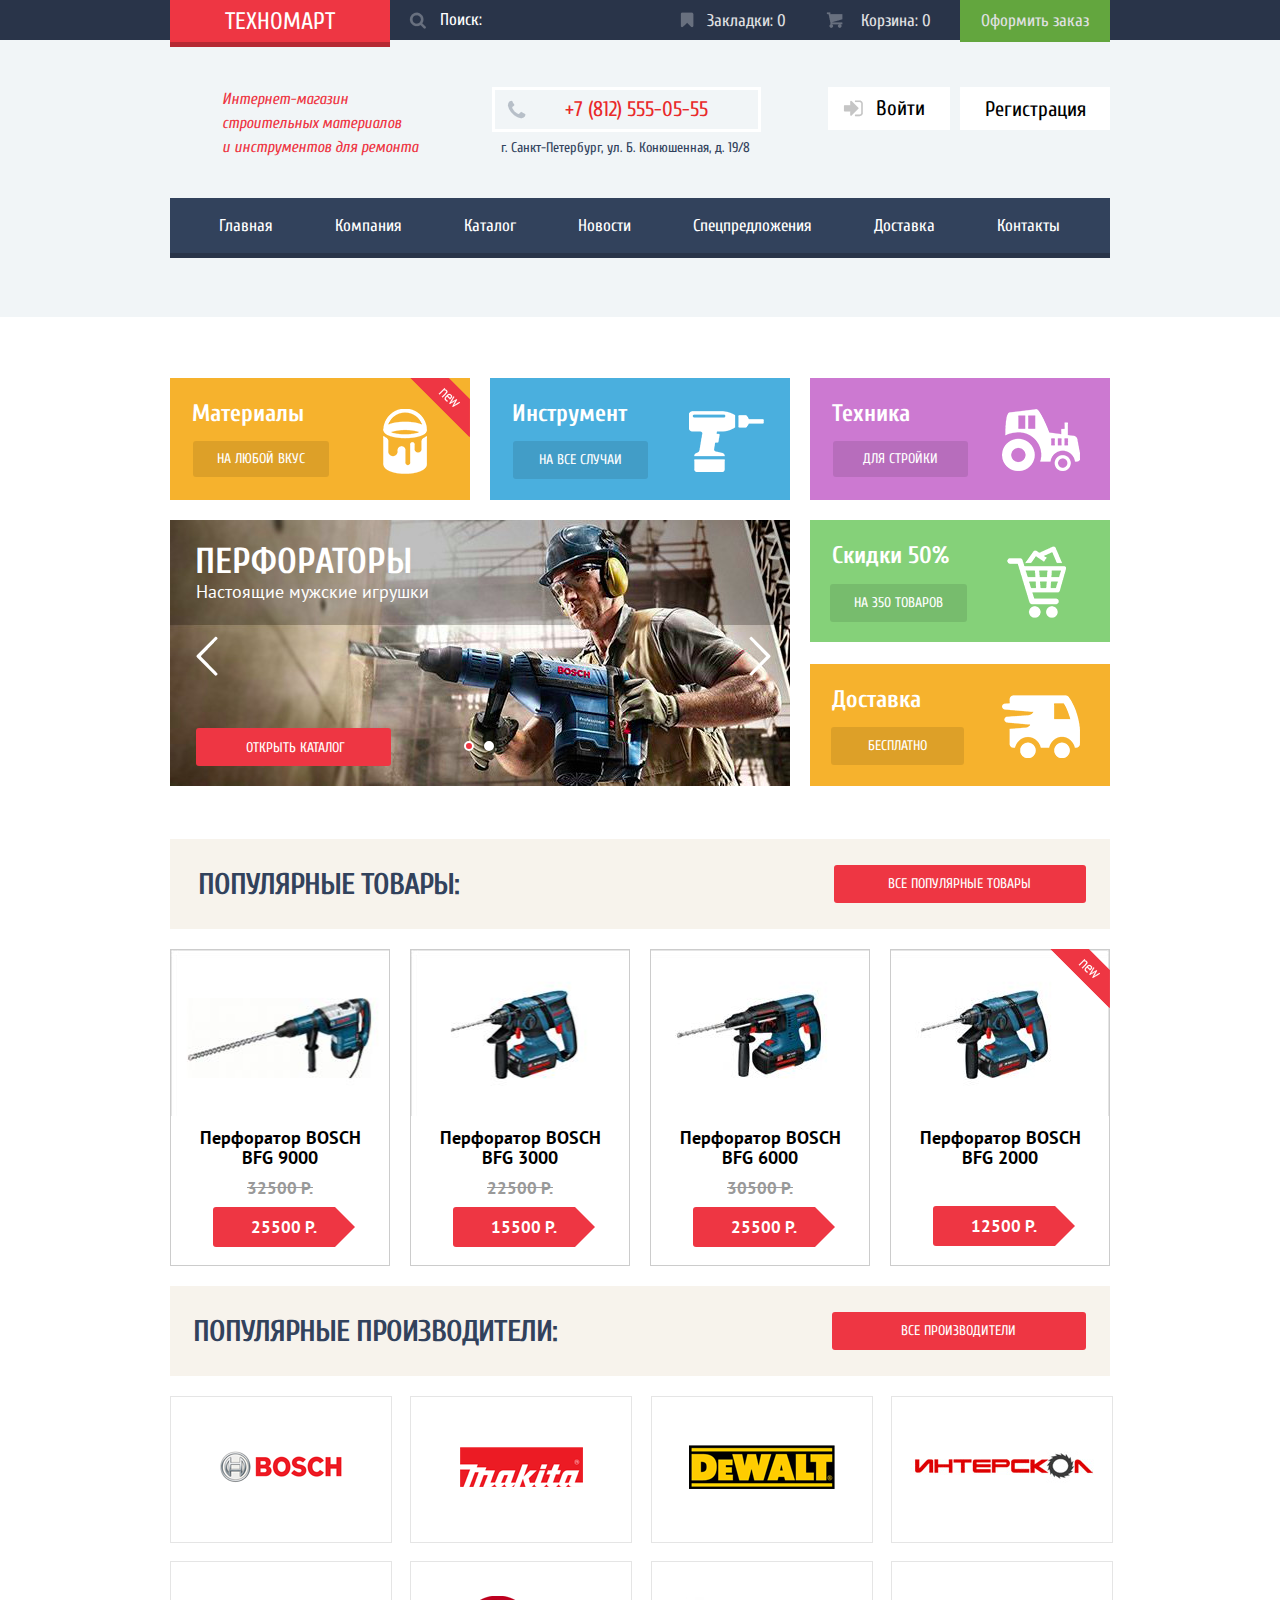
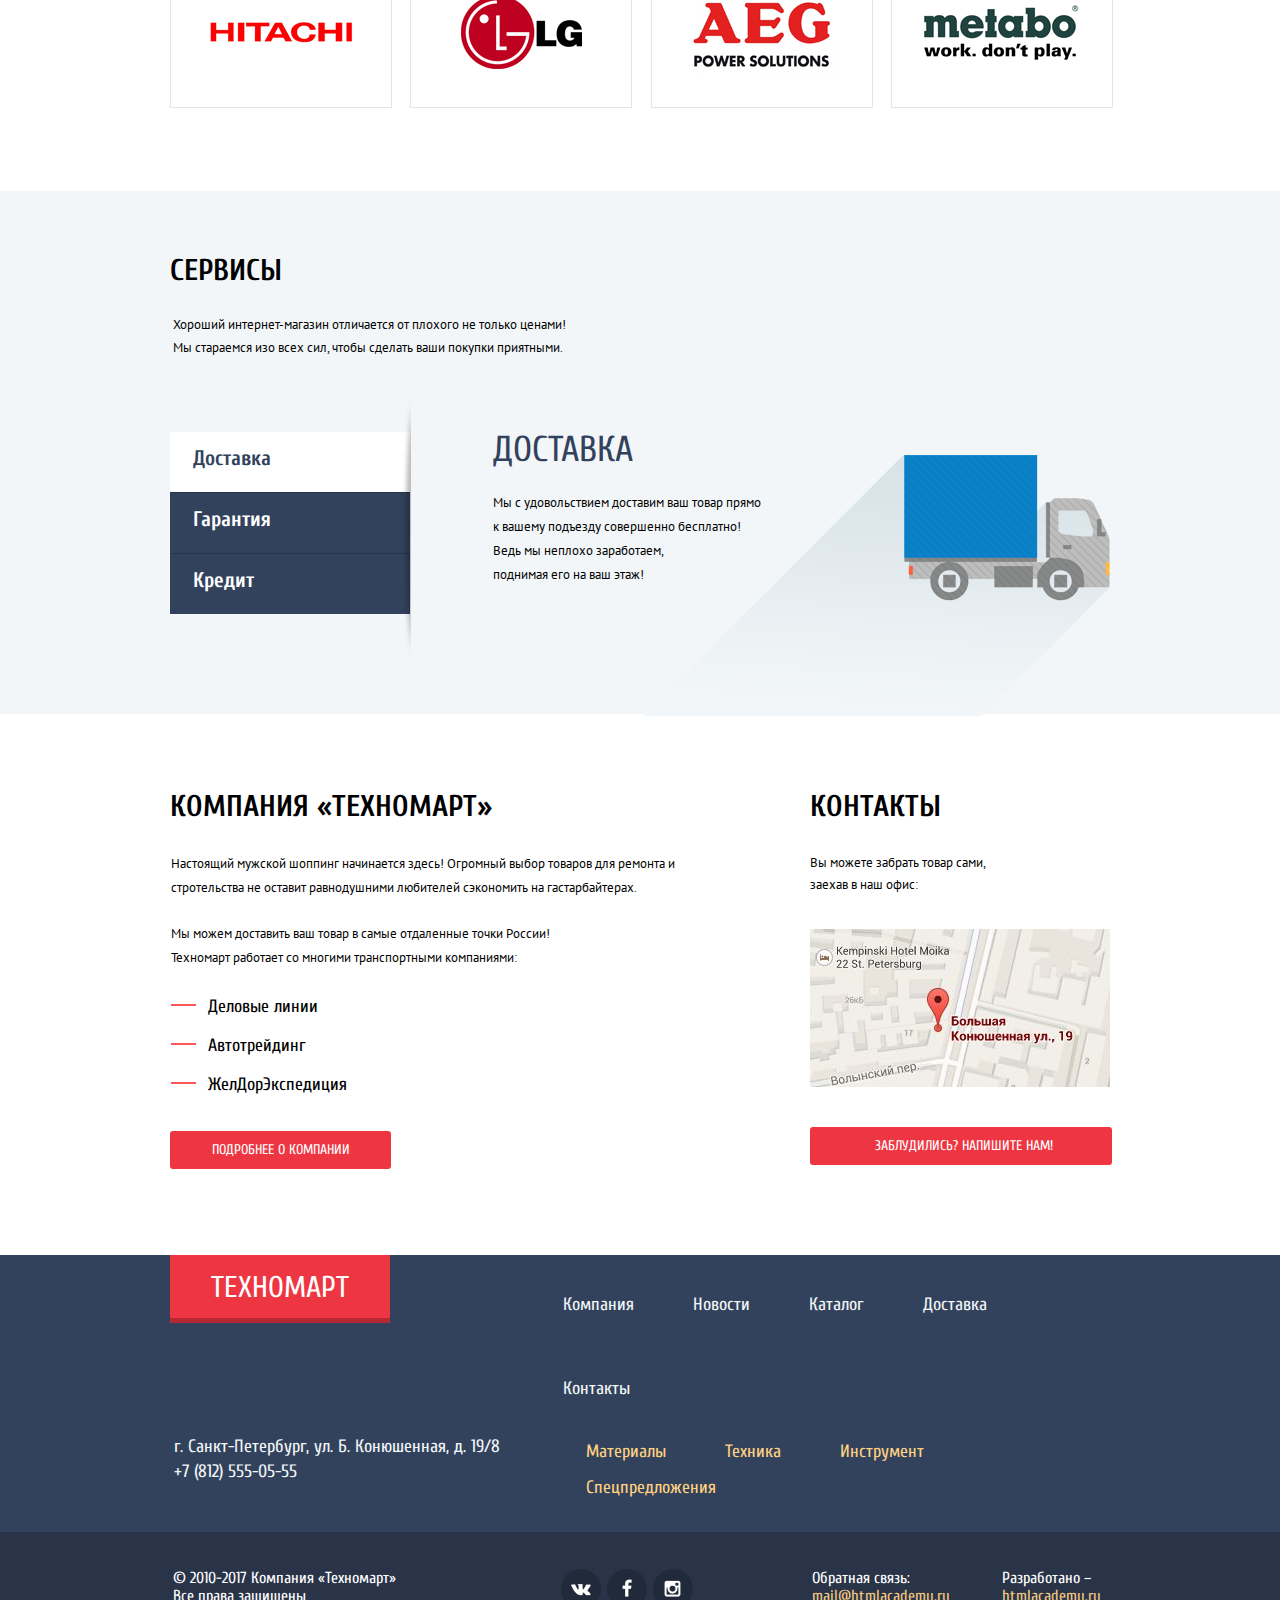
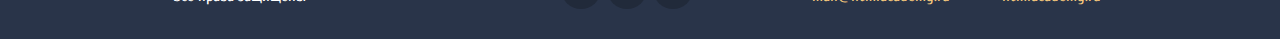
==== index.html @ 0ba30f15 "удалил, cursor в .search" ====
<!DOCTYPE html>
<html lang="ru">

<head>
    <title>HTML Academy: Техномарт</title>
    <meta charset="utf-8">
    <link rel="stylesheet" href="css/normalize.css">
    <link rel="stylesheet" href="css/style.css" type="text/css" />
    <link href="https://fonts.googleapis.com/css?family=PT+Sans:400,400i,700,700i&amp;subset=cyrillic,cyrillic-ext" rel="stylesheet" type="text/css">
    <link href="https://fonts.googleapis.com/css?family=Cuprum:400,400i,700,700i&amp;subset=cyrillic,cyrillic-ext" rel="stylesheet" type="text/css">
</head>

<body>
    <div class="main-header-item-wraper">
        <header class="main-header">
            <div class="top-menu-wraper">
                <div class="top-menu container">
                    <div class="logo">
                        <a class="logo">Техномарт</a>
                    </div>
                    <div class="search">
                        <form>
                            <input type="search" name="q" placeholder="Поиск:" id="site-search">
                        </form>
                    </div>
                    <div class="container-item">
                        <ul class="basket">
                            <li>
                                <a class="bookmarks-link" href="#">Закладки: 0</a>
                            </li>
                            <li>
                                <a class="basket-link" href="#">Корзина: 0</a>
                            </li>
                            <li>
                                <a href="#" class="order-link">Оформить заказ</a>
                            </li>
                        </ul>
                    </div>
                </div>
            </div>

            <div class="main-header-item container">
                <p class="text">Интернет-магазин
                    <br> строительных материалов
                    <br> и инструментов для ремонта</p>
                <div class="tel-address">
                    <a class="tel">+7 (812) 555-05-55</a>
                    <span class="address">г. Санкт-Петербург, ул. Б. Конюшенная, д. 19/8</span>
                </div>
                <div class="user-block">
                    <ul>
                        <li><a class="login" href="#">Войти</a></li>
                        <li><a class="registration" href="#">Регистрация</a></li>
                    </ul>
                </div>
            </div>
            <nav class="main-navigation container">
                <ul>
                    <li>
                        <a href="#">Главная</a>
                    </li>
                    <li>
                        <a href="#">Компания</a>
                    </li>
                    <li>
                        <a href="catalog.html">Каталог</a>
                    </li>
                    <li>
                        <a href="#">Новости</a>
                    </li>
                    <li>
                        <a href="#">Спецпредложения</a>
                    </li>
                    <li>
                        <a href="#">Доставка</a>
                    </li>
                    <li>
                        <a href="#">Контакты</a>
                    </li>
                </ul>
            </nav>
        </header>
    </div>
    <div class="promo-block container">
        <div class="promo-block-topline">
            <article>
                <div class="column4 materials">
                    <span>Материалы</span>
                    <div class="flag new">новинка</div>
                    <a class="link-materials" href="#">На любой вкус</a>
                </div>
            </article>
            <article>
                <div class="column4 tool">
                    <span>Инструмент</span>
                    <a class="link-tool" href="#">На все случаи</a>
                </div>
            </article>
            <article>
                <div class="column4 technics">
                    <span>Техника</span>
                    <a class="link-technics" href="#">Для стройки</a>
                </div>
            </article>
        </div>
    </div>
    <div class="promo-block-bottomline container">
        <div class="main-slider">
            <input type="radio" id="btn-1" name="toggle" checked>
            <input type="radio" id="btn-2" name="toggle">
            <div class="slider-controls">
                <label class="active" for="btn-1"></label>
                <label for="btn-2"></label>
            </div>
            <div class="slider-control-left"></div>
            <div class="slider-control-right"></div>
            <div class="slides">
                <div class="slide">
                    <img class="main-slide1" src="img/mane_slide_1.jpg" width="620" height="266" alt="Техномарт">
                    <div class="slide-text">
                        <div class="slide-title">Перфораторы</div>
                        <p>Настоящие мужские игрушки</p>
                        <a class="link-to-catalog" href="catalog.html">Открыть каталог</a>
                    </div>
                </div>
                <div class="slide">
                    <img class="main-slide2" src="img/mane_slide_2.jpg" width="620" height="266" alt="Техномарт">
                    <div class="slide-text">
                        <div class="slide-title">Дрели</div>
                        <p>Соседям на радость</p>
                        <a class="link-to-catalog" href="catalog.html">Открыть каталог</a>
                    </div>
                </div>
            </div>
        </div>
        <article>
            <div class="column4 discounts">
                <span>Скидки 50%</span>
                <a class="link-discounts" href="#">На 350 товаров</a>
            </div>
        </article>
        <article>
            <div class="column4 delivery">
                <span>Доставка</span>
                <a class="link-delivery" href="#">Бесплатно</a>
            </div>
        </article>
    </div>
    <div class="popular-goods container">
        <h2>Популярные товары:</h2>
        <a class="link" href="catalog.html">Все популярные товары</a>
    </div>
    <div class="pre-catalog container">
        <div class="catalog-item">
            <div class="image"><img src="img/perf_9000.jpg" width="219" height="166" alt="Техномарт"></div>
            <div class="actions">
                <a href="#" class="buy">Купить</a>
                <a href="#" class="to-bookmark">В закладки</a>
            </div>
            <div class="product-name">Перфоратор BOSCH BFG 9000</div>
            <div class="old-price">32500 Р.</div>
            <div class="new-price">25500 Р.</div>
        </div>
        <div class="catalog-item">
            <div class="image"><img src="img/perf_3000.jpg" width="218" height="166" alt="Техномарт"></div>
            <div class="actions">
                <a href="#" class="buy">Купить</a>
                <a href="#" class="to-bookmark">В закладки</a>
            </div>
            <div class="product-name">Перфоратор BOSCH BFG 3000</div>
            <div class="old-price">22500 Р.</div>
            <div class="new-price">15500 Р.</div>
        </div>
        <div class="catalog-item">
            <div class="image"><img src="img/perf_6000.jpg" width="218" height="166" alt="Техномарт"></div>
            <div class="actions">
                <a href="#" class="buy">Купить</a>
                <a href="#" class="to-bookmark">В закладки</a>
            </div>
            <div class="product-name">Перфоратор BOSCH BFG 6000</div>
            <div class="old-price">30500 Р.</div>
            <div class="new-price">25500 Р.</div>
        </div>
        <div class="catalog-item">
            <div class="flag new">новинка</div>
            <div class="image"><img src="img/perf_2000.jpg" width="218" height="166" alt="Техномарт"></div>
            <div class="actions">
                <a href="#" class="buy">Купить</a>
                <a href="#" class="to-bookmark">В закладки</a>
            </div>
            <div class="product-name">Перфоратор BOSCH BFG 2000</div>
            <div class="new-price">12500 Р.</div>
        </div>
    </div>
    <div class="popular-brands container">
        <h2>Популярные производители:</h2>
        <a class="link" href="#">Все производители</a>
    </div>
    <div class="popular-brands-logo">
        <ul class="list-brands container">
            <li class="list-brads-item">
                <a href="#"><img src="img/bosch_logo.png" width="122" height="32" alt="Техномарт"></a>
            </li>
            <li>
                <a href="#"><img src="img/makita_logo.png" width="123" height="40" alt="Техномарт"></a>
            </li>
            <li>
                <a href="#"><img src="img/dewalt_logo.png" width="146" height="44" alt="Техномарт"></a>
            </li>
            <li>
                <a href="#"><img src="img/interskol_logo.png" width="184" height="32" alt="Техномарт"></a>
            </li>
            <li>
                <a href="#"><img src="img/hitachi_logo.png" width="143" height="22" alt="Техномарт"></a>
            </li>
            <li>
                <a href="#"><img src="img/lg_logo.png" width="121" height="73" alt="Техномарт"></a>
            </li>
            <li>
                <a class="aeg-logo" href="#"><img src="img/aeg_logo.png" width="151" height="84" alt="Техномарт"></a>
            </li>
            <li>
                <a href="#"><img src="img/metabo_logo.png" width="155" height="55" alt="Техномарт"></a>
            </li>
        </ul>
    </div>
    <div class="services-background container">
        <div class="container">
            <div class="services">
                <h3 class="services-title">Сервисы</h3>
                <p>Хороший интернет-магазин отличается от плохого не только ценами!
                    <br> Мы стараемся изо всех сил, чтобы сделать ваши покупки приятными.</p>
            </div>
            <div class="slider-service">
                <input type="radio" id="btn-1s" name="knob" checked>
                <input type="radio" id="btn-2s" name="knob">
                <input type="radio" id="btn-3s" name="knob">
                <div class="slider-service-controls">
                    <label for="btn-1s">Доставка</label>
                    <label class="second-control" for="btn-2s">Гарантия</label>
                    <label for="btn-3s">Кредит</label>
                </div>
                <div class="slides-service">
                    <div class="slide-service">
                        <div class="slide-service-text">
                            <div class="slide-service-title">Доставка</div>
                            <img class="img-delivery" src="img/service_delivery.png"  alt="Техномарт">
                            <p>Мы с удовольствием доставим ваш товар прямо
                                <br> к вашему подъезду совершенно бесплатно!
                                <br> Ведь мы неплохо заработаем,
                                <br> поднимая его на ваш этаж!</p>
                        </div>
                    </div>
                    <div class="slide-service">
                        <div class="slide-service-text">
                            <div class="slide-service-title">Гарантия</div>
                            <img class="img-guarantee" src="img/service_guarantee.png"  alt="Техномарт">
                            <p>Если купленный у нас товар поломается или заискрит,
                                <br> а также в случае пожара, справоцированного его возгаранием,
                                <br> вы всегда можете быть уверены в нашей гарантии. Мы обменяем
                                <br> сгоревший товар на новый.
                                <br> Дом уж восстановите как-нибудь сами.</p>
                        </div>
                    </div>
                    <div class="slide-service">
                        <div class="slide-service-text">
                            <div class="slide-service-title">Кредит</div>
                            <img class="img-credit" src="img/service_credit.png"  alt="Техномарт">
                            <p>Залезть в долговую яму стало проще!
                                <br> Кредитные консультанты придут вам на помощь.</p>
                            <a class="send-credin-bid link" href="#">Отправить заявку</a>
                        </div>
                    </div>
                </div>
            </div>
        </div>
    </div>
    <div class="block-with-map container">
        <div class="about-company">
            <h3>Компания «Техномарт»</h3>
            <p>Настоящий мужской шоппинг начинается здесь! Огромный выбор товаров для ремонта и
                <br> стротельства не оставит равнодушними любителей сэкономить на гастарбайтерах.</p>
            <p class="second-p">Мы можем доставить ваш товар в самые отдаленные точки России!
                <br>Техномарт работает со многими транспортными компаниями:</p>
            <ul>
                <li class="business-line">Деловые линии</li>
                <li class="autotrading">Автотрейдинг</li>
                <li class="expedition">ЖелДорЭкспедиция</li>
            </ul>
            <a href="#" class="link about-company-link">Подробнее о компании</a>
        </div>
        <div class="contacts">
            <h3>Контакты</h3>
            <p>Вы можете забрать товар сами,
                <br> заехав в наш офис:</p>
            <a href="#">
                <img src="img/map_small.jpg" width="300" height="158" alt="Техномарт">
            </a>
            <a href="#" class="link write-to-us">Заблудились? Напишите нам!</a>
        </div>
    </div>
    <footer class="main-footer">
        <div class="footer-item-wrap">
            <div class="footer-item container">
                <section class="footer-logo">
                    <a href="#" class="logo footer-logo">Техномарт</a>
                </section>
                <section class="footer-nav-top">
                    <ul>
                        <li>
                            <a href="#">Компания</a>
                        </li>
                        <li>
                            <a href="#">Новости</a>
                        </li>
                        <li>
                            <a href="#">Каталог</a>
                        </li>
                        <li>
                            <a href="#">Доставка</a>
                        </li>
                        <li>
                            <a href="#">Контакты</a>
                        </li>
                    </ul>
                </section>
                <section class="address">
                    <p>г. Санкт-Петербург, ул. Б. Конюшенная, д. 19/8
                        <br> +7 (812) 555-05-55</p>
                </section>
                <section class="footer-nav-bottom">
                    <ul>
                        <li>
                            <a href="#">Материалы</a>
                        </li>
                        <li>
                            <a href="#">Техника</a>
                        </li>
                        <li>
                            <a href="#">Инструмент</a>
                        </li>
                        <li>
                            <a href="#">Спецпредложения</a>
                    </ul>
                </section>
            </div>
        </div>
        <div class="main-footer-layout-wrap">
            <div class="main-footer-layout container">
                <section class="footer-all-rights-reserved">&copy; 2010-2017 Компания «Техномарт» Все права защищены</section>
                <section class="social-logo">
                    <a class="social-btn social-btn-vk" href="#"></a>
                    <a class="social-btn social-btn-fb" href="#"></a>
                    <a class="social-btn social-btn-inst" href="#"></a>
                </section>
                <section class="footer-copyright">
                    <span class="e-mail">Обратная связь:<br> 
                        <a class="e-mail-academy">mail@htmlacademy.ru</a>
                    </span>
                    <span class="site">Разработано – <br>
                <a class="btn" href="https://htmlacademy.ru">htmlacademy.ru</a>
                    </span>
                </section>
            </div>
        </div>
    </footer>
    <div class="modal-content conteiner">
        <button class="modal-content-close" type="button" title="Закрыть">Закрыть</button>
        <form class="modal-form" action="https://echo.htmlacademy.ru" method="post">
            <div class="form-data">
                <div class="name-data">
                    <div class="left-column">
                        <label class="form-data-label" for="modal-form-name">Ваше имя:</label>
                        <input type="text" name="name-form" id="modal-form-name" placeholder="Представьтесь, пожалуйста">
                    </div>
                    <div class="right-column">
                        <label class="form-data-label" for="modal-form-e-mail">Ваш e-mail:</label>
                        <input type="email" name="e-mail" id="modal-form-e-mail" placeholder="Для отправки ответа">
                    </div>
                </div>
                <label class="form-data-label" for="modal-form-text">Текст письма:</label>
                <textarea name="text" id="modal-form-text" placeholder="В свободной форме"></textarea>
            </div>
            <div class="wrap-send-form-button">
                <button class="send-form-buttons link" type="submit">Отправить</button>
            </div>
        </form>
    </div>
    <div class="modal-content-map">
        <button class="modal-content-close" type="button" title="Закрыть">Закрыть</button>
        <!--        <div id="yandex-map"></div>-->
    </div>
</body>
---- css/style.css ----
html,
body {
    font-family: cuprum, sans-serif, "Arial";
    color: #000000;
    margin: 0;
    padding: 0;
    background: #ffffff;
}

p {
    font-family: "PT Sans", sans-serif, "Arial";
    font-size: 13px;
    line-height: 18px;
    color: #000000;
}

h1 {
    font-family: Cuprum, sans-serif, "Arial";
    font-size: 30px;
    line-height: 30px;
    color: #32425c;
    text-transform: uppercase;
    padding-top: 29px;
    padding-left: 27px;
}

h2 {
    font-family: cuprum, sans-serif, "Arial";
    font-size: 30px;
    line-height: 30px;
    letter-spacing: -1px;
    color: #32425c;
    text-transform: uppercase;
    padding-top: 65px;
}

h3 {
    font-family: cuprum, sans-serif, "Arial";
    font-size: 30px;
    color: #000000;
    text-transform: uppercase;
    margin-bottom: 24px;
}

.container {
    width: 940px;
    margin: 0 auto;
    padding: 0 0px;
}

.link {
    display: inline-block;
    font-family: cuprum, sans-serif, "Arial";
    font-size: 14px;
    line-height: 18px;
    color: #ffffff;
    text-transform: uppercase;
    text-align: center;
    text-decoration: none;
    background: #ee3643;
    border-radius: 3px;
    margin-right: 16px;
    vertical-align: top;
    border: none;
    cursor: pointer;
    padding-top: 10px;
    padding-bottom: 10px;
}

legend {
    font-family: "PT Sans", sans-serif, "Arial";
    font-size: 17px;
    line-height: 30px;
    text-transform: uppercase;
    font-weight: bold;
    color: #000000;
}

label {
    font-family: "PT Sans", sans-serif, "Arial";
    text-transform: uppercase;
    font-size: 15px;
    line-height: 20px;
    color: #000000;
}

.top-menu {
    display: -webkit-box;
    display: -ms-flexbox;
    display: flex;
    -webkit-box-pack: justify;
    -ms-flex-pack: justify;
    justify-content: space-between;
    height: 40px;
    margin-bottom: 47px;
}

.top-menu-wraper {
    background-color: #293449;
}

.logo {
    display: inline-block;
    width: 220px;
    min-height: 34px;
    font-size: 24px;
    text-transform: uppercase;
    text-decoration: none;
    color: #ffffff;
    background-color: #ee3643;
    text-align: center;
    padding-top: 4px;
    box-shadow: 0 5px 0 #b52933;
    cursor: pointer;
}

.search {
    position: relative;
    display: inline-block;
    font-size: 17px;
    color: #ffffff;
    min-height: 40px;
    vertical-align: middle;
    text-align: center;
    }

.search input {
    background-color: #293449;
    font-family: cuprum, sans-serif, "Arial";
    border: none;
    min-height: 40px;
    font-size: 17px;
    color: #ffffff;
    outline: none;
    cursor: pointer;
    min-width: 270px;
    padding-left: 29px;
}

.search input::-webkit-input-placeholder {
    color: #ffffff;
}

.search input::-moz-placeholder {
    color: #ffffff;
}

.search input:-moz-placeholder {
    color: #ffffff;
}

.search input:-ms-input-placeholder {
    color: #ffffff;
}

.search::before {
    content: "";
    position: absolute;
    top: 12px;
    left: -2px;
    width: 17px;
    height: 17px;
    background: url(../img/sprites.png) no-repeat;
    background-position: -248px -103px;
}

.container-item {
    min-height: 42px;
    display: -webkit-box;
    display: -ms-flexbox;
    display: flex;
    -webkit-box-pack: justify;
    -ms-flex-pack: justify;
    justify-content: space-between;
    -webkit-box-align: center;
    -ms-flex-align: center;
    align-items: center;
}

.basket ul {
    margin: 0;
    padding: 0;
    list-style: none;
    font-size: 0;
}

ul.basket {
    min-height: 42px;
    display: -webkit-box;
    display: -ms-flexbox;
    display: flex;
    -webkit-box-align: center;
    -ms-flex-align: center;
    align-items: center;
    margin: 0;
}

.basket li {
    display: inline-block;
    font-size: 17px;
    line-height: 18px;
    vertical-align: top;
}

.bookmarks-link {
    position: relative;
    display: inline-block;
    padding-left: 5px;
}

.bookmarks-link::before {
    content: "";
    position: absolute;
    left: -22px;
    width: 14px;
    height: 16px;
    background: url(../img/sprites.png) no-repeat;
    background-position: -590px -65px;
}

.basket-link {
    position: relative;
    display: inline-block;
    vertical-align: middle;
    padding-left: 75px;
    margin-right: 29px;
}

.basket-link::before {
    content: "";
    position: absolute;
    left: 40px;
    width: 17px;
    height: 16px;
    background: url(../img/sprites.png) no-repeat;
    background-position: -612px -156px;
}

.order-link {
    display: inline-block;
    padding: 12px 21px;
    background-color: #63a63e;
    color: #ffffff;
}

.basket a {
    color: #e0e1e3;
    text-decoration: none;
    vertical-align: middle;
}

.main-header-item-wraper {
    background-color: #f1f5f7;
    padding-bottom: 50px;
    margin-bottom: 61px;
}

.main-header-item {
    display: -webkit-box;
    display: -ms-flexbox;
    display: flex;
    -webkit-box-pack: justify;
    -ms-flex-pack: justify;
    justify-content: space-between;
    -webkit-box-align: start;
    -ms-flex-align: start;
    align-items: flex-start;
    background-color: #f1f5f7;
    margin-bottom: 23px;
  
}

.text {
    display: inline-block;
    min-width: 270px;
    font-family: cuprum, sans-serif, "Arial";
    font-style: italic;
    font-size: 16px;
    color: #ee3643;
    line-height: 1.5;
    margin-top: 0px;
    padding-left: 52px;
}

.tel-address {
    width: 320px;
    min-height: 80px;
    margin-right: 4px;
}

.tel-address .tel {
    position: relative;
    display: inline-block;
    vertical-align: top;
    font-family: cuprum, sans-serif, "Arial";
    font-size: 21px;
    color: #e9292a;
    padding-left: 70px;
    padding-right: 50px;
    padding-bottom: 8px;
    border: 3px solid #ffffff;
    padding-top: 7px;
    cursor:pointer;
}

.tel-address .tel::before {
    content: "";
    position: absolute;
    top: 10px;
    left: 12px;
    width: 19px;
    height: 19px;
    background: url(../img/sprites.png) no-repeat;
    background-position: -460px -14px;
}

.tel-address .address {
    display: inline-block;
    font-family: cuprum, sans-serif, "Arial";
    font-size: 14px;
    color: #32425c;
    background-color: inherit;
    padding-left: 9px;
    padding-top: 8px;
}

.user-block {
    min-width: 320px;
    min-height: 80px;
}

.user-block ul {
    display: -webkit-box;
    display: -ms-flexbox;
    display: flex;
    -webkit-box-align: start;
    -ms-flex-align: start;
    align-items: flex-start;
    padding: 0px 12px;
    margin: 0;
}

.user-block li {
    display: inline-block;
}

.login {
    position: relative;
    display: inline-block;
    font-family: cuprum, sans-serif, "Arial";
    font-size: 21px;
    color: #000000;
    text-decoration: none;
    background-color: #ffffff;
    padding-right: 25px;
    padding-bottom: 10px;
    padding-left: 48px;
    padding-top: 9px;
}

.login::before {
    content: "";
    position: absolute;
    top: 13px;
    left: 15px;
    width: 20px;
    height: 17px;
    background: url(../img/sprites.png) no-repeat;
    background-position: -301px -108px;
}

.registration {
    display: inline-block;
    font-family: cuprum, sans-serif, "Arial";
    font-size: 21px;
    color: #000000;
    vertical-align: top;
    text-decoration: none;
    background-color: #ffffff;
    padding-left: 25px;
    margin-left: 10px;
    padding-top: 10px;
    padding-bottom: 9px;
    padding-right: 24px;
}

.user-block-authorized {
    position: relative;
    width: 300px;
    min-height: 80px;
    width: 300px;
    min-height: 80px;
}

.login-catalog::after {
    content: "•";
    position: absolute;
    top: 1px;
    left: 88px;
    color: #32425c;
    font-family: "PT Sans", sans-serif, "Arial";
    font-size: 15px;
    text-decoration: none;
    display: block;
}

.main-navigation-wraper {
    background-color: #f1f5f7;
}

.main-navigation {
    display: -webkit-box;
    display: -ms-flexbox;
    display: flex;
    width: 940px;
    height: 55px;
    background-color: #32425c;
    margin-bottom: 14px;
    -webkit-box-pack: justify;
    -ms-flex-pack: justify;
    justify-content: space-between;
    -webkit-box-align: center;
    -ms-flex-align: center;
    align-items: center;
    box-shadow: 0 5px 0 #293449;
}

.main-navigation a {
    font-family: cuprum, sans-serif, "Arial";
    font-size: 17px;
    color: #ffffff;
    text-decoration: none;
}

.main-navigation li {
    display: inline-block;
    vertical-align: top;
    padding: 18px 29px;
}

.main-navigation li:first-child a {
    padding-left: 20px;
}

.main-navigation li:last-child a {
    padding-right: 20px;
}

.main-navigation ul {
    padding-left: 0px;
}

.main-navigation li:hover {
    background-color: #293449
}

.promo-block-topline {
    display: -webkit-box;
    display: -ms-flexbox;
    display: flex;
    -webkit-box-pack: justify;
    -ms-flex-pack: justify;
    justify-content: space-between;
    margin-bottom: 20px;
}

.popular-brands .link {
    padding-left: 69px;
    padding-right: 70px;
    margin-right: 24px;
}

fieldset {
    margin: 0px;
    padding: 0px;
    border: none;
}

fieldset li {
    display: block;
}

fieldset ul {
    padding-left: 0px;
}

.producers ul {
    margin: 0;
    display: -webkit-box;
    display: -ms-flexbox;
    display: flex;
    -webkit-box-orient: vertical;
    -webkit-box-direction: normal;
    -ms-flex-direction: column;
    flex-direction: column;
    -webkit-box-pack: end;
    -ms-flex-pack: end;
    justify-content: flex-end;
    line-height: 2.4;
}

.battery ul {
    margin: 0;
    line-height: 2.4;
}

.price legend {
    margin-bottom: 14px;
}

.beautiful-checkbox input[type="checkbox"],
.beautiful-ridio-button input[type="radio"] {
    opacity: 0;
}

.beautiful-checkbox label::before {
    content: "";
    position: absolute;
    top: -2px;
    left: -17px;
    width: 23px;
    height: 23px;
    background: url(../img/sprites.png) no-repeat;
    background-position: -597px -108px;
}

.beautiful-checkbox label::after {
    content: "";
    position: absolute;
    top: -2px;
    left: -17px;
    width: 27px;
    height: 23px;
    background: url(../img/sprites.png) no-repeat;
    background-position: -503px -102px;
}

.beautiful-checkbox label,
.beautiful-ridio-button label {
    position: relative;
    padding-left: 16px;
    line-height: 2.7;
    cursor: pointer;
}

.beautiful-checkbox input[type="checkbox"] + label::after,
.beautiful-ridio-button input[type="radio"] + label::after {
    content: none;
}

.beautiful-checkbox input[type="checkbox"]:checked + label::after,
.beautiful-ridio-button input[type="radio"]:checked + label::after {
    content: "";
}

.beautiful-ridio-button label::before {
    content: "";
    position: absolute;
    top: -2px;
    left: -17px;
    width: 25px;
    height: 25px;
    background: url(../img/sprites.png) no-repeat;
    background-position: -403px -104px;
}

.beautiful-ridio-button label::after {
    content: "";
    position: absolute;
    top: -2px;
    left: -17px;
    width: 25px;
    height: 25px;
    background: url(../img/sprites.png) no-repeat;
    background-position: -202px -101px;
}

.power {
    padding-right: 140px;
    border-top: 2px solid #e5e5e5;
    margin-bottom: 4px;
    padding-top: 16px;
}

.brands-filter {
    padding-right: 80px;
    border-top: 2px solid #e5e5e5;
    padding-top: 16px;
    margin-bottom: 5px;
}

.btn-show {
    border: 1px solid #e5e5e5;
    background-color: inherit;
    font-family: "PT Sans", sans-serif, "Arial";
    color: #000000;
    font-size: 13px;
    line-height: 18px;
    text-transform: uppercase;
    padding: 10px 39px;
    margin-top: 68px;
    cursor: pointer;
}

.column4 {
    width: 300px;
    height: 122px;
}

.column4 span {
    display: inline-block;
    font-family: cuprum, sans-serif, "Arial";
    font-size: 24px;
    font-weight: bold;
    color: #ffffff;
    vertical-align: top;
    margin-left: 22px;
    margin-top: 22px;
}

.column4 a {
    display: inline-block;
    font-family: cuprum, sans-serif, "Arial";
    font-size: 14px;
    color: #ffffff;
    text-decoration: none;
    vertical-align: top;
    text-transform: uppercase;
    margin-left: -115px;
    margin-top: 63px;
    padding: 10px 24px;
    border-radius: 3px;
}

.link-materials {
    background-color: #dda028;
}

.tool a {
    margin-top: 63px;
    margin-left: -118px;
    padding: 11px 26px;
    background-color: #429dc7;
}

.technics a {
    margin-top: 63px;
    margin-left: -81px;
    padding: 10px 30px;
    background-color: #b76dbc;
}

.discounts a {
    margin-top: 64px;
    margin-left: -123px;
    padding: 11px 24px;
    background-color: #77bc6d;
}

.delivery a {
    margin-top: 63px;
    margin-left: -94px;
    padding: 11px 37px;
    background-color: #dda028;
}

.promo-block-bottomline {
    display: -webkit-box;
    display: -ms-flexbox;
    display: flex;
    -webkit-box-orient: vertical;
    -webkit-box-direction: normal;
    -ms-flex-direction: column;
    flex-direction: column;
    height: 266px;
    -webkit-box-pack: justify;
    -ms-flex-pack: justify;
    justify-content: space-between;
    -ms-flex-wrap: wrap;
    flex-wrap: wrap;
    margin-bottom: 53px;
}

.main-slider {
    position: relative;
    width: 620px;
    height: 267px;
    margin-right: 20px;
    background-color: #a49380;
}

.materials {
    position: relative;
    background-color: #f6b22d;
}

.materials::before {
    content: "";
    position: absolute;
    top: 31px;
    left: 213px;
    width: 44px;
    height: 65px;
    background: url(../img/sprites.png) no-repeat;
    background-position: -177px -2px;
}

.tool {
    position: relative;
    background-color: #4aafde;
}

.tool::before {
    content: "";
    position: absolute;
    top: 33px;
    left: 199px;
    width: 77px;
    height: 65px;
    background: url(../img/sprites.png) no-repeat;
    background-position: 0 -5px;
}

.technics {
    position: relative;
    background-color: #cc79d1;
}

.technics::before {
    content: "";
    position: absolute;
    top: 31px;
    left: 192px;
    width: 78px;
    height: 62px;
    background: url(../img/sprites.png) no-repeat;
    background-position: -83px -1px;
}

.discounts {
    position: relative;
    background-color: #85d179;
}

.discounts::before {
    content: "";
    position: absolute;
    top: 26px;
    left: 197px;
    width: 59px;
    height: 72px;
    background: url(../img/sprites.png) no-repeat;
    background-position: -227px 0;
}

.delivery {
    position: relative;
    background-color: #f6b22d;
}

.delivery::before {
    content: "";
    position: absolute;
    top: 31px;
    left: 192px;
    width: 78px;
    height: 63px;
    background: url(../img/sprites.png) no-repeat;
    background-position: -304px -7px;
}

.popular-goods {
    display: -webkit-box;
    display: -ms-flexbox;
    display: flex;
    -webkit-box-pack: justify;
    -ms-flex-pack: justify;
    justify-content: space-between;
    width: 940px;
    height: 90px;
    background-color: #f7f3ec;
    -webkit-box-align: center;
    -ms-flex-align: center;
    align-items: center;
}

.popular-goods h2 {
    padding-left: 28px;
    padding-bottom: 64px;
}

.popular-goods .link {
    padding-left: 54px;
    margin-right: 24px;
    padding-right: 55px;
}

.popular-brands {
    display: -webkit-box;
    display: -ms-flexbox;
    display: flex;
    width: 940px;
    -webkit-box-pack: justify;
    -ms-flex-pack: justify;
    justify-content: space-between;
    height: 90px;
    background-color: #f7f3ec;
    -webkit-box-align: center;
    -ms-flex-align: center;
    align-items: center;
    margin-bottom: 20px;
}

.aeg-logo {
    padding-top: 13px;
}

.popular-brands h2 {
    padding-left: 23px;
    padding-bottom: 64px;
}

.pre-catalog {
    margin-top: 20px;
    display: -webkit-box;
    display: -ms-flexbox;
    display: flex;
    -webkit-box-pack: justify;
    -ms-flex-pack: justify;
    justify-content: space-between;
}

.pre-catalog .catalog-item:nth-child(4) {
    margin-right: 0px;
    vertical-align: top;
}

.pre-catalog .catalog-item:nth-child(4) .new-price {
    display: inline-block;
    vertical-align: bottom;
    margin-top: 38px;
}

.list-brands {
    display: -webkit-box;
    display: -ms-flexbox;
    display: flex;
    -webkit-box-pack: justify;
    -ms-flex-pack: justify;
    justify-content: space-between;
    -ms-flex-wrap: wrap;
    flex-wrap: wrap;
    margin-bottom: 65px;
}

.list-brands li {
    width: 220px;
    height: 145px;
    background-color: #ffffff;
    vertical-align: middle;
    text-align: center;
    border: 1px solid #e5e5e5;
    margin-bottom: 18px;
    display: -webkit-box;
    display: -ms-flexbox;
    display: flex;
    -webkit-box-pack: center;
    -ms-flex-pack: center;
    justify-content: center;
    -webkit-box-align: center;
    -ms-flex-align: center;
    align-items: center;
    margin-right: -3px;
}

.list-brands li a {
    display: inline-block;
    vertical-align: middle;
}

.services {
    font-family: "PT Sans", sans-serif, "Arial";
    font-size: 13px;
    color: #000000;
    display: inline-block;
    width: 560px;
    min-height: 132px;
    margin-top: 33px;
    background-color: #f2f6f8;
    margin-bottom: 63px;
}

.services p {
    line-height: 1.8;
    padding-left: 3px;
    margin-bottom: 10px;
}

.services-background {
    width: auto;
    height: 523px;
    background-color: #f2f6f8;
    margin-bottom: 80px;
}

.block-with-map {
    display: -webkit-box;
    display: -ms-flexbox;
    display: flex;
    -webkit-box-pack: justify;
    -ms-flex-pack: justify;
    justify-content: space-between;
    margin-top: 80px;
    margin-bottom: 86px;
}

.about-company {
    position: relative;
    font-family: "PT Sans", sans-serif, "Arial";
    font-size: 13px;
    width: 600px;
    min-height: 370px;
    background-color: inherit;
    margin-top: -34px;
}

.about-company p {
    padding-left: 1px;
    padding-top: 3px;
    font-size: 13px;
    line-height: 24px;
    margin-bottom: 19px;
}

.about-company ul {
    margin: 0
}

.about-company li {
    font-family: cuprum, sans-serif, "Arial";
    font-size: 18px;
    line-height: 36px;
    margin-bottom: 3px;
}

.about-company li {
    list-style-type: none;
}

.about-company li:before {
    content: "";
    width: 25px;
    height: 2px;
    background-color: #fb565a;
    margin-left: -39px;
    margin-right: 12px;
    display: inline-block;
    margin-bottom: 6px;
    margin-top: 13px;
}

.about-company-link {
    width: 209px;
    padding: 10px 6px;
    margin-top: 25px;
    left: 1px;
}

.contacts {
    position: relative;
    width: 300px;
    height: 370px;
    margin-top: -34px;
}

.contacts p {
    display: inline-block;
    margin-top: 3px;
    margin-bottom: 33px;
    line-height: 1.7;
}

.write-to-us {
    width: 285px;
    padding: 10px 6px;
    margin-top: 36px;
    padding-left: 11px;
}

.footer-item-wrap {
    background-color: #32425c;
}

.footer-logo {
    height: 47px;
    background-color: #ee3643;
    font-size: 30px;
    text-decoration: none;
    padding-top: 8px;
    box-shadow: 0 5px 0 #b52933;
}

.address p {
    font-size: 18px;
    padding-left: 4px;
    color: #f1f5f7;
    font-family: cuprum, sans-serif, "Arial";
    line-height: 1.4;
    margin-top: 11px;
    margin-bottom: 48px;
}

.footer-item {
    display: -webkit-box;
    display: -ms-flexbox;
    display: flex;
    -webkit-box-pack: justify;
    -ms-flex-pack: justify;
    justify-content: space-between;
    -ms-flex-wrap: wrap;
    flex-wrap: wrap;
}

.footer-nav-top {
    width: 550px;
}

.footer-nav-top ul {
    padding: 0;
    margin: 0;
    list-style: none;
    font-size: 0;
}

.footer-nav-top li {
    display: inline-block;
    vertical-align: middle;
    font-size: 18px;
    line-height: 24px;
}

.footer-nav-top a {
    display: inline-block;
    text-decoration: none;
    font-family: cuprum, sans-serif, "Arial";
    color: #f1f5f7;
    padding-left: 3px;
    padding-right: 51px;
    padding-top: 38px;
    padding-bottom: 22px;
}

.footer-nav-top li:last-child a {
    padding-right: 0px;
}

.address {
    width: 380px;
}

.footer-nav-bottom {
    width: 540px;
}

.footer-nav-bottom ul {
    padding: 0;
    margin: 0;
    list-style: none;
    font-size: 0;
}

.footer-nav-bottom li {
    display: inline-block;
    vertical-align: middle;
    font-size: 18px;
    line-height: 24px;
}

.footer-nav-bottom a {
    display: inline-block;
    text-decoration: none;
    font-family: cuprum, sans-serif, "Arial";
    color: #ffd180;
    padding-left: 16px;
    padding-top: 12px;
    padding-right: 38px;
    vertical-align: bottom;
}

.main-footer-layout-wrap {
    background-color: #293449;
}

.main-footer-layout {
    display: -webkit-box;
    display: -ms-flexbox;
    display: flex;
}

.footer-nav-bottom li:last-child a {
    padding-right: 0px
}

.footer-all-rights-reserved {
    width: 230px;
    margin-right: 140px;
    font-family: cuprum, sans-serif, "Arial";
    font-size: 16px;
    line-height: 18px;
    color: #ffffff;
    padding-top: 37px;
    padding-left: 3px;
    padding-bottom: 34px;
}

.social-logo {
    display: inline-block;
    padding-top: 37px;
    margin-left: 17px;
}

.social-btn {
    display: inline-block;
    width: 40px;
    height: 40px;
    margin: 0 1px;
    vertical-align: top;
    border-radius: 50%;
    background: #212a3a url("../img/sprites.png") no-repeat center;
}

.social-btn-vk {
    background-position: -493px -4px;
}

.social-btn-fb {
    background-position: -536px -97px;
}

.social-btn-inst {
    background-position: -336px -97px;
}

.footer-copyright {
    width: 310px;
    margin-left: auto;
}

.e-mail {
    display: inline-block;
    vertical-align: top;
    font-family: cuprum, sans-serif, "Arial";
    font-size: 16px;
    line-height: 18px;
    color: #ffffff;
    padding-top: 37px;
    padding-left: 12px;
}

.e-mail a,
.site a {
    color: #f5c97d;
    text-decoration: none;
}

.catalog-item-wraper {
    background-color: #f1f5f7;
    padding-bottom: 50px;
    margin-bottom: 20px;
}

.site {
    display: inline-block;
    vertical-align: top;
    font-family: cuprum, sans-serif, "Arial";
    font-size: 16px;
    line-height: 18px;
    color: #ffffff;
    padding-top: 37px;
    padding-left: 48px;
}

.basket-link-catalog {
    position: relative;
    display: inline-block;
    padding: 12px 21px;
    background-color: #ee3643;
    padding-right: 26px;
    padding-left: 49px;
    margin-left: 28px;
}

.container-item-catalog {
    display: -webkit-box;
    display: -ms-flexbox;
    display: flex;
    -webkit-box-pack: end;
    -ms-flex-pack: end;
    justify-content: flex-end;
    -webkit-box-align: center;
    -ms-flex-align: center;
    align-items: center;
}

ul.basket {
    display: -webkit-box;
    display: -ms-flexbox;
    display: flex;
    -webkit-box-pack: end;
    -ms-flex-pack: end;
    justify-content: flex-end;
    -webkit-box-align: center;
    -ms-flex-align: center;
    align-items: center;
    padding-left: 0px;
}

.basket-link-catalog::before {
    content: "";
    position: absolute;
    left: 17px;
    width: 17px;
    height: 16px;
    background: url(../img/sprites.png) no-repeat;
    background-position: -612px -156px;
}

.user-block-authorized span {
    position: relative;
    display: inline-block;
    font-family: cuprum, sans-serif, "Arial";
    font-size: 21px;
    color: #000000;
    text-decoration: none;
    background-color: #ffffff;
    padding-top: 12px;
    padding-left: 42px;
    padding-right: 65px;
    padding-bottom: 12px;
    margin-bottom: 9px;
}

a.login-catalog {
    position: relative;
    margin-left: 12px;
}

a.registration-catalog {
    margin-left: 28px;
}

.user-block-authorized a {
    font-family: cuprum, sans-serif, "Arial";
    font-size: 16px;
    line-height: 18px;
    color: #32425c;
    text-decoration: underline;
}

.user-block-authorized li {
    display: inline-block;
    vertical-align: bottom;
}

.user-block-authorized ul {
    padding-left: 0px;
    margin-right: 0px;
    margin-top: 0px;
}

.user-block-authorized span::before {
    content: "";
    position: absolute;
    top: 12px;
    left: 8px;
    width: 20px;
    height: 18px;
    background: url(../img/sprites.png) no-repeat;
    background-position: -554px -15px;
}

.exit::after {
    content: "";
    position: absolute;
    top: 13px;
    right: 10px;
    width: 21px;
    height: 17px;
    background: url(../img/sprites.png) no-repeat;
    background-position: -6px -101px;
}

.breadcrumb {
    margin: auto;
}

.breadcrumb a {
    font-family: PT Sans, sans-serif, "Arial";
    font-size: 13px;
    line-height: 18px;
    color: #000000;
    text-decoration: none;
    text-transform: uppercase;
}

.home {
    position: relative;
}

.home::before {
    content: "";
    position: absolute;
    top: 3px;
    left: -27px;
    width: 15px;
    height: 12px;
    background: url(../img/sprites.png) no-repeat;
    background-position: -452px -106px;
}

.home::after {
    content: "";
    position: absolute;
    top: 3px;
    left: 1px;
    width: 8px;
    height: 12px;
    background: url(../img/sprites.png) no-repeat;
    background-position: -109px -103px;
}

.catalog {
    position: relative;
    margin-right: 11px;
}

.catalog::after {
    content: "";
    position: absolute;
    top: 3px;
    left: 70px;
    width: 8px;
    height: 12px;
    background: url(../img/sprites.png) no-repeat;
    background-position: -109px -103px;
}

.tools {
    position: relative;
    margin-right: 13px;
}

.tools::after {
    content: "";
    position: absolute;
    top: 3px;
    left: 97px;
    width: 8px;
    height: 12px;
    background: url(../img/sprites.png) no-repeat;
    background-position: -109px -103px;
}

.title-punchers {
    margin-top: 23px;
    min-height: 88px;
    background: #f2f6f8;
    margin-bottom: 15px;
}

.column1 {
    display: -webkit-box;
    display: -ms-flexbox;
    display: flex;
    -webkit-box-orient: vertical;
    -webkit-box-direction: normal;
    -ms-flex-direction: column;
    flex-direction: column;
    -webkit-box-align: start;
    -ms-flex-align: start;
    align-items: flex-start;
    width: 220px;
}

.column2 {
    display: -webkit-box;
    display: -ms-flexbox;
    display: flex;
    -webkit-box-orient: vertical;
    -webkit-box-direction: normal;
    -ms-flex-direction: column;
    flex-direction: column;
    -webkit-box-align: start;
    -ms-flex-align: start;
    align-items: flex-start;
    width: 699px;
}

.sorting {
    display: -webkit-box;
    display: -ms-flexbox;
    display: flex;
    -webkit-box-pack: justify;
    -ms-flex-pack: justify;
    justify-content: space-between;
    -webkit-box-align: center;
    -ms-flex-align: center;
    align-items: center;
    font-family: "PT Sans", sans-serif, "Arial";
    font-size: 13px;
    line-height: 38px;
    text-transform: uppercase;
    width: 664px;
    color: #000000;
    border: none;
    min-height: 38px;
    border-radius: 5px;
    background: #f7f3ec;
    padding: 0px 19px;
}

ul.sort-by {
    display: -webkit-box;
    display: -ms-flexbox;
    display: flex;
    position: relative;
    margin: 0px;
}

.sort-by a {
    text-decoration: none;
}

.by-price a {
    color: #ee3643;
}

.by-type a {
    color: #cbc8c2;
    border-bottom: 2px dotted red;
}

.sort-by li {
    list-style-type: none;
    padding: 0px 20px;
}

.in-functionality a {
    color: #cbc8c2;
    border-bottom: 2px dotted red;
}

.ascending a::before {
    display: inline-block;
    content: "";
    width: 11px;
    height: 10px;
    background: url(../img/sprites.png) no-repeat;
    background-position: -10px -167px;
}

.descending a::after {
    display: inline-block;
    content: "";
    width: 11px;
    height: 10px;
    background: url(../img/sprites.png) no-repeat;
    background-position: -59px -162px;
}

.catalog-items {
    width: 700px;
    margin: 20px auto;
}

.basket-link-catalog {
    .basket-link-catalog margin-right: 0px;
    padding-bottom: 12px;
    padding-top: 12px;
    padding-left: 51px;
    padding-right: 26px;
        margin-right: 0px;
}

.catalog-item {
    position: relative;
    display: inline-block;
    width: 218px;
    min-height: 315px;
    margin-right: 20px;
    margin-bottom: 20px;
    border: 1px solid #ccc;
    font-size: 18px;
    line-height: 20px;
    font-weight: bold;
    text-align: center;
    color: #000000;
}

.sorting span {
    padding-left: 2px;
}

.product-name {
    font-family: "PT sans", sans-serif, "Arial";
    line-height: 20px;
    padding-top: 10px;
    padding-left: 15px;
    padding-right: 15px;
}

.catalog-items .catalog-item:nth-child(3n) {
    margin-right: 0;
    vertical-align: top;
}

.catalog-item .new-price:nth-child(3n) {
    margin-bottom: 10px;
}

.catalog-items,
.pre-catalog {
    font-size: 0;
}

.catalog-items {
    margin-bottom: 28px;
}

div .one-price .new-price {
    margin-top: 39px;
}

.column4 .flag {
    position: absolute;
    top: 0px;
    right: 0px;
    width: 60px;
    height: 60px;
    text-indent: -1000px;
    overflow: hidden;
    z-index: 20;
}

.catalog-item .flag {
    position: absolute;
    top: -1px;
    right: -1px;
    width: 60px;
    height: 60px;
    text-indent: -1000px;
    overflow: hidden;
    z-index: 20;
}

.column4 .new {
    background: url(../img/new_flag.png) no-repeat 0 0;
}

.catalog-item .new {
    background: url(../img/new_flag.png) no-repeat 0 0;
}

.catalog-item .actions {
    position: absolute;
    top: 0;
    left: 0;
    width: 218px;
    height: 88px;
    padding: 40px 0;
    background-color: rgba(255, 255, 255, 0.9);
    z-index: 10;
}

.catalog-item .actions .buy,
.catalog-item .actions .to-bookmark {
    display: block;
    width: 130px;
    height: 13px;
    margin: 0px auto;
    margin-bottom: 7px;
    padding: 11px 0;
    border: 3px solid #63a63e;
    border-bottom-color: #367315;
    background-color: #63a63e;
    color: white;
    font-size: 14px;
    font-weight: normal;
    font-family: cuprum, sans-serif, "Arial";
    line-height: 18px;
    text-decoration: none;
    text-transform: uppercase;
    border-radius: 3px;
}

.catalog-item .actions .to-bookmark {
    color: #32425c;
    background: white;
    border-bottom-color: #63a63e;
}

.catalog-item .actions {
    display: none;
}

.catalog-item:hover .actions {
    display: block;
}

.catalog-item .image {
    width: 218px;
    height: 168px;
}

.catalog-item .image img {
    max-width: 100%;
}

.catalog-item .name-product {
    min-height: 40px;
    padding: 0 25px;
    margin-top: 10px;
    margin-bottom: 15px;
}

.catalog-item .old-price {
    font-family: "PT sans", sans-serif, "Arial";
    font-size: 17px;
    line-height: 18px;
    min-height: 20px;
    margin-top: 11px;
    color: #999999;
    text-decoration: line-through;
}

.catalog-item .new-price {
    display: inline-block;
    position: relative;
    width: 142px;
    background: #ee3643;
    border-radius: 3px;
    font-family: "PT sans", sans-serif, "Arial";
    font-size: 17px;
    line-height: 18px;
    color: #ffffff;
    cursor: pointer;
    padding: 11px 0px;
    margin-left: 7px;
    margin-bottom: 1px;
    margin-top: 8px;
}

.catalog-item .new-price:after {
    content: "";
    position: absolute;
    top: 0;
    right: -20px;
    width: 0;
    height: 0;
    border: 20px solid white;
    border-left-color: #ee3643;
}

.catalog-filter {
    display: -webkit-box;
    display: -ms-flexbox;
    display: flex;
    -webkit-box-pack: justify;
    -ms-flex-pack: justify;
    justify-content: space-between;
}

.pagination a {
    text-decoration: none;
    font-family: "PT Sans", sans-serif, "Arial";
    font-size: 13px;
    line-height: 18px;
    color: #000000;
    padding: 10px 15px;
    border: 1px solid #e5e5e5;
    border-radius: 5px;
    text-transform: uppercase;
    margin-right: 5px;
}

a.next {
    padding: 10px 31px;
}

.pagination .active {
    text-decoration: none;
    font-family: "PT Sans", sans-serif, "Arial";
    font-size: 13px;
    line-height: 18px;
    color: #ffffff;
    padding: 10px 15px;
    border: 1px solid #e5e5e5;
    border-radius: 5px;
    text-transform: uppercase;
    background-color: #ee3643;
    margin-right: 8px;
    cursor: pointer;
}

.pagination ul {
    padding: 0px;
}

.breadcrumb li {
    display: inline;
    color: #ffffff;
    padding-left: 27px;
}

.pagination li {
    display: inline;
    color: #ffffff;
}

.about-punchers {
    background-color: #f2f6f8;
}

.about-punchers-wraps {
    background-color: #f2f6f8;
}

.about-punchers p {
    margin: 0;
    padding-bottom: 70px;
    line-height: 24px;
}

.pagination {
    margin-bottom: 30px;
}

.price-controls {
    display: -webkit-box;
    display: -ms-flexbox;
    display: flex;
}

.min-price > span {
    display: inline-block;
    vertical-align: middle;
    margin-top: 36px;
}

.filter {
    box-sizing: border-box;
    font-family: "PT sans", sans-serif, "Arial";
    font-size: 13px;
    line-height: 18px;
    text-transform: uppercase;
    width: 100%;
    padding-bottom: 11px;
    padding-top: 9px;
    padding-left: 19px;
    padding-right: 19px;
    color: #000000;
    border: none;
    border-radius: 5px;
    background: #f7f3ec;
    margin-bottom: 11px;
}

.range-filter {
    width: 220px;
}

.range-controls {
    position: relative;
    height: 41px;
    padding-top: 39px;
    padding-left: 20px;
    padding-right: 20px;
    margin-bottom: 8px;
    border-bottom-left-radius: 5px;
    border-bottom-right-radius: 5px;
    background: #f7f3ec;
}

.range-controls .scale {
    height: 2px;
    background: #d7dcde;
}

.range-controls .bar {
    width: 70%;
    height: 2px;
    background: #00ca74;
}

.range-controls .toggle {
    position: absolute;
    top: 30px;
    left: 0px;
    width: 4px;
    height: 4px;
    cursor: pointer;
    border: 8px solid #fff;
    border-radius: 50%;
    background: #ababab;
    box-shadow: 0 2px 1px 0 #cfcfcf;
}

.range-controls .toggle-min {
    left: 20px;
}

.range-controls .toggle-max {
    left: 160px;
}

.price-conrols {
    font-size: 0;
}

.price-controls label {
    font-size: 17px;
    display: inline-block;
    width: 50%;
}

fieldset.producers {
    margin-bottom: 11px;
}

.max-price {
    text-align: right;
}

.price-controls input {
    font-family: "PT sans", sans-serif, "Arial";
    font-size: 17px;
    width: 96px;
    padding: 10px 0px;
    text-align: center;
    color: #000000;
    border: none;
    border-radius: 5px;
    background: #f7f3ec;
    margin-bottom: 25px;
    cursor: pointer;
}

.price-controls span {
    padding-top: 9px;
}

.footer-nav-top li,
.footer-nav-bottom li {
    display: inline
}

.slider {
    position: relative;
    width: 880px;
    height: 310px;
    margin: 0 auto;
}

.slider input[type=radio] {
    position: absolute;
    opacity: 0;
}

.slider-controls {
    position: absolute;
    bottom: 27px;
    left: 47%;
    z-index: 1;
}

.slider-controls label {
    display: inline-block;
    width: 6px;
    height: 6px;
    margin: 0 3px;
    background: white;
    border: 2px solid white;
    vertical-align: top;
    border-radius: 50%;
    cursor: pointer;
}

#btn-1:checked ~ .slider-controls label[for="btn-1"],
#btn-2:checked ~ .slider-controls label[for="btn-2"] {
    background: #ee3643;
}

.slide {
    display: none;
    position: absolute;
    top: 0px;
    left: 0px;
    width: 100%;
    height: 100%;
}

.slider-control-left::before {
    content: "";
    position: absolute;
    top: 116px;
    left: 26px;
    width: 22px;
    height: 40px;
    background: url(../img/sprites.png) no-repeat;
    background-position: -49px -93px;
    z-index: 1;
}

.slider-control-right::after {
    content: "";
    position: absolute;
    top: 116px;
    left: 579px;
    width: 22px;
    height: 40px;
    background: url(../img/sprites.png) no-repeat;
    background-position: -410px 0;
    z-index: 1;
}

.slide p {
    font-family: "PT sans", sans-serif, "Arial";
    font-size: 18px;
    position: absolute;
    color: #ffffff;
    top: 45px;
    left: 26px;
    z-index: 1;
}

.slide-title {
    position: absolute;
    font-family: cuprum, sans-serif, "Arial";
    font-size: 36px;
    line-height: 1;
    font-weight: bold;
    color: #ffffff;
    text-transform: uppercase;
    z-index: 1;
    top: 24px;
    left: 25px;
}

.slide .link-to-catalog {
    font-family: cuprum, sans-serif, "Arial";
    font-size: 14px;
    position: absolute;
    display: block;
    width: 179px;
    height: 14px;
    padding: 12px 10px;
    margin-top: 25px;
    color: white;
    text-transform: uppercase;
    text-align: center;
    text-decoration: none;
    background: #ee3643;
    border-radius: 3px;
    top: 183px;
    left: 26px;
    padding-right: 6px;
}

.slide:nth-child(1) {
    background-repeat: no-repeat;
    background-position: 100% 10px;
}

.slide:nth-child(2) {
    background-repeat: no-repeat;
    background-position: 100% 10px;
}

#btn-1:checked ~ .slides .slide:nth-child(1) {
    display: block;
}

#btn-2:checked ~ .slides .slide:nth-child(2) {
    display: block;
}

.slider-service {
    display: -webkit-box;
    display: -ms-flexbox;
    display: flex;
    -webkit-box-pack: start;
    -ms-flex-pack: start;
    justify-content: flex-start;
    position: relative;
    height: 310px;
}

.slider-service input[type=radio] {
    position: absolute;
    opacity: 0;
}

.slider-service-controls {
    width: 240px;
    margin-right: 83px;
}

.slider-service-controls label {
    display: inline-block;
    vertical-align: middle;
    padding-left: 10px;
    padding-top: 10px;
}

.slider-service-controls label {
    display: inline-block;
    font-family: cuprum, sans-serif, "Arial";
    font-size: 21px;
    font-weight: bold;
    color: #ffffff;
    width: 217px;
    height: 44px;
    vertical-align: middle;
    background-color: #32425c;
    padding-top: 16px;
    padding-left: 23px;
    cursor: pointer;
    text-transform: none;
}

.second-control {
    border-bottom: 1px solid #293449;
    border-top: 1px solid #293449;
    box-shadow: 0 5px 0 #405069;
}

.slider-service-controls::after {
    content: "";
    position: absolute;
    left: 231px;
    top: -40px;
    left: 231px;
    width: 10px;
    height: 272px;
    background: url(../img/shadow.png) no-repeat;
}

#btn-1s:checked ~ .slider-service-controls label[for="btn-1s"],
#btn-2s:checked ~ .slider-service-controls label[for="btn-2s"],
#btn-3s:checked ~ .slider-service-controls label[for="btn-3s"] {
    background: #ffffff;
    color: #32425c;
}

.slide-service {
    height: 100%;
    overflow: hidden;
    z-index: 1;
}

.slide-service p {
    font-family: "PT sans", sans-serif, "Arial";
    font-size: 13px;
    color: #000000;
    line-height: 1.85;
}

.slide-service-title {
    font-size: 36px;
    line-height: 1;
    color: #32425c;
    text-transform: uppercase;
    margin-bottom: 23px;
}

.slide-service {
    display: none;
    width: 600px;
}

.send-credin-bid {
    padding: 11px 45px;
}

#btn-1s:checked ~ .slides-service .slide-service:nth-child(1) {
    display: block;
}

#btn-2s:checked ~ .slides-service .slide-service:nth-child(2) {
    display: block;
}

#btn-3s:checked ~ .slides-service .slide-service:nth-child(3) {
    display: block;
}

.img-delivery {
    position: absolute;
    top: 23px;
    right: 0px;
}

.img-guarantee {
    position: absolute;
    top: 0px;
    right: 0px;
}

.img-credit {
    position: absolute;
    top: -2px;
    right: -26px;
}

.modal-content {
    display: none;
    position: fixed;
    top: 50%;
    left: 50%;
    width: 620px;
    padding-top: 38px;
    margin-top: -250px;
    margin-left: -300px;
    border-top: solid 7px #ee3643;
    box-shadow: 0 10px 25px rgba(41, 52, 73, .5);
    background-color: #ffffff;
    z-index: 100;
}

.modal-content-close {
    position: absolute;
    right: 20px;
    top: 19px;
    width: 22px;
    height: 22px;
    font-size: 0;
    background-color: transparent;
    border: 0;
    cursor: pointer;
}

.modal-content-close::before,
.modal-content-close::after {
    content: "";
    position: absolute;
    top: -2px;
    left: 10px;
    width: 25px;
    height: 5px;
    background-color: #ee3643;
    border-radius: 1px;
}

.modal-content-close::before {
    -webkit-transform: rotate(45deg);
    transform: rotate(45deg);
}

.modal-content-close::after {
    -webkit-transform: rotate(-45deg);
    transform: rotate(-45deg);
}

.form-data {
    padding-left: 80px;
    padding-right: 80px;
}

.name-data {
    display: -webkit-box;
    display: -ms-flexbox;
    display: flex;
    -webkit-box-pack: justify;
    -ms-flex-pack: justify;
    justify-content: space-between;
    margin-top: 8px;
    margin-bottom: 22px;
}

.form-data-label,
.name-data label {
    font-family: cuprum, sans-serif;
    margin-bottom: 11px;
    display: inline-block;
    text-transform: none;
    font-size: 18px;
    line-height: 18px;
}

.name-data input {
    display: inherit;
    font-family: "PT sans", sans-serif, "Arial";
    font-size: 13px;
    line-height: 18px;
    width: 202px;
    padding-top: 8px;
    padding-bottom: 6px;
    padding-left: 14px;
    border: 2px solid #d7dcde;
    border-radius: 5px;
}

textarea {
    font-family: "PT sans", sans-serif, "Arial";
    font-size: 13px;
    line-height: 18px;
    width: 440px;
    height: 101px;
    padding-top: 6px;
    padding-left: 14px;
    margin-bottom: 19px;
    border: 2px solid #d7dcde;
    border-radius: 5px;
    resize: none;
}

.send-form-buttons {
    display: inline-block;
    vertical-align: top;
    border-style: none;
    border-radius: 5px;
    background-color: #ee3643;
    margin-bottom: 39px;
    margin-left: 81px;
    padding: 10px 199px;
    margin-top: 37px;
}

.wrap-send-form-button {
    background-color: #f1f1f1;
    height: 112px;
    margin-top: 13px;
}

.modal-content-map {
    display: none;
    position: fixed;
    top: 50%;
    left: 50%;
    width: 940px;
    height: 446px;
    margin-top: -223px;
    margin-left: -468px;
    background: #e9e5dc url(../img/map.jpg);
    box-shadow: 0 0 16px rgba(0, 0, 0, 0.7);
    z-index: 100;
}

.modal-window-catalog {
    display: none;
    position: fixed;
    top: 50%;
    left: 50%;
    width: 620px;
    min-height: 228px;
    padding-top: 48px;
    margin-top: -250px;
    margin-left: -300px;
    border-top: solid 7px #ee3643;
    box-shadow: 0px 20px 40px rgba(41, 52, 73, .5);
    background-color: #ffffff;
    z-index: 100;
}

.modal-window-catalog p {
    font-family: cuprum, sans-serif, "Arial";
    font-size: 30px;
    color: #000000;
    text-align: center;
    margin-bottom: 93px;
    margin-top: 6px;
    padding-left: 57px;
}

.checkout-continue {
    display: -webkit-box;
    display: -ms-flexbox;
    display: flex;
    -webkit-box-pack: justify;
    -ms-flex-pack: justify;
    justify-content: space-between;
}

.continue {
    display: inline-block;
    font-family: cuprum, sans-serif, "Arial";
    font-size: 14px;
    line-height: 18px;
    color: #000000;
    text-transform: uppercase;
    text-align: center;
    text-decoration: none;
    background: #ffffff;
    border-radius: 5px;
    padding: 11px 46px;
    vertical-align: top;
    border: none;
    cursor: pointer;
    margin-right: 80px;
}

.wrap-checkout-continue {
    background-color: #f1f1f1;
    padding-top: 37px;
    padding-bottom: 37px;
}

.checkout {
    padding-left: 59px;
    padding-right: 63px;
    margin-left: 81px;
}

.modal-window-catalog::before {
    content: "";
    position: absolute;
    left: 81px;
    width: 66px;
    height: 66px;
    background: url(../img/order_in_basket.png) no-repeat;
}
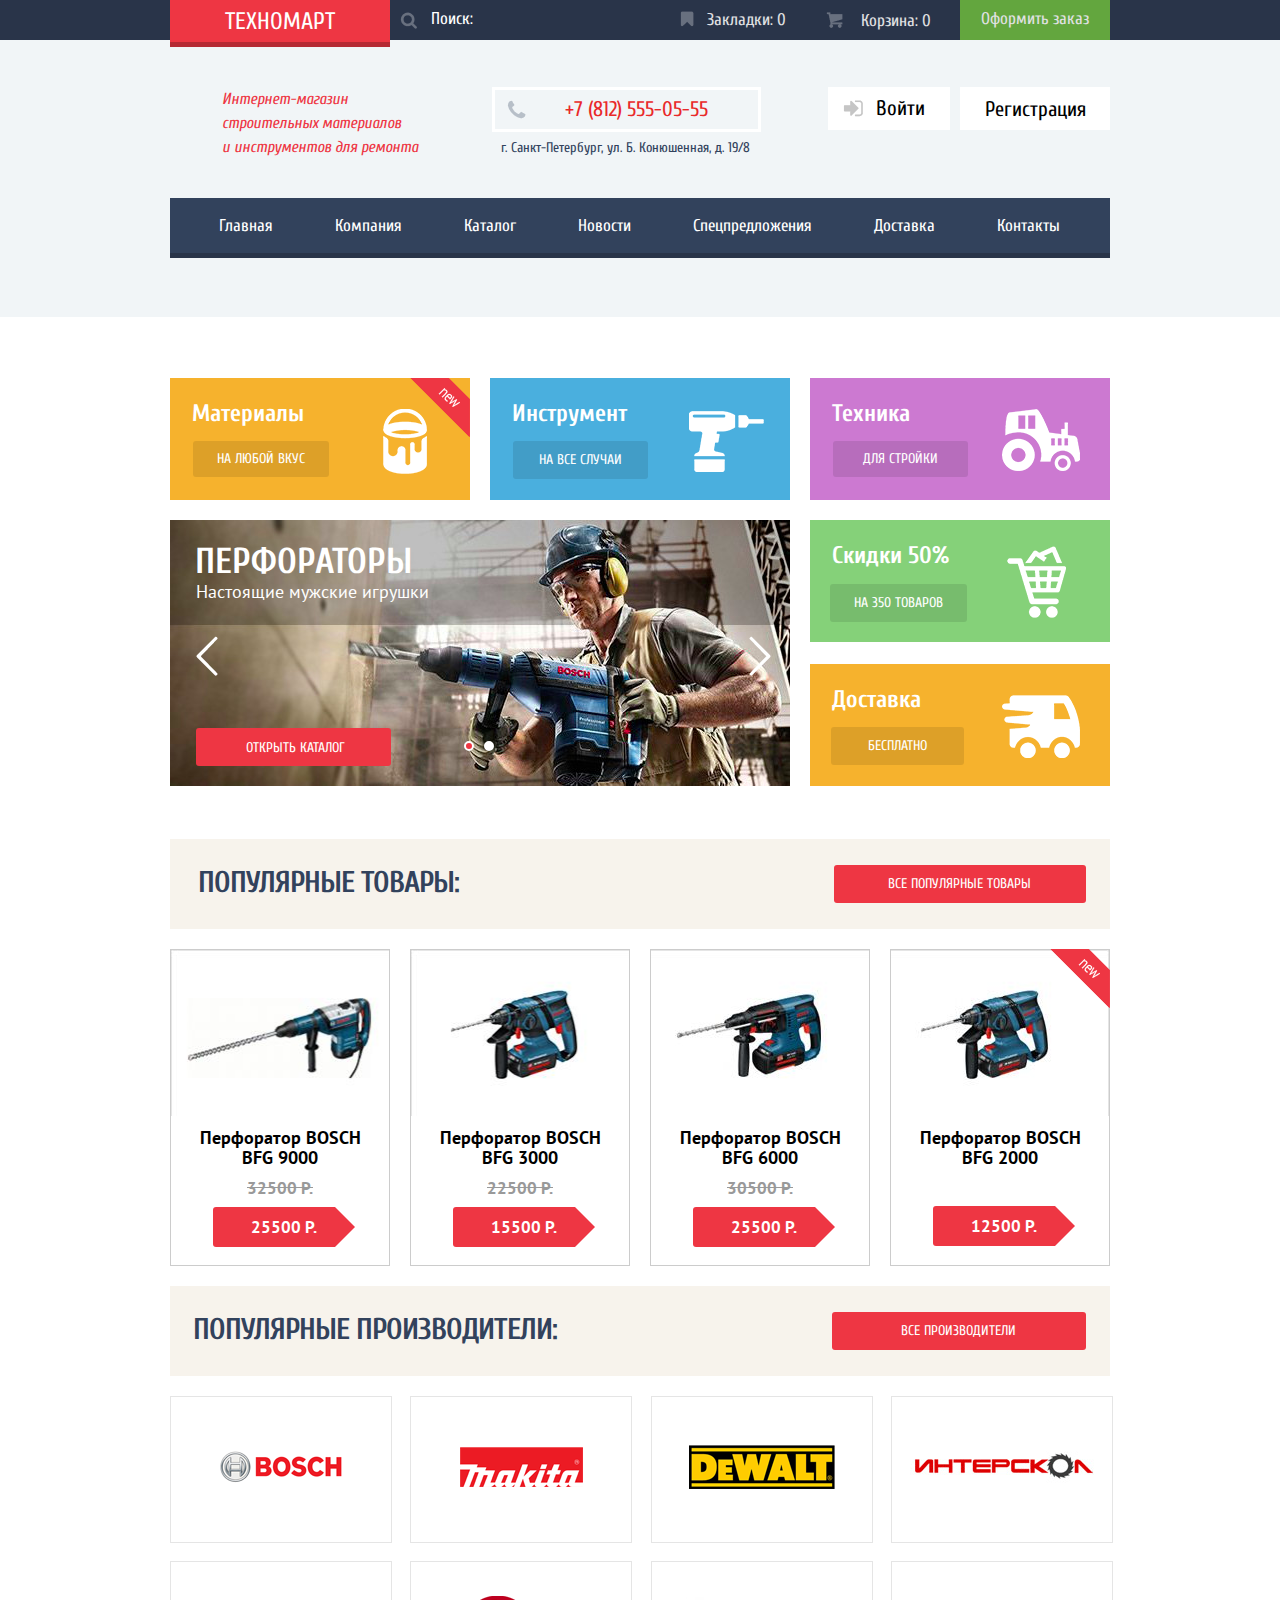
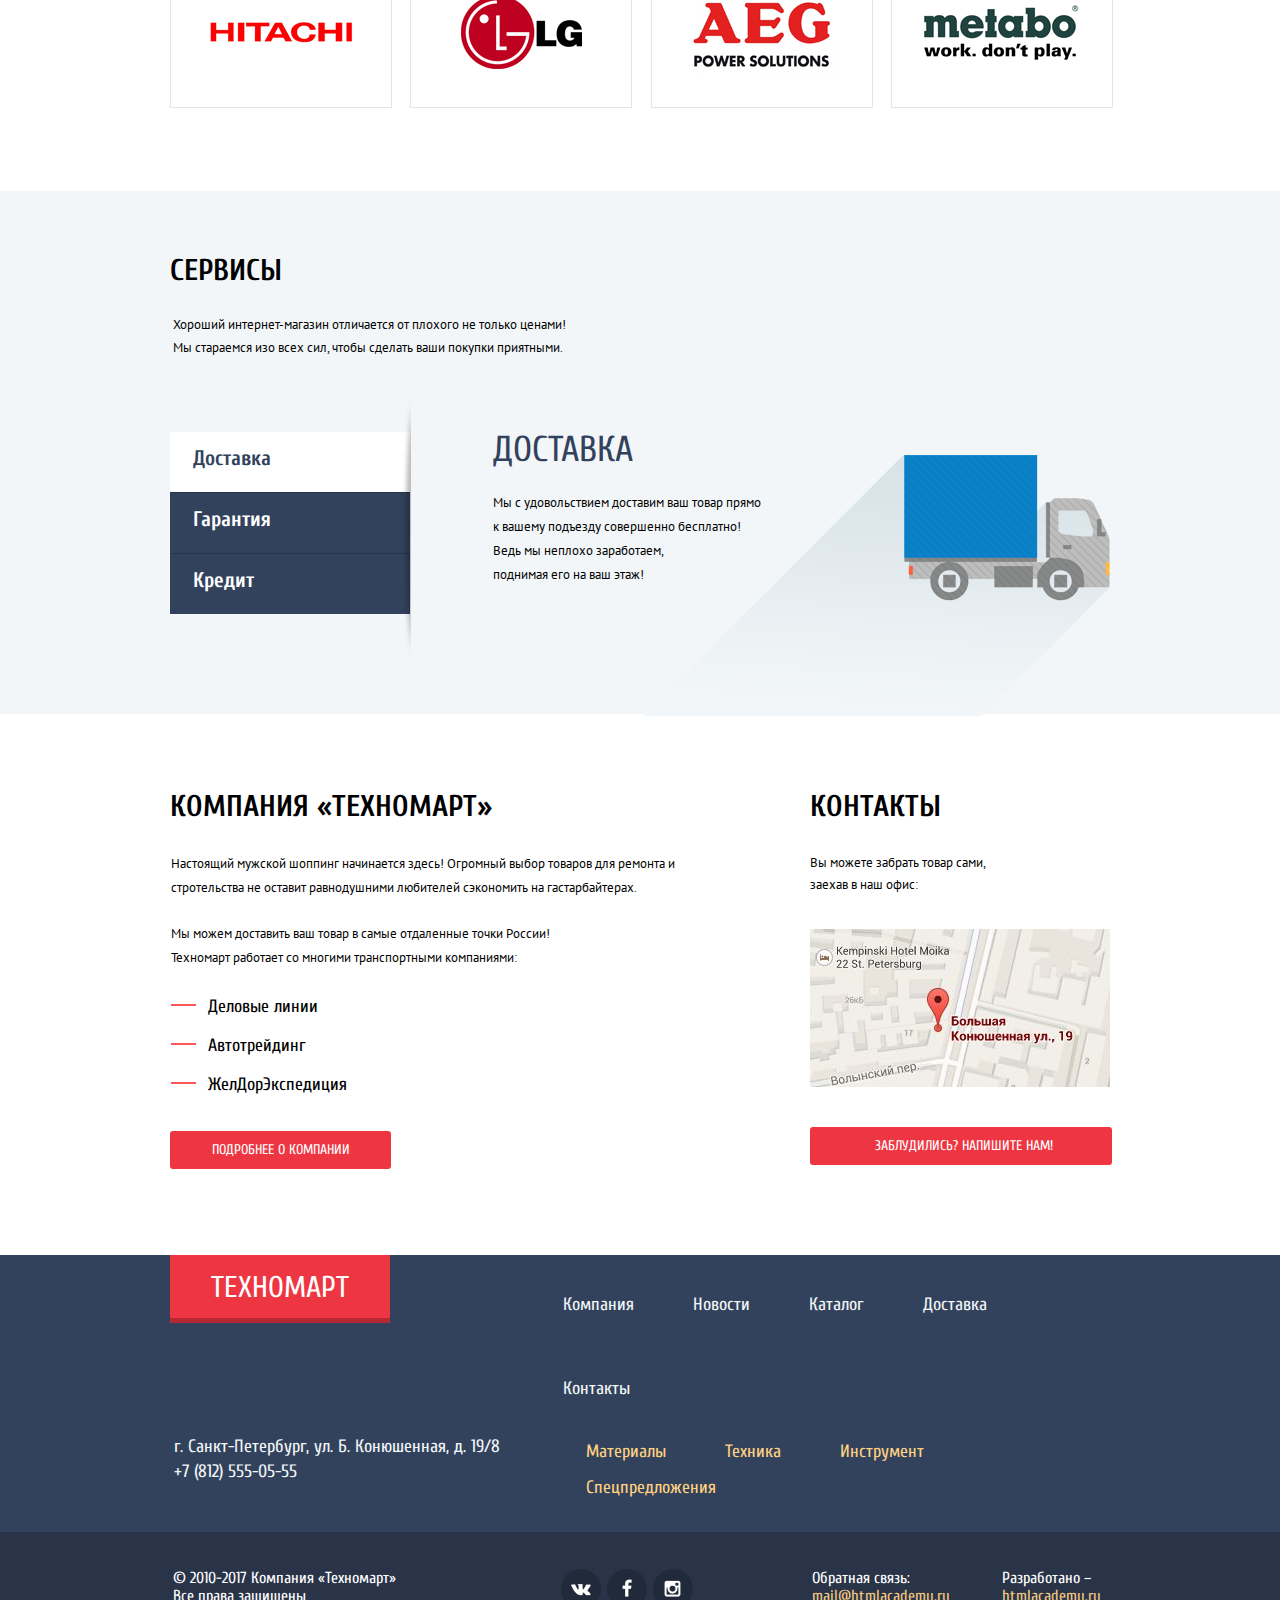
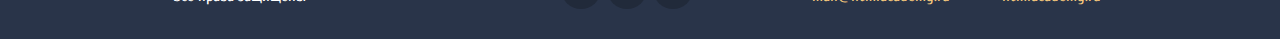
==== commit e809aaae: "3" ====
--- a/index.html
+++ b/index.html
@@ -293,7 +293,7 @@
             <h3>Контакты</h3>
             <p>Вы можете забрать товар сами,
                 <br> заехав в наш офис:</p>
-            <a href="#">
+            <a href="https://yandex.ru/maps">
                 <img src="img/map_small.jpg" width="300" height="158" alt="Техномарт">
             </a>
             <a href="#" class="link write-to-us">Заблудились? Напишите нам!</a>
@@ -375,7 +375,7 @@
                     </div>
                     <div class="right-column">
                         <label class="form-data-label" for="modal-form-e-mail">Ваш e-mail:</label>
-                        <input type="email" name="e-mail" id="modal-form-e-mail" placeholder="Для отправки ответа">
+                        <input type="email" name="email" id="modal-form-e-mail" placeholder="Для отправки ответа">
                     </div>
                 </div>
                 <label class="form-data-label" for="modal-form-text">Текст письма:</label>
@@ -388,6 +388,5 @@
     </div>
     <div class="modal-content-map">
         <button class="modal-content-close" type="button" title="Закрыть">Закрыть</button>
-        <!--        <div id="yandex-map"></div>-->
-    </div>
+           </div>
 </body>--- a/css/style.css
+++ b/css/style.css
@@ -31,7 +31,7 @@
     letter-spacing: -1px;
     color: #32425c;
     text-transform: uppercase;
-    padding-top: 65px;
+        padding-top: 62px;
 }
 
 h3 {
@@ -119,22 +119,21 @@
     display: inline-block;
     font-size: 17px;
     color: #ffffff;
-    min-height: 40px;
     vertical-align: middle;
     text-align: center;
-    }
+}
 
 .search input {
     background-color: #293449;
     font-family: cuprum, sans-serif, "Arial";
     border: none;
-    min-height: 40px;
     font-size: 17px;
     color: #ffffff;
     outline: none;
     cursor: pointer;
-    min-width: 270px;
     padding-left: 29px;
+    min-height: 38px;
+    padding-right: 89px;
 }
 
 .search input::-webkit-input-placeholder {
@@ -206,6 +205,7 @@
     position: relative;
     display: inline-block;
     padding-left: 5px;
+    margin-bottom: 2px;
 }
 
 .bookmarks-link::before {
@@ -241,6 +241,7 @@
     padding: 12px 21px;
     background-color: #63a63e;
     color: #ffffff;
+    margin-bottom: 4px;
 }
 
 .basket a {
@@ -267,7 +268,6 @@
     align-items: flex-start;
     background-color: #f1f5f7;
     margin-bottom: 23px;
-  
 }
 
 .text {
@@ -300,7 +300,7 @@
     padding-bottom: 8px;
     border: 3px solid #ffffff;
     padding-top: 7px;
-    cursor:pointer;
+    cursor: pointer;
 }
 
 .tel-address .tel::before {
@@ -586,7 +586,7 @@
     padding-right: 80px;
     border-top: 2px solid #e5e5e5;
     padding-top: 16px;
-    margin-bottom: 5px;
+    margin-bottom: 3px;
 }
 
 .btn-show {
@@ -1431,6 +1431,17 @@
     text-decoration: none;
 }
 
+.in-functionality,
+.by-price,
+.by-type {
+        padding-right: 47px;
+    padding-left: 20px;
+}
+
+.ascending {
+    padding-right: 22px;
+}
+
 .by-price a {
     color: #ee3643;
 }
@@ -1442,7 +1453,6 @@
 
 .sort-by li {
     list-style-type: none;
-    padding: 0px 20px;
 }
 
 .in-functionality a {
@@ -1474,12 +1484,12 @@
 }
 
 .basket-link-catalog {
-    .basket-link-catalog margin-right: 0px;
-    padding-bottom: 12px;
-    padding-top: 12px;
-    padding-left: 51px;
+    margin-right: 0px;
+    margin-bottom: 2px;
+    padding-bottom: 11px;
+    padding-top: 11px;
+    padding-left: 49px;
     padding-right: 26px;
-        margin-right: 0px;
 }
 
 .catalog-item {
@@ -1698,7 +1708,7 @@
     border-radius: 5px;
     text-transform: uppercase;
     background-color: #ee3643;
-    margin-right: 8px;
+    margin-right: 4px;
     cursor: pointer;
 }
 
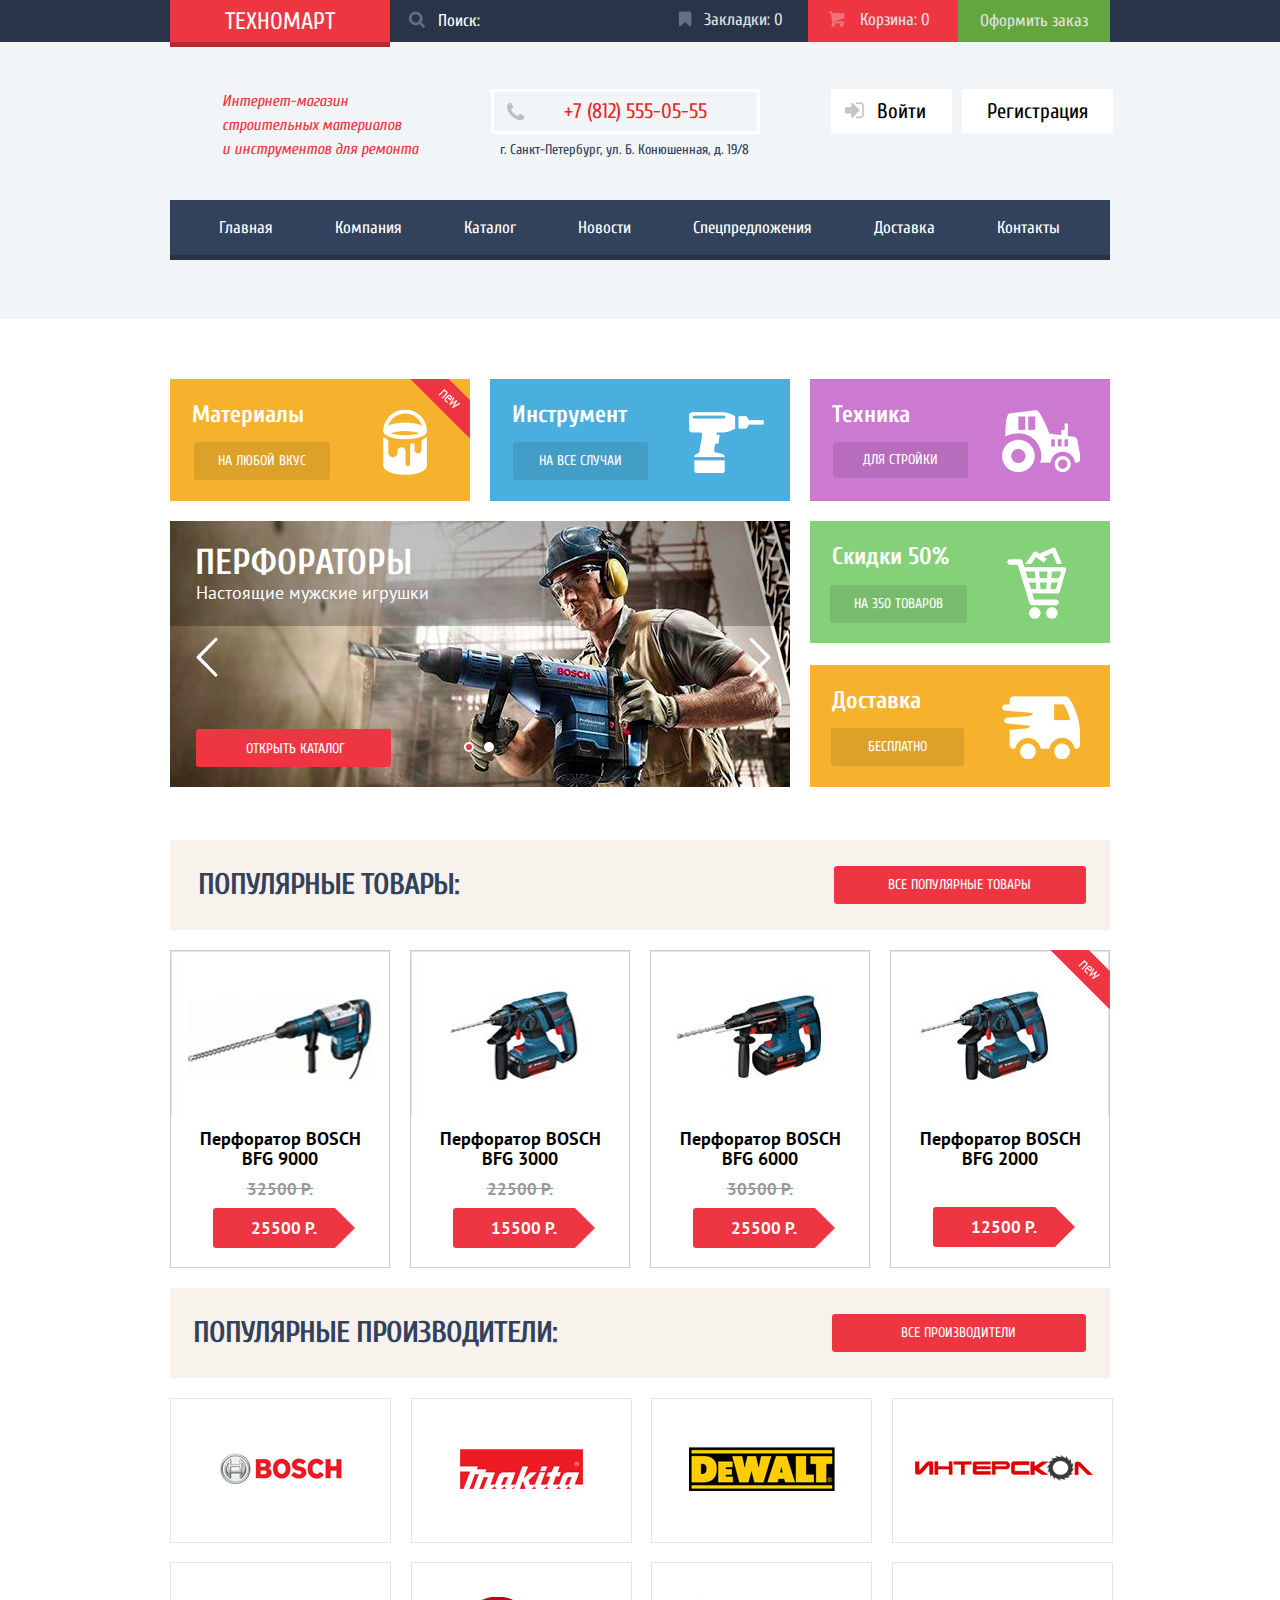
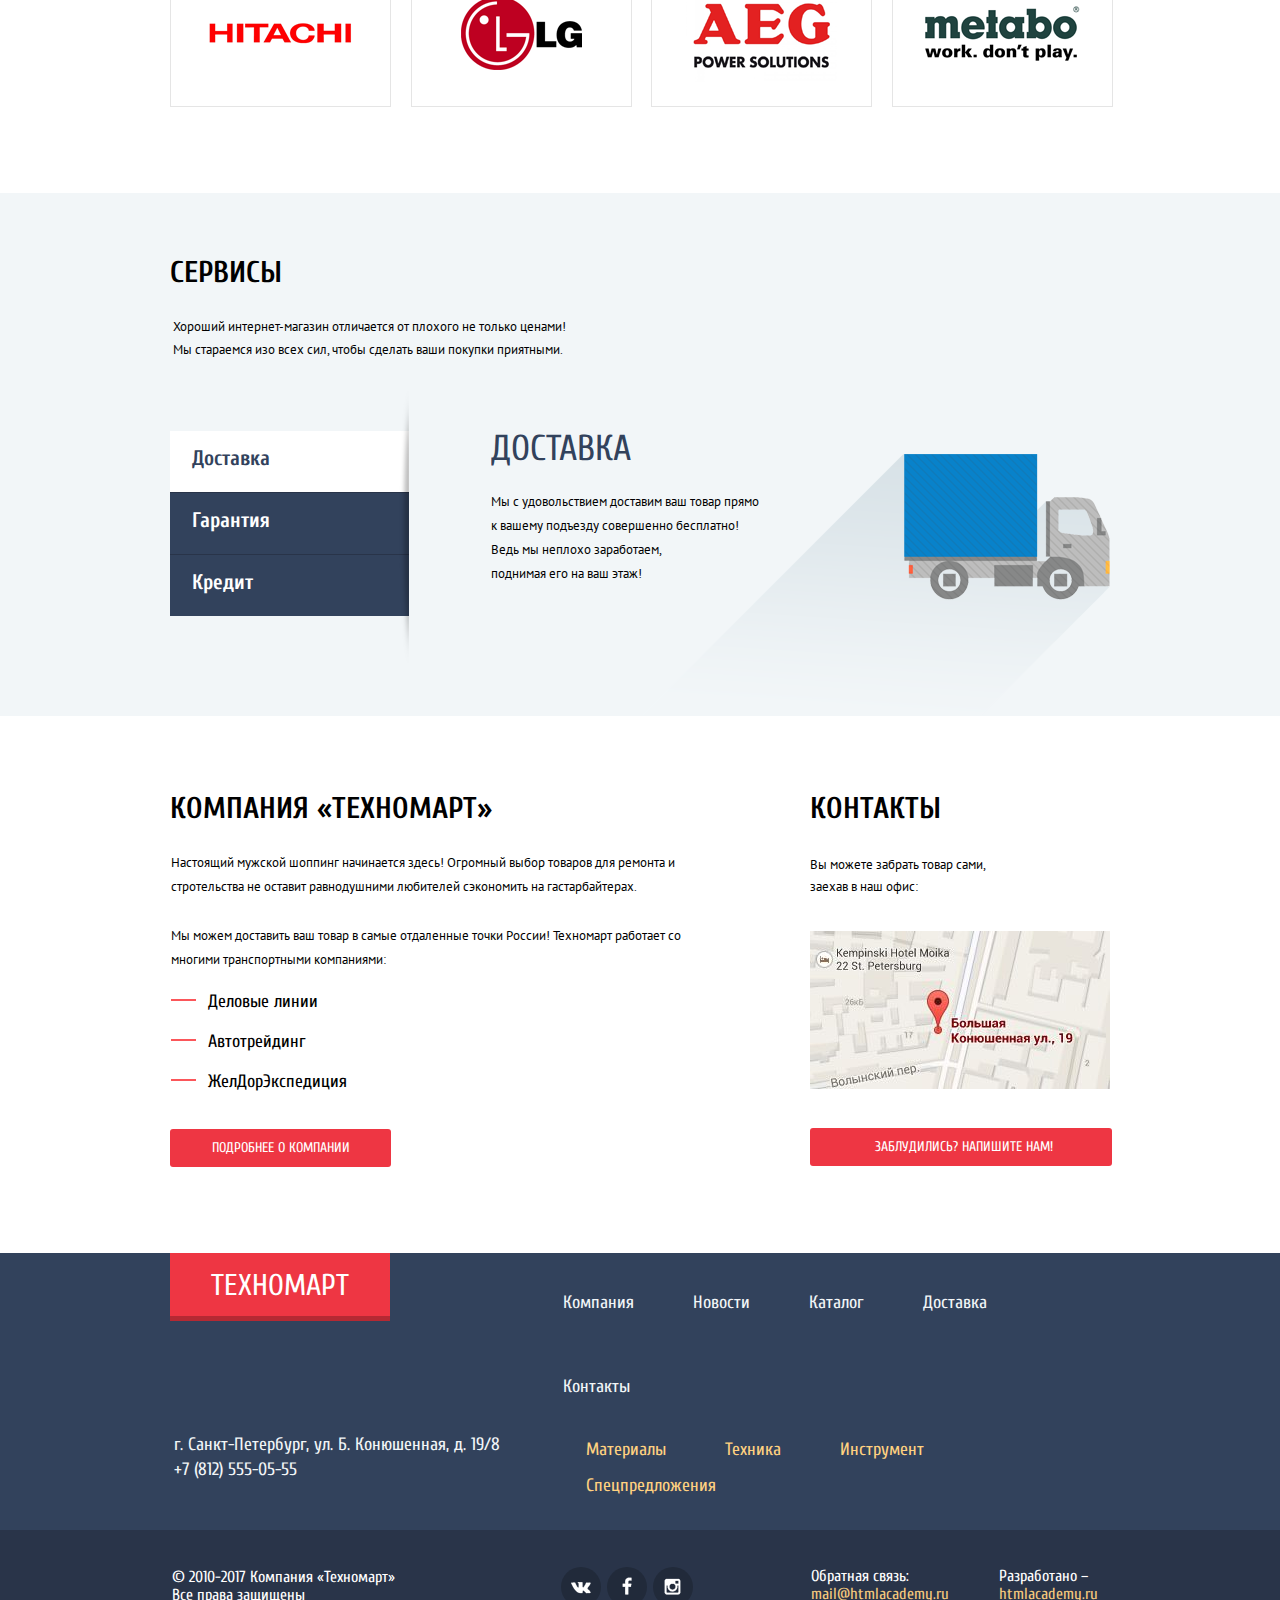
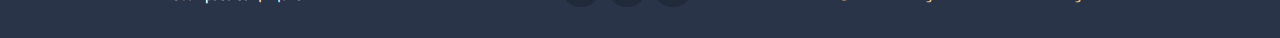
==== commit 0b474dff: "Правки после реализации замечаний по итогам проверки" ====
--- a/index.html
+++ b/index.html
@@ -18,18 +18,20 @@
                     <div class="logo">
                         <a class="logo">Техномарт</a>
                     </div>
-                    <div class="search">
-                        <form>
-                            <input type="search" name="q" placeholder="Поиск:" id="site-search">
+                    <div class="search search-catalog">
+                        <form action="https://echo.htmlacademy.ru" method="post">
+                            <div class="search-input">
+                                <input type="search" name="q" placeholder="Поиск:" id="site-search">
+                            </div>
                         </form>
                     </div>
                     <div class="container-item">
                         <ul class="basket">
                             <li>
-                                <a class="bookmarks-link" href="#">Закладки: 0</a>
+                                <a class="bookmarks-link menu-active" href="#">Закладки: 0</a>
                             </li>
                             <li>
-                                <a class="basket-link" href="#">Корзина: 0</a>
+                                <a class="basket-link menu-active" href="#">Корзина: 0</a>
                             </li>
                             <li>
                                 <a href="#" class="order-link">Оформить заказ</a>
@@ -40,9 +42,7 @@
             </div>
 
             <div class="main-header-item container">
-                <p class="text">Интернет-магазин
-                    <br> строительных материалов
-                    <br> и инструментов для ремонта</p>
+                <p class="text">Интернет-магазин строительных материалов и&nbsp;инструментов для ремонта</p>
                 <div class="tel-address">
                     <a class="tel">+7 (812) 555-05-55</a>
                     <span class="address">г. Санкт-Петербург, ул. Б. Конюшенная, д. 19/8</span>
@@ -228,8 +228,7 @@
         <div class="container">
             <div class="services">
                 <h3 class="services-title">Сервисы</h3>
-                <p>Хороший интернет-магазин отличается от плохого не только ценами!
-                    <br> Мы стараемся изо всех сил, чтобы сделать ваши покупки приятными.</p>
+                <p>Хороший интернет-магазин отличается от плохого не только ценами! Мы стараемся изо всех сил, чтобы сделать ваши покупки приятными.                   </p>
             </div>
             <div class="slider-service">
                 <input type="radio" id="btn-1s" name="knob" checked>
@@ -244,28 +243,25 @@
                     <div class="slide-service">
                         <div class="slide-service-text">
                             <div class="slide-service-title">Доставка</div>
-                            <img class="img-delivery" src="img/service_delivery.png"  alt="Техномарт">
+                            <img class="img-delivery" src="img/service_delivery.png" width="468" height="261" alt="Техномарт">
                             <p>Мы с удовольствием доставим ваш товар прямо
-                                <br> к вашему подъезду совершенно бесплатно!
-                                <br> Ведь мы неплохо заработаем,
+                                <br> к вашему подъезду совершенно бесплатно! Ведь&nbsp;мы&nbsp;неплохо&nbsp;заработаем,
                                 <br> поднимая его на ваш этаж!</p>
                         </div>
                     </div>
                     <div class="slide-service">
                         <div class="slide-service-text">
                             <div class="slide-service-title">Гарантия</div>
-                            <img class="img-guarantee" src="img/service_guarantee.png"  alt="Техномарт">
-                            <p>Если купленный у нас товар поломается или заискрит,
-                                <br> а также в случае пожара, справоцированного его возгаранием,
-                                <br> вы всегда можете быть уверены в нашей гарантии. Мы обменяем
-                                <br> сгоревший товар на новый.
+                            <img class="img-guarantee" src="img/service_guarantee.png" width="389" height="283" alt="Техномарт">
+                            <p>Если купленный у нас товар поломается или&nbsp;заискрит,
+                                <br> а также в случае пожара, справоцированного его возгаранием, вы всегда можете быть уверены в нашей гарантии. Мы обменяем сгоревший товар на новый.
                                 <br> Дом уж восстановите как-нибудь сами.</p>
                         </div>
                     </div>
                     <div class="slide-service">
                         <div class="slide-service-text">
                             <div class="slide-service-title">Кредит</div>
-                            <img class="img-credit" src="img/service_credit.png"  alt="Техномарт">
+                            <img class="img-credit" src="img/service_credit.png" width="465" height="285" alt="Техномарт">
                             <p>Залезть в долговую яму стало проще!
                                 <br> Кредитные консультанты придут вам на помощь.</p>
                             <a class="send-credin-bid link" href="#">Отправить заявку</a>
@@ -278,10 +274,8 @@
     <div class="block-with-map container">
         <div class="about-company">
             <h3>Компания «Техномарт»</h3>
-            <p>Настоящий мужской шоппинг начинается здесь! Огромный выбор товаров для ремонта и
-                <br> стротельства не оставит равнодушними любителей сэкономить на гастарбайтерах.</p>
-            <p class="second-p">Мы можем доставить ваш товар в самые отдаленные точки России!
-                <br>Техномарт работает со многими транспортными компаниями:</p>
+            <p>Настоящий мужской шоппинг начинается здесь! Огромный выбор товаров для ремонта и стротельства не оставит равнодушними любителей сэкономить на гастарбайтерах.</p>
+            <p class="second-p">Мы можем доставить ваш товар в самые отдаленные точки России! Техномарт&nbsp;работает&nbsp;со многими транспортными компаниями:</p>
             <ul>
                 <li class="business-line">Деловые линии</li>
                 <li class="autotrading">Автотрейдинг</li>
@@ -291,8 +285,7 @@
         </div>
         <div class="contacts">
             <h3>Контакты</h3>
-            <p>Вы можете забрать товар сами,
-                <br> заехав в наш офис:</p>
+            <p>Вы можете забрать товар сами, заехав в наш офис:</p>
             <a href="https://yandex.ru/maps">
                 <img src="img/map_small.jpg" width="300" height="158" alt="Техномарт">
             </a>
@@ -325,8 +318,7 @@
                     </ul>
                 </section>
                 <section class="address">
-                    <p>г. Санкт-Петербург, ул. Б. Конюшенная, д. 19/8
-                        <br> +7 (812) 555-05-55</p>
+                    <p>г. Санкт-Петербург, ул. Б. Конюшенная, д. 19/8 +7 (812) 555-05-55</p>
                 </section>
                 <section class="footer-nav-bottom">
                     <ul>
@@ -354,11 +346,11 @@
                     <a class="social-btn social-btn-inst" href="#"></a>
                 </section>
                 <section class="footer-copyright">
-                    <span class="e-mail">Обратная связь:<br> 
-                        <a class="e-mail-academy">mail@htmlacademy.ru</a>
+                    <span class="e-mail">Обратная связь:
+                        <a href="#" class="e-mail-academy">mail@htmlacademy.ru</a>
                     </span>
-                    <span class="site">Разработано – <br>
-                <a class="btn" href="https://htmlacademy.ru">htmlacademy.ru</a>
+                    <span class="site">Разработано – 
+                        <a class="btn" href="https://htmlacademy.ru">htmlacademy.ru</a>
                     </span>
                 </section>
             </div>
@@ -388,5 +380,5 @@
     </div>
     <div class="modal-content-map">
         <button class="modal-content-close" type="button" title="Закрыть">Закрыть</button>
-           </div>
+    </div>
 </body>--- a/css/style.css
+++ b/css/style.css
@@ -1,2331 +1,2369 @@
-html,
-body {
-    font-family: cuprum, sans-serif, "Arial";
-    color: #000000;
-    margin: 0;
-    padding: 0;
-    background: #ffffff;
-}
-
-p {
-    font-family: "PT Sans", sans-serif, "Arial";
-    font-size: 13px;
-    line-height: 18px;
-    color: #000000;
-}
-
-h1 {
-    font-family: Cuprum, sans-serif, "Arial";
-    font-size: 30px;
-    line-height: 30px;
-    color: #32425c;
-    text-transform: uppercase;
-    padding-top: 29px;
-    padding-left: 27px;
-}
-
-h2 {
-    font-family: cuprum, sans-serif, "Arial";
-    font-size: 30px;
-    line-height: 30px;
-    letter-spacing: -1px;
-    color: #32425c;
-    text-transform: uppercase;
-        padding-top: 62px;
-}
-
-h3 {
-    font-family: cuprum, sans-serif, "Arial";
-    font-size: 30px;
-    color: #000000;
-    text-transform: uppercase;
-    margin-bottom: 24px;
-}
-
-.container {
-    width: 940px;
-    margin: 0 auto;
-    padding: 0 0px;
-}
-
-.link {
-    display: inline-block;
-    font-family: cuprum, sans-serif, "Arial";
-    font-size: 14px;
-    line-height: 18px;
-    color: #ffffff;
-    text-transform: uppercase;
-    text-align: center;
-    text-decoration: none;
-    background: #ee3643;
-    border-radius: 3px;
-    margin-right: 16px;
-    vertical-align: top;
-    border: none;
-    cursor: pointer;
-    padding-top: 10px;
-    padding-bottom: 10px;
-}
-
-legend {
-    font-family: "PT Sans", sans-serif, "Arial";
-    font-size: 17px;
-    line-height: 30px;
-    text-transform: uppercase;
-    font-weight: bold;
-    color: #000000;
-}
-
-label {
-    font-family: "PT Sans", sans-serif, "Arial";
-    text-transform: uppercase;
-    font-size: 15px;
-    line-height: 20px;
-    color: #000000;
-}
-
-.top-menu {
-    display: -webkit-box;
-    display: -ms-flexbox;
-    display: flex;
-    -webkit-box-pack: justify;
-    -ms-flex-pack: justify;
-    justify-content: space-between;
-    height: 40px;
-    margin-bottom: 47px;
-}
-
-.top-menu-wraper {
-    background-color: #293449;
-}
-
-.logo {
-    display: inline-block;
-    width: 220px;
-    min-height: 34px;
-    font-size: 24px;
-    text-transform: uppercase;
-    text-decoration: none;
-    color: #ffffff;
-    background-color: #ee3643;
-    text-align: center;
-    padding-top: 4px;
-    box-shadow: 0 5px 0 #b52933;
-    cursor: pointer;
-}
-
-.search {
-    position: relative;
-    display: inline-block;
-    font-size: 17px;
-    color: #ffffff;
-    vertical-align: middle;
-    text-align: center;
-}
-
-.search input {
-    background-color: #293449;
-    font-family: cuprum, sans-serif, "Arial";
-    border: none;
-    font-size: 17px;
-    color: #ffffff;
-    outline: none;
-    cursor: pointer;
-    padding-left: 29px;
-    min-height: 38px;
-    padding-right: 89px;
-}
-
-.search input::-webkit-input-placeholder {
-    color: #ffffff;
-}
-
-.search input::-moz-placeholder {
-    color: #ffffff;
-}
-
-.search input:-moz-placeholder {
-    color: #ffffff;
-}
-
-.search input:-ms-input-placeholder {
-    color: #ffffff;
-}
-
-.search::before {
-    content: "";
-    position: absolute;
-    top: 12px;
-    left: -2px;
-    width: 17px;
-    height: 17px;
-    background: url(../img/sprites.png) no-repeat;
-    background-position: -248px -103px;
-}
-
-.container-item {
-    min-height: 42px;
-    display: -webkit-box;
-    display: -ms-flexbox;
-    display: flex;
-    -webkit-box-pack: justify;
-    -ms-flex-pack: justify;
-    justify-content: space-between;
-    -webkit-box-align: center;
-    -ms-flex-align: center;
-    align-items: center;
-}
-
-.basket ul {
-    margin: 0;
-    padding: 0;
-    list-style: none;
-    font-size: 0;
-}
-
-ul.basket {
-    min-height: 42px;
-    display: -webkit-box;
-    display: -ms-flexbox;
-    display: flex;
-    -webkit-box-align: center;
-    -ms-flex-align: center;
-    align-items: center;
-    margin: 0;
-}
-
-.basket li {
-    display: inline-block;
-    font-size: 17px;
-    line-height: 18px;
-    vertical-align: top;
-}
-
-.bookmarks-link {
-    position: relative;
-    display: inline-block;
-    padding-left: 5px;
-    margin-bottom: 2px;
-}
-
-.bookmarks-link::before {
-    content: "";
-    position: absolute;
-    left: -22px;
-    width: 14px;
-    height: 16px;
-    background: url(../img/sprites.png) no-repeat;
-    background-position: -590px -65px;
-}
-
-.basket-link {
-    position: relative;
-    display: inline-block;
-    vertical-align: middle;
-    padding-left: 75px;
-    margin-right: 29px;
-}
-
-.basket-link::before {
-    content: "";
-    position: absolute;
-    left: 40px;
-    width: 17px;
-    height: 16px;
-    background: url(../img/sprites.png) no-repeat;
-    background-position: -612px -156px;
-}
-
-.order-link {
-    display: inline-block;
-    padding: 12px 21px;
-    background-color: #63a63e;
-    color: #ffffff;
-    margin-bottom: 4px;
-}
-
-.basket a {
-    color: #e0e1e3;
-    text-decoration: none;
-    vertical-align: middle;
-}
-
-.main-header-item-wraper {
-    background-color: #f1f5f7;
-    padding-bottom: 50px;
-    margin-bottom: 61px;
-}
-
-.main-header-item {
-    display: -webkit-box;
-    display: -ms-flexbox;
-    display: flex;
-    -webkit-box-pack: justify;
-    -ms-flex-pack: justify;
-    justify-content: space-between;
-    -webkit-box-align: start;
-    -ms-flex-align: start;
-    align-items: flex-start;
-    background-color: #f1f5f7;
-    margin-bottom: 23px;
-}
-
-.text {
-    display: inline-block;
-    min-width: 270px;
-    font-family: cuprum, sans-serif, "Arial";
-    font-style: italic;
-    font-size: 16px;
-    color: #ee3643;
-    line-height: 1.5;
-    margin-top: 0px;
-    padding-left: 52px;
-}
-
-.tel-address {
-    width: 320px;
-    min-height: 80px;
-    margin-right: 4px;
-}
-
-.tel-address .tel {
-    position: relative;
-    display: inline-block;
-    vertical-align: top;
-    font-family: cuprum, sans-serif, "Arial";
-    font-size: 21px;
-    color: #e9292a;
-    padding-left: 70px;
-    padding-right: 50px;
-    padding-bottom: 8px;
-    border: 3px solid #ffffff;
-    padding-top: 7px;
-    cursor: pointer;
-}
-
-.tel-address .tel::before {
-    content: "";
-    position: absolute;
-    top: 10px;
-    left: 12px;
-    width: 19px;
-    height: 19px;
-    background: url(../img/sprites.png) no-repeat;
-    background-position: -460px -14px;
-}
-
-.tel-address .address {
-    display: inline-block;
-    font-family: cuprum, sans-serif, "Arial";
-    font-size: 14px;
-    color: #32425c;
-    background-color: inherit;
-    padding-left: 9px;
-    padding-top: 8px;
-}
-
-.user-block {
-    min-width: 320px;
-    min-height: 80px;
-}
-
-.user-block ul {
-    display: -webkit-box;
-    display: -ms-flexbox;
-    display: flex;
-    -webkit-box-align: start;
-    -ms-flex-align: start;
-    align-items: flex-start;
-    padding: 0px 12px;
-    margin: 0;
-}
-
-.user-block li {
-    display: inline-block;
-}
-
-.login {
-    position: relative;
-    display: inline-block;
-    font-family: cuprum, sans-serif, "Arial";
-    font-size: 21px;
-    color: #000000;
-    text-decoration: none;
-    background-color: #ffffff;
-    padding-right: 25px;
-    padding-bottom: 10px;
-    padding-left: 48px;
-    padding-top: 9px;
-}
-
-.login::before {
-    content: "";
-    position: absolute;
-    top: 13px;
-    left: 15px;
-    width: 20px;
-    height: 17px;
-    background: url(../img/sprites.png) no-repeat;
-    background-position: -301px -108px;
-}
-
-.registration {
-    display: inline-block;
-    font-family: cuprum, sans-serif, "Arial";
-    font-size: 21px;
-    color: #000000;
-    vertical-align: top;
-    text-decoration: none;
-    background-color: #ffffff;
-    padding-left: 25px;
-    margin-left: 10px;
-    padding-top: 10px;
-    padding-bottom: 9px;
-    padding-right: 24px;
-}
-
-.user-block-authorized {
-    position: relative;
-    width: 300px;
-    min-height: 80px;
-    width: 300px;
-    min-height: 80px;
-}
-
-.login-catalog::after {
-    content: "•";
-    position: absolute;
-    top: 1px;
-    left: 88px;
-    color: #32425c;
-    font-family: "PT Sans", sans-serif, "Arial";
-    font-size: 15px;
-    text-decoration: none;
-    display: block;
-}
-
-.main-navigation-wraper {
-    background-color: #f1f5f7;
-}
-
-.main-navigation {
-    display: -webkit-box;
-    display: -ms-flexbox;
-    display: flex;
-    width: 940px;
-    height: 55px;
-    background-color: #32425c;
-    margin-bottom: 14px;
-    -webkit-box-pack: justify;
-    -ms-flex-pack: justify;
-    justify-content: space-between;
-    -webkit-box-align: center;
-    -ms-flex-align: center;
-    align-items: center;
-    box-shadow: 0 5px 0 #293449;
-}
-
-.main-navigation a {
-    font-family: cuprum, sans-serif, "Arial";
-    font-size: 17px;
-    color: #ffffff;
-    text-decoration: none;
-}
-
-.main-navigation li {
-    display: inline-block;
-    vertical-align: top;
-    padding: 18px 29px;
-}
-
-.main-navigation li:first-child a {
-    padding-left: 20px;
-}
-
-.main-navigation li:last-child a {
-    padding-right: 20px;
-}
-
-.main-navigation ul {
-    padding-left: 0px;
-}
-
-.main-navigation li:hover {
-    background-color: #293449
-}
-
-.promo-block-topline {
-    display: -webkit-box;
-    display: -ms-flexbox;
-    display: flex;
-    -webkit-box-pack: justify;
-    -ms-flex-pack: justify;
-    justify-content: space-between;
-    margin-bottom: 20px;
-}
-
-.popular-brands .link {
-    padding-left: 69px;
-    padding-right: 70px;
-    margin-right: 24px;
-}
-
-fieldset {
-    margin: 0px;
-    padding: 0px;
-    border: none;
-}
-
-fieldset li {
-    display: block;
-}
-
-fieldset ul {
-    padding-left: 0px;
-}
-
-.producers ul {
-    margin: 0;
-    display: -webkit-box;
-    display: -ms-flexbox;
-    display: flex;
-    -webkit-box-orient: vertical;
-    -webkit-box-direction: normal;
-    -ms-flex-direction: column;
-    flex-direction: column;
-    -webkit-box-pack: end;
-    -ms-flex-pack: end;
-    justify-content: flex-end;
-    line-height: 2.4;
-}
-
-.battery ul {
-    margin: 0;
-    line-height: 2.4;
-}
-
-.price legend {
-    margin-bottom: 14px;
-}
-
-.beautiful-checkbox input[type="checkbox"],
-.beautiful-ridio-button input[type="radio"] {
-    opacity: 0;
-}
-
-.beautiful-checkbox label::before {
-    content: "";
-    position: absolute;
-    top: -2px;
-    left: -17px;
-    width: 23px;
-    height: 23px;
-    background: url(../img/sprites.png) no-repeat;
-    background-position: -597px -108px;
-}
-
-.beautiful-checkbox label::after {
-    content: "";
-    position: absolute;
-    top: -2px;
-    left: -17px;
-    width: 27px;
-    height: 23px;
-    background: url(../img/sprites.png) no-repeat;
-    background-position: -503px -102px;
-}
-
-.beautiful-checkbox label,
-.beautiful-ridio-button label {
-    position: relative;
-    padding-left: 16px;
-    line-height: 2.7;
-    cursor: pointer;
-}
-
-.beautiful-checkbox input[type="checkbox"] + label::after,
-.beautiful-ridio-button input[type="radio"] + label::after {
-    content: none;
-}
-
-.beautiful-checkbox input[type="checkbox"]:checked + label::after,
-.beautiful-ridio-button input[type="radio"]:checked + label::after {
-    content: "";
-}
-
-.beautiful-ridio-button label::before {
-    content: "";
-    position: absolute;
-    top: -2px;
-    left: -17px;
-    width: 25px;
-    height: 25px;
-    background: url(../img/sprites.png) no-repeat;
-    background-position: -403px -104px;
-}
-
-.beautiful-ridio-button label::after {
-    content: "";
-    position: absolute;
-    top: -2px;
-    left: -17px;
-    width: 25px;
-    height: 25px;
-    background: url(../img/sprites.png) no-repeat;
-    background-position: -202px -101px;
-}
-
-.power {
-    padding-right: 140px;
-    border-top: 2px solid #e5e5e5;
-    margin-bottom: 4px;
-    padding-top: 16px;
-}
-
-.brands-filter {
-    padding-right: 80px;
-    border-top: 2px solid #e5e5e5;
-    padding-top: 16px;
-    margin-bottom: 3px;
-}
-
-.btn-show {
-    border: 1px solid #e5e5e5;
-    background-color: inherit;
-    font-family: "PT Sans", sans-serif, "Arial";
-    color: #000000;
-    font-size: 13px;
-    line-height: 18px;
-    text-transform: uppercase;
-    padding: 10px 39px;
-    margin-top: 68px;
-    cursor: pointer;
-}
-
-.column4 {
-    width: 300px;
-    height: 122px;
-}
-
-.column4 span {
-    display: inline-block;
-    font-family: cuprum, sans-serif, "Arial";
-    font-size: 24px;
-    font-weight: bold;
-    color: #ffffff;
-    vertical-align: top;
-    margin-left: 22px;
-    margin-top: 22px;
-}
-
-.column4 a {
-    display: inline-block;
-    font-family: cuprum, sans-serif, "Arial";
-    font-size: 14px;
-    color: #ffffff;
-    text-decoration: none;
-    vertical-align: top;
-    text-transform: uppercase;
-    margin-left: -115px;
-    margin-top: 63px;
-    padding: 10px 24px;
-    border-radius: 3px;
-}
-
-.link-materials {
-    background-color: #dda028;
-}
-
-.tool a {
-    margin-top: 63px;
-    margin-left: -118px;
-    padding: 11px 26px;
-    background-color: #429dc7;
-}
-
-.technics a {
-    margin-top: 63px;
-    margin-left: -81px;
-    padding: 10px 30px;
-    background-color: #b76dbc;
-}
-
-.discounts a {
-    margin-top: 64px;
-    margin-left: -123px;
-    padding: 11px 24px;
-    background-color: #77bc6d;
-}
-
-.delivery a {
-    margin-top: 63px;
-    margin-left: -94px;
-    padding: 11px 37px;
-    background-color: #dda028;
-}
-
-.promo-block-bottomline {
-    display: -webkit-box;
-    display: -ms-flexbox;
-    display: flex;
-    -webkit-box-orient: vertical;
-    -webkit-box-direction: normal;
-    -ms-flex-direction: column;
-    flex-direction: column;
-    height: 266px;
-    -webkit-box-pack: justify;
-    -ms-flex-pack: justify;
-    justify-content: space-between;
-    -ms-flex-wrap: wrap;
-    flex-wrap: wrap;
-    margin-bottom: 53px;
-}
-
-.main-slider {
-    position: relative;
-    width: 620px;
-    height: 267px;
-    margin-right: 20px;
-    background-color: #a49380;
-}
-
-.materials {
-    position: relative;
-    background-color: #f6b22d;
-}
-
-.materials::before {
-    content: "";
-    position: absolute;
-    top: 31px;
-    left: 213px;
-    width: 44px;
-    height: 65px;
-    background: url(../img/sprites.png) no-repeat;
-    background-position: -177px -2px;
-}
-
-.tool {
-    position: relative;
-    background-color: #4aafde;
-}
-
-.tool::before {
-    content: "";
-    position: absolute;
-    top: 33px;
-    left: 199px;
-    width: 77px;
-    height: 65px;
-    background: url(../img/sprites.png) no-repeat;
-    background-position: 0 -5px;
-}
-
-.technics {
-    position: relative;
-    background-color: #cc79d1;
-}
-
-.technics::before {
-    content: "";
-    position: absolute;
-    top: 31px;
-    left: 192px;
-    width: 78px;
-    height: 62px;
-    background: url(../img/sprites.png) no-repeat;
-    background-position: -83px -1px;
-}
-
-.discounts {
-    position: relative;
-    background-color: #85d179;
-}
-
-.discounts::before {
-    content: "";
-    position: absolute;
-    top: 26px;
-    left: 197px;
-    width: 59px;
-    height: 72px;
-    background: url(../img/sprites.png) no-repeat;
-    background-position: -227px 0;
-}
-
-.delivery {
-    position: relative;
-    background-color: #f6b22d;
-}
-
-.delivery::before {
-    content: "";
-    position: absolute;
-    top: 31px;
-    left: 192px;
-    width: 78px;
-    height: 63px;
-    background: url(../img/sprites.png) no-repeat;
-    background-position: -304px -7px;
-}
-
-.popular-goods {
-    display: -webkit-box;
-    display: -ms-flexbox;
-    display: flex;
-    -webkit-box-pack: justify;
-    -ms-flex-pack: justify;
-    justify-content: space-between;
-    width: 940px;
-    height: 90px;
-    background-color: #f7f3ec;
-    -webkit-box-align: center;
-    -ms-flex-align: center;
-    align-items: center;
-}
-
-.popular-goods h2 {
-    padding-left: 28px;
-    padding-bottom: 64px;
-}
-
-.popular-goods .link {
-    padding-left: 54px;
-    margin-right: 24px;
-    padding-right: 55px;
-}
-
-.popular-brands {
-    display: -webkit-box;
-    display: -ms-flexbox;
-    display: flex;
-    width: 940px;
-    -webkit-box-pack: justify;
-    -ms-flex-pack: justify;
-    justify-content: space-between;
-    height: 90px;
-    background-color: #f7f3ec;
-    -webkit-box-align: center;
-    -ms-flex-align: center;
-    align-items: center;
-    margin-bottom: 20px;
-}
-
-.aeg-logo {
-    padding-top: 13px;
-}
-
-.popular-brands h2 {
-    padding-left: 23px;
-    padding-bottom: 64px;
-}
-
-.pre-catalog {
-    margin-top: 20px;
-    display: -webkit-box;
-    display: -ms-flexbox;
-    display: flex;
-    -webkit-box-pack: justify;
-    -ms-flex-pack: justify;
-    justify-content: space-between;
-}
-
-.pre-catalog .catalog-item:nth-child(4) {
-    margin-right: 0px;
-    vertical-align: top;
-}
-
-.pre-catalog .catalog-item:nth-child(4) .new-price {
-    display: inline-block;
-    vertical-align: bottom;
-    margin-top: 38px;
-}
-
-.list-brands {
-    display: -webkit-box;
-    display: -ms-flexbox;
-    display: flex;
-    -webkit-box-pack: justify;
-    -ms-flex-pack: justify;
-    justify-content: space-between;
-    -ms-flex-wrap: wrap;
-    flex-wrap: wrap;
-    margin-bottom: 65px;
-}
-
-.list-brands li {
-    width: 220px;
-    height: 145px;
-    background-color: #ffffff;
-    vertical-align: middle;
-    text-align: center;
-    border: 1px solid #e5e5e5;
-    margin-bottom: 18px;
-    display: -webkit-box;
-    display: -ms-flexbox;
-    display: flex;
-    -webkit-box-pack: center;
-    -ms-flex-pack: center;
-    justify-content: center;
-    -webkit-box-align: center;
-    -ms-flex-align: center;
-    align-items: center;
-    margin-right: -3px;
-}
-
-.list-brands li a {
-    display: inline-block;
-    vertical-align: middle;
-}
-
-.services {
-    font-family: "PT Sans", sans-serif, "Arial";
-    font-size: 13px;
-    color: #000000;
-    display: inline-block;
-    width: 560px;
-    min-height: 132px;
-    margin-top: 33px;
-    background-color: #f2f6f8;
-    margin-bottom: 63px;
-}
-
-.services p {
-    line-height: 1.8;
-    padding-left: 3px;
-    margin-bottom: 10px;
-}
-
-.services-background {
-    width: auto;
-    height: 523px;
-    background-color: #f2f6f8;
-    margin-bottom: 80px;
-}
-
-.block-with-map {
-    display: -webkit-box;
-    display: -ms-flexbox;
-    display: flex;
-    -webkit-box-pack: justify;
-    -ms-flex-pack: justify;
-    justify-content: space-between;
-    margin-top: 80px;
-    margin-bottom: 86px;
-}
-
-.about-company {
-    position: relative;
-    font-family: "PT Sans", sans-serif, "Arial";
-    font-size: 13px;
-    width: 600px;
-    min-height: 370px;
-    background-color: inherit;
-    margin-top: -34px;
-}
-
-.about-company p {
-    padding-left: 1px;
-    padding-top: 3px;
-    font-size: 13px;
-    line-height: 24px;
-    margin-bottom: 19px;
-}
-
-.about-company ul {
-    margin: 0
-}
-
-.about-company li {
-    font-family: cuprum, sans-serif, "Arial";
-    font-size: 18px;
-    line-height: 36px;
-    margin-bottom: 3px;
-}
-
-.about-company li {
-    list-style-type: none;
-}
-
-.about-company li:before {
-    content: "";
-    width: 25px;
-    height: 2px;
-    background-color: #fb565a;
-    margin-left: -39px;
-    margin-right: 12px;
-    display: inline-block;
-    margin-bottom: 6px;
-    margin-top: 13px;
-}
-
-.about-company-link {
-    width: 209px;
-    padding: 10px 6px;
-    margin-top: 25px;
-    left: 1px;
-}
-
-.contacts {
-    position: relative;
-    width: 300px;
-    height: 370px;
-    margin-top: -34px;
-}
-
-.contacts p {
-    display: inline-block;
-    margin-top: 3px;
-    margin-bottom: 33px;
-    line-height: 1.7;
-}
-
-.write-to-us {
-    width: 285px;
-    padding: 10px 6px;
-    margin-top: 36px;
-    padding-left: 11px;
-}
-
-.footer-item-wrap {
-    background-color: #32425c;
-}
-
-.footer-logo {
-    height: 47px;
-    background-color: #ee3643;
-    font-size: 30px;
-    text-decoration: none;
-    padding-top: 8px;
-    box-shadow: 0 5px 0 #b52933;
-}
-
-.address p {
-    font-size: 18px;
-    padding-left: 4px;
-    color: #f1f5f7;
-    font-family: cuprum, sans-serif, "Arial";
-    line-height: 1.4;
-    margin-top: 11px;
-    margin-bottom: 48px;
-}
-
-.footer-item {
-    display: -webkit-box;
-    display: -ms-flexbox;
-    display: flex;
-    -webkit-box-pack: justify;
-    -ms-flex-pack: justify;
-    justify-content: space-between;
-    -ms-flex-wrap: wrap;
-    flex-wrap: wrap;
-}
-
-.footer-nav-top {
-    width: 550px;
-}
-
-.footer-nav-top ul {
-    padding: 0;
-    margin: 0;
-    list-style: none;
-    font-size: 0;
-}
-
-.footer-nav-top li {
-    display: inline-block;
-    vertical-align: middle;
-    font-size: 18px;
-    line-height: 24px;
-}
-
-.footer-nav-top a {
-    display: inline-block;
-    text-decoration: none;
-    font-family: cuprum, sans-serif, "Arial";
-    color: #f1f5f7;
-    padding-left: 3px;
-    padding-right: 51px;
-    padding-top: 38px;
-    padding-bottom: 22px;
-}
-
-.footer-nav-top li:last-child a {
-    padding-right: 0px;
-}
-
-.address {
-    width: 380px;
-}
-
-.footer-nav-bottom {
-    width: 540px;
-}
-
-.footer-nav-bottom ul {
-    padding: 0;
-    margin: 0;
-    list-style: none;
-    font-size: 0;
-}
-
-.footer-nav-bottom li {
-    display: inline-block;
-    vertical-align: middle;
-    font-size: 18px;
-    line-height: 24px;
-}
-
-.footer-nav-bottom a {
-    display: inline-block;
-    text-decoration: none;
-    font-family: cuprum, sans-serif, "Arial";
-    color: #ffd180;
-    padding-left: 16px;
-    padding-top: 12px;
-    padding-right: 38px;
-    vertical-align: bottom;
-}
-
-.main-footer-layout-wrap {
-    background-color: #293449;
-}
-
-.main-footer-layout {
-    display: -webkit-box;
-    display: -ms-flexbox;
-    display: flex;
-}
-
-.footer-nav-bottom li:last-child a {
-    padding-right: 0px
-}
-
-.footer-all-rights-reserved {
-    width: 230px;
-    margin-right: 140px;
-    font-family: cuprum, sans-serif, "Arial";
-    font-size: 16px;
-    line-height: 18px;
-    color: #ffffff;
-    padding-top: 37px;
-    padding-left: 3px;
-    padding-bottom: 34px;
-}
-
-.social-logo {
-    display: inline-block;
-    padding-top: 37px;
-    margin-left: 17px;
-}
-
-.social-btn {
-    display: inline-block;
-    width: 40px;
-    height: 40px;
-    margin: 0 1px;
-    vertical-align: top;
-    border-radius: 50%;
-    background: #212a3a url("../img/sprites.png") no-repeat center;
-}
-
-.social-btn-vk {
-    background-position: -493px -4px;
-}
-
-.social-btn-fb {
-    background-position: -536px -97px;
-}
-
-.social-btn-inst {
-    background-position: -336px -97px;
-}
-
-.footer-copyright {
-    width: 310px;
-    margin-left: auto;
-}
-
-.e-mail {
-    display: inline-block;
-    vertical-align: top;
-    font-family: cuprum, sans-serif, "Arial";
-    font-size: 16px;
-    line-height: 18px;
-    color: #ffffff;
-    padding-top: 37px;
-    padding-left: 12px;
-}
-
-.e-mail a,
-.site a {
-    color: #f5c97d;
-    text-decoration: none;
-}
-
-.catalog-item-wraper {
-    background-color: #f1f5f7;
-    padding-bottom: 50px;
-    margin-bottom: 20px;
-}
-
-.site {
-    display: inline-block;
-    vertical-align: top;
-    font-family: cuprum, sans-serif, "Arial";
-    font-size: 16px;
-    line-height: 18px;
-    color: #ffffff;
-    padding-top: 37px;
-    padding-left: 48px;
-}
-
-.basket-link-catalog {
-    position: relative;
-    display: inline-block;
-    padding: 12px 21px;
-    background-color: #ee3643;
-    padding-right: 26px;
-    padding-left: 49px;
-    margin-left: 28px;
-}
-
-.container-item-catalog {
-    display: -webkit-box;
-    display: -ms-flexbox;
-    display: flex;
-    -webkit-box-pack: end;
-    -ms-flex-pack: end;
-    justify-content: flex-end;
-    -webkit-box-align: center;
-    -ms-flex-align: center;
-    align-items: center;
-}
-
-ul.basket {
-    display: -webkit-box;
-    display: -ms-flexbox;
-    display: flex;
-    -webkit-box-pack: end;
-    -ms-flex-pack: end;
-    justify-content: flex-end;
-    -webkit-box-align: center;
-    -ms-flex-align: center;
-    align-items: center;
-    padding-left: 0px;
-}
-
-.basket-link-catalog::before {
-    content: "";
-    position: absolute;
-    left: 17px;
-    width: 17px;
-    height: 16px;
-    background: url(../img/sprites.png) no-repeat;
-    background-position: -612px -156px;
-}
-
-.user-block-authorized span {
-    position: relative;
-    display: inline-block;
-    font-family: cuprum, sans-serif, "Arial";
-    font-size: 21px;
-    color: #000000;
-    text-decoration: none;
-    background-color: #ffffff;
-    padding-top: 12px;
-    padding-left: 42px;
-    padding-right: 65px;
-    padding-bottom: 12px;
-    margin-bottom: 9px;
-}
-
-a.login-catalog {
-    position: relative;
-    margin-left: 12px;
-}
-
-a.registration-catalog {
-    margin-left: 28px;
-}
-
-.user-block-authorized a {
-    font-family: cuprum, sans-serif, "Arial";
-    font-size: 16px;
-    line-height: 18px;
-    color: #32425c;
-    text-decoration: underline;
-}
-
-.user-block-authorized li {
-    display: inline-block;
-    vertical-align: bottom;
-}
-
-.user-block-authorized ul {
-    padding-left: 0px;
-    margin-right: 0px;
-    margin-top: 0px;
-}
-
-.user-block-authorized span::before {
-    content: "";
-    position: absolute;
-    top: 12px;
-    left: 8px;
-    width: 20px;
-    height: 18px;
-    background: url(../img/sprites.png) no-repeat;
-    background-position: -554px -15px;
-}
-
-.exit::after {
-    content: "";
-    position: absolute;
-    top: 13px;
-    right: 10px;
-    width: 21px;
-    height: 17px;
-    background: url(../img/sprites.png) no-repeat;
-    background-position: -6px -101px;
-}
-
-.breadcrumb {
-    margin: auto;
-}
-
-.breadcrumb a {
-    font-family: PT Sans, sans-serif, "Arial";
-    font-size: 13px;
-    line-height: 18px;
-    color: #000000;
-    text-decoration: none;
-    text-transform: uppercase;
-}
-
-.home {
-    position: relative;
-}
-
-.home::before {
-    content: "";
-    position: absolute;
-    top: 3px;
-    left: -27px;
-    width: 15px;
-    height: 12px;
-    background: url(../img/sprites.png) no-repeat;
-    background-position: -452px -106px;
-}
-
-.home::after {
-    content: "";
-    position: absolute;
-    top: 3px;
-    left: 1px;
-    width: 8px;
-    height: 12px;
-    background: url(../img/sprites.png) no-repeat;
-    background-position: -109px -103px;
-}
-
-.catalog {
-    position: relative;
-    margin-right: 11px;
-}
-
-.catalog::after {
-    content: "";
-    position: absolute;
-    top: 3px;
-    left: 70px;
-    width: 8px;
-    height: 12px;
-    background: url(../img/sprites.png) no-repeat;
-    background-position: -109px -103px;
-}
-
-.tools {
-    position: relative;
-    margin-right: 13px;
-}
-
-.tools::after {
-    content: "";
-    position: absolute;
-    top: 3px;
-    left: 97px;
-    width: 8px;
-    height: 12px;
-    background: url(../img/sprites.png) no-repeat;
-    background-position: -109px -103px;
-}
-
-.title-punchers {
-    margin-top: 23px;
-    min-height: 88px;
-    background: #f2f6f8;
-    margin-bottom: 15px;
-}
-
-.column1 {
-    display: -webkit-box;
-    display: -ms-flexbox;
-    display: flex;
-    -webkit-box-orient: vertical;
-    -webkit-box-direction: normal;
-    -ms-flex-direction: column;
-    flex-direction: column;
-    -webkit-box-align: start;
-    -ms-flex-align: start;
-    align-items: flex-start;
-    width: 220px;
-}
-
-.column2 {
-    display: -webkit-box;
-    display: -ms-flexbox;
-    display: flex;
-    -webkit-box-orient: vertical;
-    -webkit-box-direction: normal;
-    -ms-flex-direction: column;
-    flex-direction: column;
-    -webkit-box-align: start;
-    -ms-flex-align: start;
-    align-items: flex-start;
-    width: 699px;
-}
-
-.sorting {
-    display: -webkit-box;
-    display: -ms-flexbox;
-    display: flex;
-    -webkit-box-pack: justify;
-    -ms-flex-pack: justify;
-    justify-content: space-between;
-    -webkit-box-align: center;
-    -ms-flex-align: center;
-    align-items: center;
-    font-family: "PT Sans", sans-serif, "Arial";
-    font-size: 13px;
-    line-height: 38px;
-    text-transform: uppercase;
-    width: 664px;
-    color: #000000;
-    border: none;
-    min-height: 38px;
-    border-radius: 5px;
-    background: #f7f3ec;
-    padding: 0px 19px;
-}
-
-ul.sort-by {
-    display: -webkit-box;
-    display: -ms-flexbox;
-    display: flex;
-    position: relative;
-    margin: 0px;
-}
-
-.sort-by a {
-    text-decoration: none;
-}
-
-.in-functionality,
-.by-price,
-.by-type {
+    html,
+    body {
+        font-family: Cuprum, Arial, sans-serif;
+        color: #000000;
+        margin: 0;
+        padding: 0;
+        background: #ffffff;
+    }
+    
+    p {
+        font-family: "PT Sans", Arial, sans-serif;
+        font-size: 13px;
+        line-height: 18px;
+        color: #000000;
+    }
+    
+    h1 {
+        font-family: Cuprum, Arial, sans-serif;
+        font-size: 30px;
+        line-height: 30px;
+        color: #32425c;
+        text-transform: uppercase;
+        padding-top: 29px;
+        padding-left: 27px;
+    }
+    
+    h2 {
+        font-family: Cuprum, Arial, sans-serif;
+        font-size: 30px;
+        line-height: 30px;
+        letter-spacing: -1px;
+        color: #32425c;
+        text-transform: uppercase;
+        padding-top: 64px;
+    }
+    
+    h3 {
+        font-family: Cuprum, Arial, sans-serif;
+        font-size: 30px;
+        color: #000000;
+        text-transform: uppercase;
+        margin-bottom: 24px;
+    }
+    
+    .container {
+        width: 940px;
+        margin: 0 auto;
+        padding: 0 0px;
+    }
+    
+    .link {
+        display: inline-block;
+        font-family: Cuprum, Arial, sans-serif;
+        font-size: 14px;
+        line-height: 18px;
+        color: #ffffff;
+        text-transform: uppercase;
+        text-align: center;
+        text-decoration: none;
+        background: #ee3643;
+        border-radius: 3px;
+        margin-right: 16px;
+        vertical-align: top;
+        border: none;
+        cursor: pointer;
+        padding-top: 10px;
+        padding-bottom: 10px;
+    }
+    
+    legend {
+        font-family: "PT Sans", Arial, sans-serif;
+        font-size: 17px;
+        line-height: 30px;
+        text-transform: uppercase;
+        font-weight: bold;
+        color: #000000;
+    }
+    
+    label {
+        font-family: "PT Sans", Arial, sans-serif;
+        text-transform: uppercase;
+        font-size: 15px;
+        line-height: 20px;
+        color: #000000;
+    }
+    
+    .top-menu {
+        display: -webkit-box;
+        display: -ms-flexbox;
+        display: flex;
+        -webkit-box-pack: justify;
+        -ms-flex-pack: justify;
+        justify-content: space-between;
+        min-height: 42px;
+        margin-bottom: 47px;
+    }
+    
+    .top-menu-wraper {
+        background-color: #293449;
+    }
+    
+    .logo {
+        display: inline-block;
+        width: 220px;
+        min-height: 34px;
+        font-size: 24px;
+        text-transform: uppercase;
+        text-decoration: none;
+        color: #ffffff;
+        background-color: #ee3643;
+        text-align: center;
+        padding-top: 4px;
+        box-shadow: 0 5px 0 #b52933;
+        cursor: pointer;
+    }
+    
+    .search {
+        position: relative;
+        display: inline-block;
+        font-size: 17px;
+        color: #ffffff;
+        vertical-align: middle;
+        text-align: center;
+        margin-right: auto;
+        padding-left: 16px;
+    }
+    
+    .search input {
+        background-color: #293449;
+        font-family: Cuprum, Arial, sans-serif;
+        border: none;
+        font-size: 17px;
+        color: #ffffff;
+        outline: none;
+        padding-left: 32px;
+        min-height: 42px;
+    }
+    
+    .search input::-webkit-input-placeholder {
+        color: #ffffff;
+    }
+    
+    .search input::-moz-placeholder {
+        color: #ffffff;
+    }
+    
+    .search input:-moz-placeholder {
+        color: #ffffff;
+    }
+    
+    .search input:-ms-input-placeholder {
+        color: #ffffff;
+    }
+    
+    .search-input {
+        position: relative;
+        height: 42px;
+    }
+    
+    .search-input::before {
+        content: "";
+        position: absolute;
+        top: 11px;
+        left: 2px;
+        width: 17px;
+        height: 17px;
+        background: url(../img/sprites.png) no-repeat;
+        background-position: -248px -103px;
+    }
+    
+    .search-catalog::before {
+        content: "";
+        position: absolute;
+        top: 10px;
+        left: 16px;
+        width: 17px;
+        height: 17px;
+        background: url(../img/sprites.png) no-repeat;
+        background-position: -248px -103px;
+    }
+    
+    .container-item {
+        min-height: 42px;
+        display: -webkit-box;
+        display: -ms-flexbox;
+        display: flex;
+        -webkit-box-pack: justify;
+        -ms-flex-pack: justify;
+        justify-content: space-between;
+        -webkit-box-align: center;
+        -ms-flex-align: center;
+        align-items: center;
+    }
+    
+    .basket ul {
+        margin: 0;
+        padding: 0;
+        list-style: none;
+        font-size: 0;
+    }
+    
+    ul.basket {
+        min-height: 42px;
+        display: -webkit-box;
+        display: -ms-flexbox;
+        display: flex;
+        -webkit-box-align: center;
+        -ms-flex-align: center;
+        align-items: center;
+        margin: 0;
+    }
+    
+    .basket li {
+        display: inline-block;
+        font-size: 17px;
+        vertical-align: top;
+    }
+    
+    .basket .bookmarks-link {
+        position: relative;
+        display: inline-block;
+        width: 150px;
+        background-color: initial;
+        padding-bottom: 11px;
+        padding-top: 11px;
+        padding-left: 46px;
+    }
+    
+    .bookmarks-link::before {
+        content: "";
+        position: absolute;
+        left: 20px;
+        top: 11px;
+        width: 14px;
+        height: 16px;
+        background: url(../img/sprites.png) no-repeat;
+        background-position: -590px -65px;
+    }
+    
+    .basket .basket-link {
+        position: relative;
+        display: inline-block;
+        vertical-align: middle;
+        padding-top: 11px;
+        padding-bottom: 11px;
+        padding-right: 0px;
+        padding-left: 52px;
+        width: 150px;
+    }
+    
+    .basket-link::before {
+        content: "";
+        position: absolute;
+        left: 20px;
+        width: 17px;
+        height: 16px;
+        background: url(../img/sprites.png) no-repeat;
+        background-position: -612px -156px;
+    }
+    
+    .basket-link-catalog {
+        background-color: #ee3643;
+    }
+    
+    .order-link {
+        display: inline-block;
+        padding: 11px 22px;
+        background-color: #63a63e;
+        color: #ffffff;
+    }
+    
+    
+    .basket a {
+        color: #e0e1e3;
+        text-decoration: none;
+        vertical-align: middle;
+        line-height: 18px;
+        padding: 12px 22px;
+        height: 42px;
+        box-sizing: border-box;
+    }
+    
+    .menu-active {
+        background-color: #ee3643;
+    }
+    
+    .main-header-item-wraper {
+        background-color: #f1f5f7;
+        padding-bottom: 50px;
+        margin-bottom: 60px;
+    }
+    
+    .main-header-item {
+        display: -webkit-box;
+        display: -ms-flexbox;
+        display: flex;
+        -webkit-box-pack: justify;
+        -ms-flex-pack: justify;
+        justify-content: space-between;
+        -webkit-box-align: start;
+        -ms-flex-align: start;
+        align-items: flex-start;
+        background-color: #f1f5f7;
+        margin-bottom: 23px;
+    }
+    
+    .text {
+        display: inline-block;
+        vertical-align: top;
+        width: 200px;
+        font-family: Cuprum, Arial, sans-serif;
+        font-style: italic;
+        font-size: 16px;
+        color: #ee3643;
+        line-height: 1.5;
+        margin-top: 0px;
+        padding-left: 52px;
+    }
+    
+    .tel-address {
+        width: 299px;
+        min-height: 80px;
+        margin-left: 71px;
+        margin-right: auto;
+    }
+    
+    .tel-address .tel {
+        position: relative;
+        display: inline-block;
+        vertical-align: top;
+        font-family: Cuprum, Arial, sans-serif;
+        font-size: 21px;
+        color: #e9292a;
+        padding-left: 70px;
+        padding-right: 50px;
+        padding-bottom: 8px;
+        border: 3px solid #ffffff;
+        padding-top: 7px;
+        cursor: pointer;
+    }
+    
+    .tel-address .tel::before {
+        content: "";
+        position: absolute;
+        top: 10px;
+        left: 12px;
+        width: 19px;
+        height: 19px;
+        background: url(../img/sprites.png) no-repeat;
+        background-position: -460px -14px;
+    }
+    
+    .tel-address .address {
+        display: inline-block;
+        font-family: Cuprum, Arial, sans-serif;
+        font-size: 14px;
+        color: #32425c;
+        background-color: inherit;
+        padding-left: 9px;
+        padding-top: 8px;
+    }
+    
+    .user-block {
+        width: 320px;
+        height: 80px;
+    }
+    
+    .user-block ul {
+        display: -webkit-box;
+        display: -ms-flexbox;
+        display: flex;
+        -webkit-box-align: start;
+        -ms-flex-align: start;
+        align-items: flex-start;
+        padding: 0px 12px;
+        margin: 0;
+    }
+    
+    .user-block li {
+        display: inline-block;
+    }
+    
+    .login {
+        position: relative;
+        display: inline-block;
+        vertical-align: top;
+        font-family: Cuprum, Arial, sans-serif;
+        font-size: 21px;
+        color: #000000;
+        text-decoration: none;
+        background-color: #ffffff;
+        padding-right: 26px;
+        padding-bottom: 10px;
+        padding-left: 46px;
+        padding-top: 10px;
+        margin-left: 29px;
+    }
+    
+    .login::before {
+        content: "";
+        position: absolute;
+        top: 13px;
+        left: 13px;
+        width: 20px;
+        height: 17px;
+        background: url(../img/sprites.png) no-repeat;
+        background-position: -301px -108px;
+    }
+    
+    .registration {
+        display: inline-block;
+        vertical-align: top;
+        font-family: Cuprum, Arial, sans-serif;
+        font-size: 21px;
+        color: #000000;
+        vertical-align: top;
+        text-decoration: none;
+        background-color: #ffffff;
+        padding-left: 25px;
+        margin-left: 10px;
+        padding-top: 10px;
+        padding-bottom: 10px;
+        padding-right: 25px;
+    }
+    
+    .user-block-authorized {
+        position: relative;
+        width: 300px;
+        min-height: 80px;
+        width: 300px;
+        min-height: 80px;
+    }
+    
+    .user-block-profile {
+        background-color: #ffffff;
+        margin-bottom: 9px;
+        padding: 10px 10px;
+        display: flex;
+        justify-content: space-between;
+    }
+    
+    .login-catalog::after {
+        content: "•";
+        position: absolute;
+        top: 1px;
+        left: 88px;
+        color: #32425c;
+        font-family: "PT Sans", Arial, sans-serif;
+        font-size: 15px;
+        text-decoration: none;
+        display: block;
+    }
+    
+    .main-navigation-wraper {
+        background-color: #f1f5f7;
+    }
+    
+    .main-navigation {
+        display: -webkit-box;
+        display: -ms-flexbox;
+        display: flex;
+        width: 940px;
+        height: 55px;
+        background-color: #32425c;
+        margin-bottom: 14px;
+        -webkit-box-pack: justify;
+        -ms-flex-pack: justify;
+        justify-content: space-between;
+        -webkit-box-align: center;
+        -ms-flex-align: center;
+        align-items: center;
+        box-shadow: 0 5px 0 #293449;
+    }
+    
+    .main-navigation a {
+        font-family: Cuprum, Arial, sans-serif;
+        font-size: 17px;
+        color: #ffffff;
+        text-decoration: none;
+    }
+    
+    .main-navigation li {
+        display: inline-block;
+        vertical-align: text-bottom;
+        padding: 18px 29px;
+    }
+    
+    .main-navigation li:first-child a {
+        padding-left: 20px;
+    }
+    
+    .main-navigation li:last-child a {
+        padding-right: 20px;
+    }
+    
+    .main-navigation ul {
+        padding-left: 0px;
+    }
+    
+    .main-navigation li:hover {
+        background-color: #293449
+    }
+    
+    .promo-block-topline {
+        display: -webkit-box;
+        display: -ms-flexbox;
+        display: flex;
+        -webkit-box-pack: justify;
+        -ms-flex-pack: justify;
+        justify-content: space-between;
+        margin-bottom: 20px;
+    }
+    
+    .popular-brands .link {
+        padding-left: 69px;
+        padding-right: 70px;
+        margin-right: 24px;
+    }
+    
+    fieldset {
+        margin: 0px;
+        padding: 0px;
+        border: none;
+    }
+    
+    fieldset li {
+        display: block;
+    }
+    
+    fieldset ul {
+        padding-left: 0px;
+    }
+    
+    .producers ul {
+        margin: 0;
+        display: -webkit-box;
+        display: -ms-flexbox;
+        display: flex;
+        -webkit-box-orient: vertical;
+        -webkit-box-direction: normal;
+        -ms-flex-direction: column;
+        flex-direction: column;
+        -webkit-box-pack: end;
+        -ms-flex-pack: end;
+        justify-content: flex-end;
+        line-height: 2.4;
+    }
+    
+    .battery ul {
+        margin: 0;
+        line-height: 2.4;
+    }
+    
+    .price legend {
+        margin-bottom: 14px;
+    }
+    
+    .beautiful-checkbox input[type="checkbox"],
+    .beautiful-ridio-button input[type="radio"] {
+        opacity: 0;
+    }
+    
+    .beautiful-checkbox label::before {
+        content: "";
+        position: absolute;
+        top: -2px;
+        left: -17px;
+        width: 23px;
+        height: 23px;
+        background: url(../img/sprites.png) no-repeat;
+        background-position: -597px -108px;
+    }
+    
+    .beautiful-checkbox label::after {
+        content: "";
+        position: absolute;
+        top: -2px;
+        left: -17px;
+        width: 27px;
+        height: 23px;
+        background: url(../img/sprites.png) no-repeat;
+        background-position: -503px -102px;
+    }
+    
+    .beautiful-checkbox label,
+    .beautiful-ridio-button label {
+        position: relative;
+        padding-left: 16px;
+        line-height: 2.7;
+        cursor: pointer;
+    }
+    
+    .beautiful-checkbox input[type="checkbox"] + label::after,
+    .beautiful-ridio-button input[type="radio"] + label::after {
+        content: none;
+    }
+    
+    .beautiful-checkbox input[type="checkbox"]:checked + label::after,
+    .beautiful-ridio-button input[type="radio"]:checked + label::after {
+        content: "";
+    }
+    
+    .beautiful-ridio-button label::before {
+        content: "";
+        position: absolute;
+        top: -2px;
+        left: -17px;
+        width: 25px;
+        height: 25px;
+        background: url(../img/sprites.png) no-repeat;
+        background-position: -403px -104px;
+    }
+    
+    .beautiful-ridio-button label::after {
+        content: "";
+        position: absolute;
+        top: -2px;
+        left: -17px;
+        width: 25px;
+        height: 25px;
+        background: url(../img/sprites.png) no-repeat;
+        background-position: -202px -101px;
+    }
+    
+    .power {
+        padding-right: 140px;
+        border-top: 2px solid #e5e5e5;
+        margin-bottom: 4px;
+        padding-top: 16px;
+    }
+    
+    .brands-filter {
+        padding-right: 80px;
+        border-top: 2px solid #e5e5e5;
+        padding-top: 16px;
+        margin-bottom: 3px;
+    }
+    
+    .btn-show {
+        border: 1px solid #e5e5e5;
+        background-color: inherit;
+        font-family: "PT Sans", Arial, sans-serif;
+        color: #000000;
+        font-size: 13px;
+        line-height: 18px;
+        text-transform: uppercase;
+        padding: 10px 39px;
+        margin-top: 67px;
+        cursor: pointer;
+    }
+    
+    .column4 {
+        width: 300px;
+        height: 122px;
+    }
+    
+    .column4 span {
+        display: inline-block;
+        font-family: Cuprum, Arial, sans-serif;
+        font-size: 24px;
+        font-weight: bold;
+        color: #ffffff;
+        vertical-align: top;
+        margin-left: 22px;
+        margin-top: 22px;
+    }
+    
+    .column4 a {
+        display: inline-block;
+        font-family: Cuprum, Arial, sans-serif;
+        font-size: 14px;
+        color: #ffffff;
+        text-decoration: none;
+        vertical-align: top;
+        text-transform: uppercase;
+        margin-left: -114px;
+        margin-top: 63px;
+        padding: 11px 24px;
+        border-radius: 3px;
+    }
+    
+    .link-materials {
+        background-color: #dda028;
+    }
+    
+    .tool a {
+        margin-top: 63px;
+        margin-left: -118px;
+        padding: 11px 26px;
+        background-color: #429dc7;
+    }
+    
+    .technics a {
+        margin-top: 63px;
+        margin-left: -81px;
+        padding: 10px 30px;
+        background-color: #b76dbc;
+    }
+    
+    .discounts a {
+        margin-top: 64px;
+        margin-left: -123px;
+        padding: 11px 24px;
+        background-color: #77bc6d;
+    }
+    
+    .delivery a {
+        margin-top: 63px;
+        margin-left: -94px;
+        padding: 11px 37px;
+        background-color: #dda028;
+    }
+    
+    .promo-block-bottomline {
+        display: -webkit-box;
+        display: -ms-flexbox;
+        display: flex;
+        -webkit-box-orient: vertical;
+        -webkit-box-direction: normal;
+        -ms-flex-direction: column;
+        flex-direction: column;
+        height: 266px;
+        -webkit-box-pack: justify;
+        -ms-flex-pack: justify;
+        justify-content: space-between;
+        -ms-flex-wrap: wrap;
+        flex-wrap: wrap;
+        margin-bottom: 53px;
+    }
+    
+    .main-slider {
+        position: relative;
+        width: 620px;
+        height: 267px;
+        margin-right: 20px;
+        background-color: #a49380;
+    }
+    
+    .materials {
+        position: relative;
+        background-color: #f6b22d;
+    }
+    
+    .materials::before {
+        content: "";
+        position: absolute;
+        top: 31px;
+        left: 213px;
+        width: 44px;
+        height: 65px;
+        background: url(../img/sprites.png) no-repeat;
+        background-position: -177px -2px;
+    }
+    
+    .tool {
+        position: relative;
+        background-color: #4aafde;
+    }
+    
+    .tool::before {
+        content: "";
+        position: absolute;
+        top: 33px;
+        left: 199px;
+        width: 77px;
+        height: 65px;
+        background: url(../img/sprites.png) no-repeat;
+        background-position: 0 -5px;
+    }
+    
+    .technics {
+        position: relative;
+        background-color: #cc79d1;
+    }
+    
+    .technics::before {
+        content: "";
+        position: absolute;
+        top: 31px;
+        left: 192px;
+        width: 78px;
+        height: 62px;
+        background: url(../img/sprites.png) no-repeat;
+        background-position: -83px -1px;
+    }
+    
+    .discounts {
+        position: relative;
+        background-color: #85d179;
+    }
+    
+    .discounts::before {
+        content: "";
+        position: absolute;
+        top: 26px;
+        left: 197px;
+        width: 59px;
+        height: 72px;
+        background: url(../img/sprites.png) no-repeat;
+        background-position: -227px 0;
+    }
+    
+    .delivery {
+        position: relative;
+        background-color: #f6b22d;
+    }
+    
+    .delivery::before {
+        content: "";
+        position: absolute;
+        top: 31px;
+        left: 192px;
+        width: 78px;
+        height: 63px;
+        background: url(../img/sprites.png) no-repeat;
+        background-position: -304px -7px;
+    }
+    
+    .popular-goods {
+        display: -webkit-box;
+        display: -ms-flexbox;
+        display: flex;
+        -webkit-box-pack: justify;
+        -ms-flex-pack: justify;
+        justify-content: space-between;
+        width: 940px;
+        height: 90px;
+        background-color: #f7f3ec;
+        -webkit-box-align: center;
+        -ms-flex-align: center;
+        align-items: center;
+    }
+    
+    .popular-goods h2 {
+        padding-left: 28px;
+        padding-bottom: 64px;
+    }
+    
+    .popular-goods .link {
+        padding-left: 54px;
+        margin-right: 24px;
+        padding-right: 55px;
+    }
+    
+    .popular-brands {
+        display: -webkit-box;
+        display: -ms-flexbox;
+        display: flex;
+        width: 940px;
+        -webkit-box-pack: justify;
+        -ms-flex-pack: justify;
+        justify-content: space-between;
+        height: 90px;
+        background-color: #f7f3ec;
+        -webkit-box-align: center;
+        -ms-flex-align: center;
+        align-items: center;
+        margin-bottom: 20px;
+    }
+    
+    .aeg-logo {
+        padding-top: 13px;
+    }
+    
+    .popular-brands h2 {
+        padding-left: 23px;
+        padding-bottom: 64px;
+    }
+    
+    .pre-catalog {
+        margin-top: 20px;
+        display: -webkit-box;
+        display: -ms-flexbox;
+        display: flex;
+        -webkit-box-pack: justify;
+        -ms-flex-pack: justify;
+        justify-content: space-between;
+    }
+    
+    .pre-catalog .catalog-item:nth-child(4) {
+        margin-right: 0px;
+        vertical-align: top;
+    }
+    
+    .pre-catalog .catalog-item:nth-child(4) .new-price {
+        display: inline-block;
+        vertical-align: bottom;
+        margin-top: 38px;
+    }
+    
+    .list-brands {
+        display: -webkit-box;
+        display: -ms-flexbox;
+        display: flex;
+        -webkit-box-pack: justify;
+        -ms-flex-pack: justify;
+        justify-content: space-between;
+        -ms-flex-wrap: wrap;
+        flex-wrap: wrap;
+        margin-bottom: 67px;
+    }
+    
+    .list-brands li {
+        width: 219px;
+        height: 143px;
+        background-color: #ffffff;
+        vertical-align: middle;
+        text-align: center;
+        border: 1px solid #e5e5e5;
+        margin-bottom: 19px;
+        display: -webkit-box;
+        display: -ms-flexbox;
+        display: flex;
+        -webkit-box-pack: center;
+        -ms-flex-pack: center;
+        justify-content: center;
+        -webkit-box-align: center;
+        -ms-flex-align: center;
+        align-items: center;
+        margin-right: -3px;
+    }
+    
+    .list-brands li a {
+        display: flex;
+        width: 100%;
+        height: 100%;
+        justify-content: center;
+        align-items: center;
+        padding-bottom: 3px;
+    }
+    
+    .services {
+        font-family: "PT Sans", Arial, sans-serif;
+        font-size: 13px;
+        color: #000000;
+        display: inline-block;
+        width: 560px;
+        min-height: 132px;
+        margin-top: 33px;
+        background-color: #f2f6f8;
+        margin-bottom: 63px;
+    }
+    
+    .services p {
+        width: 400px;
+        line-height: 1.8;
+        padding-left: 3px;
+        margin-bottom: 7px;
+    }
+    
+    .services-background {
+        width: auto;
+        height: 523px;
+        background-color: #f2f6f8;
+        margin-bottom: 80px;
+    }
+    
+    .block-with-map {
+        display: -webkit-box;
+        display: -ms-flexbox;
+        display: flex;
+        -webkit-box-pack: justify;
+        -ms-flex-pack: justify;
+        justify-content: space-between;
+        margin-top: 80px;
+        margin-bottom: 86px;
+    }
+    
+    .about-company {
+        position: relative;
+        font-family: "PT Sans", Arial, sans-serif;
+        font-size: 13px;
+        width: 600px;
+        min-height: 370px;
+        background-color: inherit;
+        margin-top: -34px;
+    }
+    
+    .about-company p {
+        width: 510px;
+        padding-left: 1px;
+        font-size: 13px;
+        line-height: 24px;
+        margin-bottom: 25px;
+    }
+    
+    p.second-p {
+        margin-bottom: 12px;
+    }
+    
+    .about-company ul {
+        margin: 0
+    }
+    
+    .about-company li {
+        font-family: Cuprum, Arial, sans-serif;
+        font-size: 18px;
+        line-height: 36px;
+        margin-bottom: 4px;
+    }
+    
+    .about-company li {
+        list-style-type: none;
+    }
+    
+    .about-company li:before {
+        content: "";
+        width: 25px;
+        height: 2px;
+        background-color: #fb565a;
+        margin-left: -39px;
+        margin-right: 12px;
+        display: inline-block;
+        margin-bottom: 6px;
+        margin-top: 13px;
+    }
+    
+    .about-company-link {
+        width: 209px;
+        padding: 10px 6px;
+        margin-top: 25px;
+        left: 1px;
+    }
+    
+    .contacts {
+        position: relative;
+        width: 300px;
+        height: 370px;
+        margin-top: -34px;
+    }
+    
+    .contacts p {
+        width: 200px;
+        display: inline-block;
+        margin-top: 3px;
+        margin-bottom: 33px;
+        line-height: 1.7;
+    }
+    
+    .write-to-us {
+        width: 285px;
+        padding: 10px 6px;
+        margin-top: 35px;
+        padding-left: 11px;
+    }
+    
+    .footer-item-wrap {
+        background-color: #32425c;
+    }
+    
+    .footer-logo {
+        height: 47px;
+        background-color: #ee3643;
+        font-size: 30px;
+        text-decoration: none;
+        padding-top: 8px;
+        box-shadow: 0 5px 0 #b52933;
+    }
+    
+    .address p {
+        width: 330px;
+        font-size: 18px;
+        padding-left: 4px;
+        color: #f1f5f7;
+        font-family: Cuprum, Arial, sans-serif;
+        line-height: 1.4;
+        margin-top: 11px;
+        margin-bottom: 48px;
+    }
+    
+    .footer-item {
+        display: -webkit-box;
+        display: -ms-flexbox;
+        display: flex;
+        -webkit-box-pack: justify;
+        -ms-flex-pack: justify;
+        justify-content: space-between;
+        -ms-flex-wrap: wrap;
+        flex-wrap: wrap;
+    }
+    
+    .footer-nav-top {
+        width: 550px;
+    }
+    
+    .footer-nav-top ul {
+        padding: 0;
+        margin: 0;
+        list-style: none;
+        font-size: 0;
+    }
+    
+    .footer-nav-top li {
+        display: inline-block;
+        vertical-align: middle;
+        font-size: 18px;
+        line-height: 24px;
+    }
+    
+    .footer-nav-top a {
+        display: inline-block;
+        text-decoration: none;
+        font-family: Cuprum, Arial, sans-serif;
+        color: #f1f5f7;
+        padding-left: 3px;
+        padding-right: 51px;
+        padding-top: 38px;
+        padding-bottom: 22px;
+    }
+    
+    .footer-nav-top li:last-child a {
+        padding-right: 0px;
+    }
+    
+    .address {
+        width: 380px;
+    }
+    
+    .footer-nav-bottom {
+        width: 540px;
+    }
+    
+    .footer-nav-bottom ul {
+        padding: 0;
+        margin: 0;
+        list-style: none;
+        font-size: 0;
+    }
+    
+    .footer-nav-bottom li {
+        display: inline-block;
+        vertical-align: middle;
+        font-size: 18px;
+        line-height: 24px;
+    }
+    
+    .footer-nav-bottom a {
+        display: inline-block;
+        text-decoration: none;
+        font-family: Cuprum, Arial, sans-serif;
+        color: #ffd180;
+        padding-left: 16px;
+        padding-top: 12px;
+        padding-right: 38px;
+        vertical-align: bottom;
+    }
+    
+    .main-footer-layout-wrap {
+        background-color: #293449;
+    }
+    
+    .main-footer-layout {
+        display: -webkit-box;
+        display: -ms-flexbox;
+        display: flex;
+    }
+    
+    .footer-nav-bottom li:last-child a {
+        padding-right: 0px
+    }
+    
+    .footer-all-rights-reserved {
+        width: 230px;
+        margin-right: 140px;
+        font-family: Cuprum, Arial, sans-serif;
+        font-size: 16px;
+        line-height: 18px;
+        color: #ffffff;
+        padding-top: 38px;
+        padding-left: 2px;
+        padding-bottom: 34px;
+        padding-right: 1px;
+    }
+    
+    .social-logo {
+        display: inline-block;
+        padding-top: 37px;
+        margin-left: 17px;
+    }
+    
+    .social-btn {
+        display: inline-block;
+        width: 40px;
+        height: 40px;
+        margin: 0 1px;
+        vertical-align: top;
+        border-radius: 50%;
+        background: #212a3a url("../img/sprites.png") no-repeat center;
+    }
+    
+    .social-btn-vk {
+        background-position: -493px -4px;
+    }
+    
+    .social-btn-fb {
+        background-position: -536px -97px;
+    }
+    
+    .social-btn-inst {
+        background-position: -336px -97px;
+    }
+    
+    .footer-copyright {
+        width: 310px;
+        margin-left: auto;
+    }
+    
+    .e-mail {
+        width: 150px;
+        display: inline-block;
+        vertical-align: top;
+        font-family: Cuprum, Arial, sans-serif;
+        font-size: 16px;
+        line-height: 18px;
+        color: #ffffff;
+        padding-top: 37px;
+        padding-left: 11px;
+    }
+    
+    .e-mail a,
+    .site a {
+        color: #f5c97d;
+        text-decoration: none;
+    }
+    
+    .catalog-item-wraper {
+        background-color: #f1f5f7;
+        padding-bottom: 50px;
+        margin-bottom: 21px;
+    }
+    
+    .site {
+        width: 95px;
+        display: inline-block;
+        vertical-align: top;
+        font-family: Cuprum, Arial, sans-serif;
+        font-size: 16px;
+        line-height: 18px;
+        color: #ffffff;
+        padding-top: 37px;
+        padding-left: 34px;
+    }
+    
+    .container-item-catalog {
+        display: -webkit-box;
+        display: -ms-flexbox;
+        display: flex;
+        -webkit-box-pack: end;
+        -ms-flex-pack: end;
+        justify-content: flex-end;
+        -webkit-box-align: center;
+        -ms-flex-align: center;
+        align-items: center;
+    }
+    
+    ul.basket {
+        display: -webkit-box;
+        display: -ms-flexbox;
+        display: flex;
+        -webkit-box-pack: end;
+        -ms-flex-pack: end;
+        justify-content: flex-end;
+        -webkit-box-align: center;
+        -ms-flex-align: center;
+        align-items: center;
+        padding-left: 0px;
+    }
+    
+    .basket-link-catalog::before {
+        content: "";
+        display: inline-block;
+        vertical-align: top;
+        width: 17px;
+        height: 16px;
+        background: url(../img/sprites.png) no-repeat;
+        background-position: -612px -156px;
+        margin-right: 16px;
+    }
+    
+    .user-block-authorized span {
+        position: relative;
+        display: inline-block;
+        font-family: Cuprum, Arial, sans-serif;
+        font-size: 21px;
+        color: #000000;
+        text-decoration: none;
+        padding-left: 38px;
+    }
+    
+    a.login-catalog {
+        position: relative;
+        margin-left: 12px;
+    }
+    
+    a.registration-catalog {
+        margin-left: 23px;
+    }
+    
+    .user-block-authorized a {
+        font-family: Cuprum, Arial, sans-serif;
+        font-size: 16px;
+        line-height: 18px;
+        color: #32425c;
+        text-decoration: underline;
+    }
+    
+    .user-block-authorized li {
+        display: inline-block;
+        vertical-align: bottom;
+        padding-left: 5px;
+    }
+    
+    .user-block-authorized ul {
+        padding-left: 0px;
+        margin-right: 0px;
+        margin-top: 0px;
+    }
+    
+    .user-block-authorized span::before {
+        content: "";
+        position: absolute;
+        top: 0px;
+        left: 2px;
+        width: 20px;
+        height: 18px;
+        background: url(../img/sprites.png) no-repeat;
+        background-position: -554px -15px;
+    }
+    
+    .exit::after {
+        content: "";
+        display: inline-block;
+        width: 21px;
+        height: 17px;
+        background: url(../img/sprites.png) no-repeat;
+        background-position: -6px -101px;
+    }
+    
+    .breadcrumb {
+        margin: auto;
+    }
+    
+    .breadcrumb a {
+        font-family: "PT Sans", Arial, sans-serif;
+        font-size: 13px;
+        line-height: 18px;
+        color: #000000;
+        text-decoration: none;
+        text-transform: uppercase;
+    }
+    
+    .home {
+        position: relative;
+    }
+    
+    .home::before {
+        content: "";
+        position: absolute;
+        top: 3px;
+        left: -27px;
+        width: 15px;
+        height: 12px;
+        background: url(../img/sprites.png) no-repeat;
+        background-position: -452px -106px;
+    }
+    
+    .home::after {
+        content: "";
+        position: absolute;
+        top: 3px;
+        left: 1px;
+        width: 8px;
+        height: 12px;
+        background: url(../img/sprites.png) no-repeat;
+        background-position: -109px -103px;
+    }
+    
+    .catalog {
+        position: relative;
+        margin-right: 11px;
+    }
+    
+    .catalog::after {
+        content: "";
+        position: absolute;
+        top: 3px;
+        left: 70px;
+        width: 8px;
+        height: 12px;
+        background: url(../img/sprites.png) no-repeat;
+        background-position: -109px -103px;
+    }
+    
+    .tools {
+        position: relative;
+        margin-right: 13px;
+    }
+    
+    .tools::after {
+        content: "";
+        position: absolute;
+        top: 3px;
+        left: 97px;
+        width: 8px;
+        height: 12px;
+        background: url(../img/sprites.png) no-repeat;
+        background-position: -109px -103px;
+    }
+    
+    .title-punchers {
+        min-height: 88px;
+        background: #f2f6f8;
+        margin-bottom: 15px;
+    }
+    
+    .column1 {
+        display: -webkit-box;
+        display: -ms-flexbox;
+        display: flex;
+        -webkit-box-orient: vertical;
+        -webkit-box-direction: normal;
+        -ms-flex-direction: column;
+        flex-direction: column;
+        -webkit-box-align: start;
+        -ms-flex-align: start;
+        align-items: flex-start;
+        width: 220px;
+    }
+    
+    .column2 {
+        display: -webkit-box;
+        display: -ms-flexbox;
+        display: flex;
+        -webkit-box-orient: vertical;
+        -webkit-box-direction: normal;
+        -ms-flex-direction: column;
+        flex-direction: column;
+        -webkit-box-align: start;
+        -ms-flex-align: start;
+        align-items: flex-start;
+        width: 699px;
+    }
+    
+    .sorting {
+        display: -webkit-box;
+        display: -ms-flexbox;
+        display: flex;
+        -webkit-box-pack: justify;
+        -ms-flex-pack: justify;
+        justify-content: space-between;
+        -webkit-box-align: center;
+        -ms-flex-align: center;
+        align-items: center;
+        font-family: "PT Sans", sans-serif, "Arial";
+        font-size: 13px;
+        line-height: 38px;
+        text-transform: uppercase;
+        width: 664px;
+        color: #000000;
+        border: none;
+        min-height: 38px;
+        border-radius: 5px;
+        background: #f7f3ec;
+        padding: 0px 19px;
+    }
+    
+    ul.sort-by {
+        display: -webkit-box;
+        display: -ms-flexbox;
+        display: flex;
+        position: relative;
+        margin: 0px;
+    }
+    
+    .sort-by a {
+        text-decoration: none;
+    }
+    
+    .in-functionality,
+    .by-price,
+    .by-type {
         padding-right: 47px;
-    padding-left: 20px;
-}
-
-.ascending {
-    padding-right: 22px;
-}
-
-.by-price a {
-    color: #ee3643;
-}
-
-.by-type a {
-    color: #cbc8c2;
-    border-bottom: 2px dotted red;
-}
-
-.sort-by li {
-    list-style-type: none;
-}
-
-.in-functionality a {
-    color: #cbc8c2;
-    border-bottom: 2px dotted red;
-}
-
-.ascending a::before {
-    display: inline-block;
-    content: "";
-    width: 11px;
-    height: 10px;
-    background: url(../img/sprites.png) no-repeat;
-    background-position: -10px -167px;
-}
-
-.descending a::after {
-    display: inline-block;
-    content: "";
-    width: 11px;
-    height: 10px;
-    background: url(../img/sprites.png) no-repeat;
-    background-position: -59px -162px;
-}
-
-.catalog-items {
-    width: 700px;
-    margin: 20px auto;
-}
-
-.basket-link-catalog {
-    margin-right: 0px;
-    margin-bottom: 2px;
-    padding-bottom: 11px;
-    padding-top: 11px;
-    padding-left: 49px;
-    padding-right: 26px;
-}
-
-.catalog-item {
-    position: relative;
-    display: inline-block;
-    width: 218px;
-    min-height: 315px;
-    margin-right: 20px;
-    margin-bottom: 20px;
-    border: 1px solid #ccc;
-    font-size: 18px;
-    line-height: 20px;
-    font-weight: bold;
-    text-align: center;
-    color: #000000;
-}
-
-.sorting span {
-    padding-left: 2px;
-}
-
-.product-name {
-    font-family: "PT sans", sans-serif, "Arial";
-    line-height: 20px;
-    padding-top: 10px;
-    padding-left: 15px;
-    padding-right: 15px;
-}
-
-.catalog-items .catalog-item:nth-child(3n) {
-    margin-right: 0;
-    vertical-align: top;
-}
-
-.catalog-item .new-price:nth-child(3n) {
-    margin-bottom: 10px;
-}
-
-.catalog-items,
-.pre-catalog {
-    font-size: 0;
-}
-
-.catalog-items {
-    margin-bottom: 28px;
-}
-
-div .one-price .new-price {
-    margin-top: 39px;
-}
-
-.column4 .flag {
-    position: absolute;
-    top: 0px;
-    right: 0px;
-    width: 60px;
-    height: 60px;
-    text-indent: -1000px;
-    overflow: hidden;
-    z-index: 20;
-}
-
-.catalog-item .flag {
-    position: absolute;
-    top: -1px;
-    right: -1px;
-    width: 60px;
-    height: 60px;
-    text-indent: -1000px;
-    overflow: hidden;
-    z-index: 20;
-}
-
-.column4 .new {
-    background: url(../img/new_flag.png) no-repeat 0 0;
-}
-
-.catalog-item .new {
-    background: url(../img/new_flag.png) no-repeat 0 0;
-}
-
-.catalog-item .actions {
-    position: absolute;
-    top: 0;
-    left: 0;
-    width: 218px;
-    height: 88px;
-    padding: 40px 0;
-    background-color: rgba(255, 255, 255, 0.9);
-    z-index: 10;
-}
-
-.catalog-item .actions .buy,
-.catalog-item .actions .to-bookmark {
-    display: block;
-    width: 130px;
-    height: 13px;
-    margin: 0px auto;
-    margin-bottom: 7px;
-    padding: 11px 0;
-    border: 3px solid #63a63e;
-    border-bottom-color: #367315;
-    background-color: #63a63e;
-    color: white;
-    font-size: 14px;
-    font-weight: normal;
-    font-family: cuprum, sans-serif, "Arial";
-    line-height: 18px;
-    text-decoration: none;
-    text-transform: uppercase;
-    border-radius: 3px;
-}
-
-.catalog-item .actions .to-bookmark {
-    color: #32425c;
-    background: white;
-    border-bottom-color: #63a63e;
-}
-
-.catalog-item .actions {
-    display: none;
-}
-
-.catalog-item:hover .actions {
-    display: block;
-}
-
-.catalog-item .image {
-    width: 218px;
-    height: 168px;
-}
-
-.catalog-item .image img {
-    max-width: 100%;
-}
-
-.catalog-item .name-product {
-    min-height: 40px;
-    padding: 0 25px;
-    margin-top: 10px;
-    margin-bottom: 15px;
-}
-
-.catalog-item .old-price {
-    font-family: "PT sans", sans-serif, "Arial";
-    font-size: 17px;
-    line-height: 18px;
-    min-height: 20px;
-    margin-top: 11px;
-    color: #999999;
-    text-decoration: line-through;
-}
-
-.catalog-item .new-price {
-    display: inline-block;
-    position: relative;
-    width: 142px;
-    background: #ee3643;
-    border-radius: 3px;
-    font-family: "PT sans", sans-serif, "Arial";
-    font-size: 17px;
-    line-height: 18px;
-    color: #ffffff;
-    cursor: pointer;
-    padding: 11px 0px;
-    margin-left: 7px;
-    margin-bottom: 1px;
-    margin-top: 8px;
-}
-
-.catalog-item .new-price:after {
-    content: "";
-    position: absolute;
-    top: 0;
-    right: -20px;
-    width: 0;
-    height: 0;
-    border: 20px solid white;
-    border-left-color: #ee3643;
-}
-
-.catalog-filter {
-    display: -webkit-box;
-    display: -ms-flexbox;
-    display: flex;
-    -webkit-box-pack: justify;
-    -ms-flex-pack: justify;
-    justify-content: space-between;
-}
-
-.pagination a {
-    text-decoration: none;
-    font-family: "PT Sans", sans-serif, "Arial";
-    font-size: 13px;
-    line-height: 18px;
-    color: #000000;
-    padding: 10px 15px;
-    border: 1px solid #e5e5e5;
-    border-radius: 5px;
-    text-transform: uppercase;
-    margin-right: 5px;
-}
-
-a.next {
-    padding: 10px 31px;
-}
-
-.pagination .active {
-    text-decoration: none;
-    font-family: "PT Sans", sans-serif, "Arial";
-    font-size: 13px;
-    line-height: 18px;
-    color: #ffffff;
-    padding: 10px 15px;
-    border: 1px solid #e5e5e5;
-    border-radius: 5px;
-    text-transform: uppercase;
-    background-color: #ee3643;
-    margin-right: 4px;
-    cursor: pointer;
-}
-
-.pagination ul {
-    padding: 0px;
-}
-
-.breadcrumb li {
-    display: inline;
-    color: #ffffff;
-    padding-left: 27px;
-}
-
-.pagination li {
-    display: inline;
-    color: #ffffff;
-}
-
-.about-punchers {
-    background-color: #f2f6f8;
-}
-
-.about-punchers-wraps {
-    background-color: #f2f6f8;
-}
-
-.about-punchers p {
-    margin: 0;
-    padding-bottom: 70px;
-    line-height: 24px;
-}
-
-.pagination {
-    margin-bottom: 30px;
-}
-
-.price-controls {
-    display: -webkit-box;
-    display: -ms-flexbox;
-    display: flex;
-}
-
-.min-price > span {
-    display: inline-block;
-    vertical-align: middle;
-    margin-top: 36px;
-}
-
-.filter {
-    box-sizing: border-box;
-    font-family: "PT sans", sans-serif, "Arial";
-    font-size: 13px;
-    line-height: 18px;
-    text-transform: uppercase;
-    width: 100%;
-    padding-bottom: 11px;
-    padding-top: 9px;
-    padding-left: 19px;
-    padding-right: 19px;
-    color: #000000;
-    border: none;
-    border-radius: 5px;
-    background: #f7f3ec;
-    margin-bottom: 11px;
-}
-
-.range-filter {
-    width: 220px;
-}
-
-.range-controls {
-    position: relative;
-    height: 41px;
-    padding-top: 39px;
-    padding-left: 20px;
-    padding-right: 20px;
-    margin-bottom: 8px;
-    border-bottom-left-radius: 5px;
-    border-bottom-right-radius: 5px;
-    background: #f7f3ec;
-}
-
-.range-controls .scale {
-    height: 2px;
-    background: #d7dcde;
-}
-
-.range-controls .bar {
-    width: 70%;
-    height: 2px;
-    background: #00ca74;
-}
-
-.range-controls .toggle {
-    position: absolute;
-    top: 30px;
-    left: 0px;
-    width: 4px;
-    height: 4px;
-    cursor: pointer;
-    border: 8px solid #fff;
-    border-radius: 50%;
-    background: #ababab;
-    box-shadow: 0 2px 1px 0 #cfcfcf;
-}
-
-.range-controls .toggle-min {
-    left: 20px;
-}
-
-.range-controls .toggle-max {
-    left: 160px;
-}
-
-.price-conrols {
-    font-size: 0;
-}
-
-.price-controls label {
-    font-size: 17px;
-    display: inline-block;
-    width: 50%;
-}
-
-fieldset.producers {
-    margin-bottom: 11px;
-}
-
-.max-price {
-    text-align: right;
-}
-
-.price-controls input {
-    font-family: "PT sans", sans-serif, "Arial";
-    font-size: 17px;
-    width: 96px;
-    padding: 10px 0px;
-    text-align: center;
-    color: #000000;
-    border: none;
-    border-radius: 5px;
-    background: #f7f3ec;
-    margin-bottom: 25px;
-    cursor: pointer;
-}
-
-.price-controls span {
-    padding-top: 9px;
-}
-
-.footer-nav-top li,
-.footer-nav-bottom li {
-    display: inline
-}
-
-.slider {
-    position: relative;
-    width: 880px;
-    height: 310px;
-    margin: 0 auto;
-}
-
-.slider input[type=radio] {
-    position: absolute;
-    opacity: 0;
-}
-
-.slider-controls {
-    position: absolute;
-    bottom: 27px;
-    left: 47%;
-    z-index: 1;
-}
-
-.slider-controls label {
-    display: inline-block;
-    width: 6px;
-    height: 6px;
-    margin: 0 3px;
-    background: white;
-    border: 2px solid white;
-    vertical-align: top;
-    border-radius: 50%;
-    cursor: pointer;
-}
-
-#btn-1:checked ~ .slider-controls label[for="btn-1"],
-#btn-2:checked ~ .slider-controls label[for="btn-2"] {
-    background: #ee3643;
-}
-
-.slide {
-    display: none;
-    position: absolute;
-    top: 0px;
-    left: 0px;
-    width: 100%;
-    height: 100%;
-}
-
-.slider-control-left::before {
-    content: "";
-    position: absolute;
-    top: 116px;
-    left: 26px;
-    width: 22px;
-    height: 40px;
-    background: url(../img/sprites.png) no-repeat;
-    background-position: -49px -93px;
-    z-index: 1;
-}
-
-.slider-control-right::after {
-    content: "";
-    position: absolute;
-    top: 116px;
-    left: 579px;
-    width: 22px;
-    height: 40px;
-    background: url(../img/sprites.png) no-repeat;
-    background-position: -410px 0;
-    z-index: 1;
-}
-
-.slide p {
-    font-family: "PT sans", sans-serif, "Arial";
-    font-size: 18px;
-    position: absolute;
-    color: #ffffff;
-    top: 45px;
-    left: 26px;
-    z-index: 1;
-}
-
-.slide-title {
-    position: absolute;
-    font-family: cuprum, sans-serif, "Arial";
-    font-size: 36px;
-    line-height: 1;
-    font-weight: bold;
-    color: #ffffff;
-    text-transform: uppercase;
-    z-index: 1;
-    top: 24px;
-    left: 25px;
-}
-
-.slide .link-to-catalog {
-    font-family: cuprum, sans-serif, "Arial";
-    font-size: 14px;
-    position: absolute;
-    display: block;
-    width: 179px;
-    height: 14px;
-    padding: 12px 10px;
-    margin-top: 25px;
-    color: white;
-    text-transform: uppercase;
-    text-align: center;
-    text-decoration: none;
-    background: #ee3643;
-    border-radius: 3px;
-    top: 183px;
-    left: 26px;
-    padding-right: 6px;
-}
-
-.slide:nth-child(1) {
-    background-repeat: no-repeat;
-    background-position: 100% 10px;
-}
-
-.slide:nth-child(2) {
-    background-repeat: no-repeat;
-    background-position: 100% 10px;
-}
-
-#btn-1:checked ~ .slides .slide:nth-child(1) {
-    display: block;
-}
-
-#btn-2:checked ~ .slides .slide:nth-child(2) {
-    display: block;
-}
-
-.slider-service {
-    display: -webkit-box;
-    display: -ms-flexbox;
-    display: flex;
-    -webkit-box-pack: start;
-    -ms-flex-pack: start;
-    justify-content: flex-start;
-    position: relative;
-    height: 310px;
-}
-
-.slider-service input[type=radio] {
-    position: absolute;
-    opacity: 0;
-}
-
-.slider-service-controls {
-    width: 240px;
-    margin-right: 83px;
-}
-
-.slider-service-controls label {
-    display: inline-block;
-    vertical-align: middle;
-    padding-left: 10px;
-    padding-top: 10px;
-}
-
-.slider-service-controls label {
-    display: inline-block;
-    font-family: cuprum, sans-serif, "Arial";
-    font-size: 21px;
-    font-weight: bold;
-    color: #ffffff;
-    width: 217px;
-    height: 44px;
-    vertical-align: middle;
-    background-color: #32425c;
-    padding-top: 16px;
-    padding-left: 23px;
-    cursor: pointer;
-    text-transform: none;
-}
-
-.second-control {
-    border-bottom: 1px solid #293449;
-    border-top: 1px solid #293449;
-    box-shadow: 0 5px 0 #405069;
-}
-
-.slider-service-controls::after {
-    content: "";
-    position: absolute;
-    left: 231px;
-    top: -40px;
-    left: 231px;
-    width: 10px;
-    height: 272px;
-    background: url(../img/shadow.png) no-repeat;
-}
-
-#btn-1s:checked ~ .slider-service-controls label[for="btn-1s"],
-#btn-2s:checked ~ .slider-service-controls label[for="btn-2s"],
-#btn-3s:checked ~ .slider-service-controls label[for="btn-3s"] {
-    background: #ffffff;
-    color: #32425c;
-}
-
-.slide-service {
-    height: 100%;
-    overflow: hidden;
-    z-index: 1;
-}
-
-.slide-service p {
-    font-family: "PT sans", sans-serif, "Arial";
-    font-size: 13px;
-    color: #000000;
-    line-height: 1.85;
-}
-
-.slide-service-title {
-    font-size: 36px;
-    line-height: 1;
-    color: #32425c;
-    text-transform: uppercase;
-    margin-bottom: 23px;
-}
-
-.slide-service {
-    display: none;
-    width: 600px;
-}
-
-.send-credin-bid {
-    padding: 11px 45px;
-}
-
-#btn-1s:checked ~ .slides-service .slide-service:nth-child(1) {
-    display: block;
-}
-
-#btn-2s:checked ~ .slides-service .slide-service:nth-child(2) {
-    display: block;
-}
-
-#btn-3s:checked ~ .slides-service .slide-service:nth-child(3) {
-    display: block;
-}
-
-.img-delivery {
-    position: absolute;
-    top: 23px;
-    right: 0px;
-}
-
-.img-guarantee {
-    position: absolute;
-    top: 0px;
-    right: 0px;
-}
-
-.img-credit {
-    position: absolute;
-    top: -2px;
-    right: -26px;
-}
-
-.modal-content {
-    display: none;
-    position: fixed;
-    top: 50%;
-    left: 50%;
-    width: 620px;
-    padding-top: 38px;
-    margin-top: -250px;
-    margin-left: -300px;
-    border-top: solid 7px #ee3643;
-    box-shadow: 0 10px 25px rgba(41, 52, 73, .5);
-    background-color: #ffffff;
-    z-index: 100;
-}
-
-.modal-content-close {
-    position: absolute;
-    right: 20px;
-    top: 19px;
-    width: 22px;
-    height: 22px;
-    font-size: 0;
-    background-color: transparent;
-    border: 0;
-    cursor: pointer;
-}
-
-.modal-content-close::before,
-.modal-content-close::after {
-    content: "";
-    position: absolute;
-    top: -2px;
-    left: 10px;
-    width: 25px;
-    height: 5px;
-    background-color: #ee3643;
-    border-radius: 1px;
-}
-
-.modal-content-close::before {
-    -webkit-transform: rotate(45deg);
-    transform: rotate(45deg);
-}
-
-.modal-content-close::after {
-    -webkit-transform: rotate(-45deg);
-    transform: rotate(-45deg);
-}
-
-.form-data {
-    padding-left: 80px;
-    padding-right: 80px;
-}
-
-.name-data {
-    display: -webkit-box;
-    display: -ms-flexbox;
-    display: flex;
-    -webkit-box-pack: justify;
-    -ms-flex-pack: justify;
-    justify-content: space-between;
-    margin-top: 8px;
-    margin-bottom: 22px;
-}
-
-.form-data-label,
-.name-data label {
-    font-family: cuprum, sans-serif;
-    margin-bottom: 11px;
-    display: inline-block;
-    text-transform: none;
-    font-size: 18px;
-    line-height: 18px;
-}
-
-.name-data input {
-    display: inherit;
-    font-family: "PT sans", sans-serif, "Arial";
-    font-size: 13px;
-    line-height: 18px;
-    width: 202px;
-    padding-top: 8px;
-    padding-bottom: 6px;
-    padding-left: 14px;
-    border: 2px solid #d7dcde;
-    border-radius: 5px;
-}
-
-textarea {
-    font-family: "PT sans", sans-serif, "Arial";
-    font-size: 13px;
-    line-height: 18px;
-    width: 440px;
-    height: 101px;
-    padding-top: 6px;
-    padding-left: 14px;
-    margin-bottom: 19px;
-    border: 2px solid #d7dcde;
-    border-radius: 5px;
-    resize: none;
-}
-
-.send-form-buttons {
-    display: inline-block;
-    vertical-align: top;
-    border-style: none;
-    border-radius: 5px;
-    background-color: #ee3643;
-    margin-bottom: 39px;
-    margin-left: 81px;
-    padding: 10px 199px;
-    margin-top: 37px;
-}
-
-.wrap-send-form-button {
-    background-color: #f1f1f1;
-    height: 112px;
-    margin-top: 13px;
-}
-
-.modal-content-map {
-    display: none;
-    position: fixed;
-    top: 50%;
-    left: 50%;
-    width: 940px;
-    height: 446px;
-    margin-top: -223px;
-    margin-left: -468px;
-    background: #e9e5dc url(../img/map.jpg);
-    box-shadow: 0 0 16px rgba(0, 0, 0, 0.7);
-    z-index: 100;
-}
-
-.modal-window-catalog {
-    display: none;
-    position: fixed;
-    top: 50%;
-    left: 50%;
-    width: 620px;
-    min-height: 228px;
-    padding-top: 48px;
-    margin-top: -250px;
-    margin-left: -300px;
-    border-top: solid 7px #ee3643;
-    box-shadow: 0px 20px 40px rgba(41, 52, 73, .5);
-    background-color: #ffffff;
-    z-index: 100;
-}
-
-.modal-window-catalog p {
-    font-family: cuprum, sans-serif, "Arial";
-    font-size: 30px;
-    color: #000000;
-    text-align: center;
-    margin-bottom: 93px;
-    margin-top: 6px;
-    padding-left: 57px;
-}
-
-.checkout-continue {
-    display: -webkit-box;
-    display: -ms-flexbox;
-    display: flex;
-    -webkit-box-pack: justify;
-    -ms-flex-pack: justify;
-    justify-content: space-between;
-}
-
-.continue {
-    display: inline-block;
-    font-family: cuprum, sans-serif, "Arial";
-    font-size: 14px;
-    line-height: 18px;
-    color: #000000;
-    text-transform: uppercase;
-    text-align: center;
-    text-decoration: none;
-    background: #ffffff;
-    border-radius: 5px;
-    padding: 11px 46px;
-    vertical-align: top;
-    border: none;
-    cursor: pointer;
-    margin-right: 80px;
-}
-
-.wrap-checkout-continue {
-    background-color: #f1f1f1;
-    padding-top: 37px;
-    padding-bottom: 37px;
-}
-
-.checkout {
-    padding-left: 59px;
-    padding-right: 63px;
-    margin-left: 81px;
-}
-
-.modal-window-catalog::before {
-    content: "";
-    position: absolute;
-    left: 81px;
-    width: 66px;
-    height: 66px;
-    background: url(../img/order_in_basket.png) no-repeat;
-}+        padding-left: 20px;
+    }
+    
+    .ascending {
+        padding-right: 22px;
+    }
+    
+    .by-price a {
+        color: #ee3643;
+    }
+    
+    .by-type a {
+        color: #cbc8c2;
+        border-bottom: 2px dotted red;
+    }
+    
+    .sort-by li {
+        list-style-type: none;
+    }
+    
+    .in-functionality a {
+        color: #cbc8c2;
+        border-bottom: 2px dotted red;
+    }
+    
+    .ascending a::before {
+        display: inline-block;
+        content: "";
+        width: 11px;
+        height: 10px;
+        background: url(../img/sprites.png) no-repeat;
+        background-position: -10px -167px;
+    }
+    
+    .descending a::after {
+        display: inline-block;
+        content: "";
+        width: 11px;
+        height: 10px;
+        background: url(../img/sprites.png) no-repeat;
+        background-position: -59px -162px;
+    }
+    
+    .catalog-items {
+        width: 700px;
+        margin: 20px auto;
+    }
+    
+    .catalog-item {
+        position: relative;
+        display: inline-block;
+        width: 218px;
+        min-height: 316px;
+        margin-right: 20px;
+        margin-bottom: 20px;
+        border: 1px solid #ccc;
+        font-size: 18px;
+        line-height: 20px;
+        font-weight: bold;
+        text-align: center;
+        color: #000000;
+    }
+    
+    .sorting span {
+        padding-left: 2px;
+    }
+    
+    .product-name {
+        font-family: "PT sans", sans-serif, "Arial";
+        line-height: 20px;
+        padding-top: 10px;
+        padding-left: 15px;
+        padding-right: 15px;
+    }
+    
+    .catalog-items .catalog-item:nth-child(3n) {
+        margin-right: 0;
+        vertical-align: top;
+    }
+    
+    .catalog-item .new-price:nth-child(3n) {
+        margin-bottom: 10px;
+    }
+    
+    .catalog-items,
+    .pre-catalog {
+        font-size: 0;
+    }
+    
+    .catalog-items {
+        margin-bottom: 28px;
+    }
+    
+    div .one-price .new-price {
+        margin-top: 39px;
+    }
+    
+    .column4 .flag {
+        position: absolute;
+        top: 0px;
+        right: 0px;
+        width: 60px;
+        height: 60px;
+        text-indent: -1000px;
+        overflow: hidden;
+        z-index: 20;
+    }
+    
+    .catalog-item .flag {
+        position: absolute;
+        top: -1px;
+        right: -1px;
+        width: 60px;
+        height: 60px;
+        text-indent: -1000px;
+        overflow: hidden;
+        z-index: 20;
+    }
+    
+    .column4 .new {
+        background: url(../img/new_flag.png) no-repeat 0 0;
+    }
+    
+    .catalog-item .new {
+        background: url(../img/new_flag.png) no-repeat 0 0;
+    }
+    
+    .catalog-item .actions {
+        position: absolute;
+        top: 0;
+        left: 0;
+        width: 218px;
+        height: 88px;
+        padding: 40px 0;
+        background-color: rgba(255, 255, 255, 0.9);
+        z-index: 10;
+    }
+    
+    .catalog-item .actions .buy,
+    .catalog-item .actions .to-bookmark {
+        display: block;
+        width: 130px;
+        height: 13px;
+        margin: 0px auto;
+        margin-bottom: 7px;
+        padding: 11px 0;
+        border: 3px solid #63a63e;
+        border-bottom-color: #367315;
+        background-color: #63a63e;
+        color: white;
+        font-size: 14px;
+        font-weight: normal;
+        font-family: Cuprum, Arial, sans-serif;
+        line-height: 18px;
+        text-decoration: none;
+        text-transform: uppercase;
+        border-radius: 3px;
+    }
+    
+    .catalog-item .actions .to-bookmark {
+        color: #32425c;
+        background: white;
+        border-bottom-color: #63a63e;
+    }
+    
+    .catalog-item .actions {
+        display: none;
+    }
+    
+    .catalog-item:hover .actions {
+        display: block;
+    }
+    
+    .catalog-item .image {
+        width: 218px;
+        height: 168px;
+    }
+    
+    .catalog-item .image img {
+        max-width: 100%;
+    }
+    
+    .catalog-item .name-product {
+        min-height: 40px;
+        padding: 0 25px;
+        margin-top: 10px;
+        margin-bottom: 15px;
+    }
+    
+    .catalog-item .old-price {
+        font-family: "PT Sans", Arial, sans-serif;
+        font-size: 17px;
+        line-height: 18px;
+        min-height: 20px;
+        margin-top: 11px;
+        color: #999999;
+        text-decoration: line-through;
+    }
+    
+    .catalog-item .new-price {
+        display: inline-block;
+        position: relative;
+        width: 142px;
+        background: #ee3643;
+        border-radius: 3px;
+        font-family: "PT Sans", Arial, sans-serif;
+        font-size: 17px;
+        line-height: 18px;
+        color: #ffffff;
+        cursor: pointer;
+        padding: 11px 0px;
+        margin-left: 7px;
+        margin-bottom: 1px;
+        margin-top: 8px;
+    }
+    
+    .catalog-item .new-price:after {
+        content: "";
+        position: absolute;
+        top: 0;
+        right: -20px;
+        width: 0;
+        height: 0;
+        border: 20px solid white;
+        border-left-color: #ee3643;
+    }
+    
+    .catalog-filter {
+        display: -webkit-box;
+        display: -ms-flexbox;
+        display: flex;
+        -webkit-box-pack: justify;
+        -ms-flex-pack: justify;
+        justify-content: space-between;
+    }
+    
+    .pagination a {
+        text-decoration: none;
+        font-family: "PT Sans", Arial, sans-serif;
+        font-size: 13px;
+        line-height: 18px;
+        color: #000000;
+        padding: 10px 15px;
+        border: 1px solid #e5e5e5;
+        border-radius: 5px;
+        text-transform: uppercase;
+        margin-right: 5px;
+    }
+    
+    a.next {
+        padding: 10px 31px;
+    }
+    
+    .pagination .active {
+        text-decoration: none;
+        font-family: "PT Sans", Arial, sans-serif;
+        font-size: 13px;
+        line-height: 18px;
+        color: #ffffff;
+        padding: 10px 15px;
+        border: 1px solid #e5e5e5;
+        border-radius: 5px;
+        text-transform: uppercase;
+        background-color: #ee3643;
+        margin-right: 4px;
+        cursor: pointer;
+    }
+    
+    .pagination ul {
+        padding: 0px;
+    }
+    
+    .breadcrumb li {
+        display: inline;
+        color: #ffffff;
+        padding-left: 27px;
+    }
+    
+    .pagination li {
+        display: inline;
+        color: #ffffff;
+    }
+    
+    .about-punchers {
+        background-color: #f2f6f8;
+    }
+    
+    .about-punchers-wraps {
+        background-color: #f2f6f8;
+    }
+    
+    .about-punchers p {
+        margin: 0;
+        padding-bottom: 68px;
+        line-height: 24px;
+    }
+    
+    .pagination {
+        margin-bottom: 30px;
+        margin-top: -2px;
+    }
+    
+    .price-controls {
+        display: -webkit-box;
+        display: -ms-flexbox;
+        display: flex;
+    }
+    
+    .min-price > span {
+        display: inline-block;
+        vertical-align: middle;
+        margin-top: 36px;
+    }
+    
+    .filter {
+        box-sizing: border-box;
+        font-family: "PT Sans", Arial, sans-serif;
+        font-size: 13px;
+        line-height: 18px;
+        text-transform: uppercase;
+        width: 100%;
+        padding-bottom: 11px;
+        padding-top: 9px;
+        padding-left: 19px;
+        padding-right: 19px;
+        color: #000000;
+        border: none;
+        border-radius: 5px;
+        background: #f7f3ec;
+        margin-bottom: 11px;
+    }
+    
+    .range-filter {
+        width: 220px;
+    }
+    
+    .range-controls {
+        position: relative;
+        height: 41px;
+        padding-top: 39px;
+        padding-left: 20px;
+        padding-right: 20px;
+        margin-bottom: 8px;
+        border-bottom-left-radius: 5px;
+        border-bottom-right-radius: 5px;
+        background: #f7f3ec;
+    }
+    
+    .range-controls .scale {
+        height: 2px;
+        background: #d7dcde;
+    }
+    
+    .range-controls .bar {
+        width: 70%;
+        height: 2px;
+        background: #00ca74;
+    }
+    
+    .range-controls .toggle {
+        position: absolute;
+        top: 30px;
+        left: 0px;
+        width: 4px;
+        height: 4px;
+        cursor: pointer;
+        border: 8px solid #fff;
+        border-radius: 50%;
+        background: #ababab;
+        box-shadow: 0 2px 1px 0 #cfcfcf;
+    }
+    
+    .range-controls .toggle-min {
+        left: 20px;
+    }
+    
+    .range-controls .toggle-max {
+        left: 160px;
+    }
+    
+    .price-conrols {
+        font-size: 0;
+    }
+    
+    .price-controls label {
+        font-size: 17px;
+        display: inline-block;
+        width: 50%;
+    }
+    
+    fieldset.producers {
+        margin-bottom: 12px;
+    }
+    
+    .max-price {
+        text-align: right;
+    }
+    
+    .price-controls input {
+        font-family: "PT Sans", Arial, sans-serif;
+        font-size: 17px;
+        width: 96px;
+        padding: 10px 0px;
+        text-align: center;
+        color: #000000;
+        border: none;
+        border-radius: 5px;
+        background: #f7f3ec;
+        margin-bottom: 25px;
+        cursor: pointer;
+    }
+    
+    .price-controls span {
+            padding-top: 11px;
+    }
+    
+    .footer-nav-top li,
+    .footer-nav-bottom li {
+        display: inline
+    }
+    
+    .slider {
+        position: relative;
+        width: 880px;
+        height: 310px;
+        margin: 0 auto;
+    }
+    
+    .slider input[type=radio] {
+        position: absolute;
+        opacity: 0;
+    }
+    
+    .slider-controls {
+        position: absolute;
+        bottom: 27px;
+        left: 47%;
+        z-index: 1;
+    }
+    
+    .slider-controls label {
+        display: inline-block;
+        width: 6px;
+        height: 6px;
+        margin: 0 3px;
+        background: white;
+        border: 2px solid white;
+        vertical-align: top;
+        border-radius: 50%;
+        cursor: pointer;
+    }
+    
+    #btn-1:checked ~ .slider-controls label[for="btn-1"],
+    #btn-2:checked ~ .slider-controls label[for="btn-2"] {
+        background: #ee3643;
+    }
+    
+    .slide {
+        display: none;
+        position: absolute;
+        top: 0px;
+        left: 0px;
+        width: 100%;
+        height: 100%;
+    }
+    
+    .slider-control-left::before {
+        content: "";
+        position: absolute;
+        top: 116px;
+        left: 26px;
+        width: 22px;
+        height: 40px;
+        background: url(../img/sprites.png) no-repeat;
+        background-position: -49px -93px;
+        z-index: 1;
+    }
+    
+    .slider-control-right::after {
+        content: "";
+        position: absolute;
+        top: 116px;
+        left: 579px;
+        width: 22px;
+        height: 40px;
+        background: url(../img/sprites.png) no-repeat;
+        background-position: -410px 0;
+        z-index: 1;
+    }
+    
+    .slide p {
+        font-family: "PT Sans", Arial, sans-serif;
+        font-size: 18px;
+        position: absolute;
+        color: #ffffff;
+        top: 45px;
+        left: 26px;
+        z-index: 1;
+    }
+    
+    .slide-title {
+        position: absolute;
+        font-family: Cuprum, Arial, sans-serif;
+        font-size: 36px;
+        line-height: 1;
+        font-weight: bold;
+        color: #ffffff;
+        text-transform: uppercase;
+        z-index: 1;
+        top: 24px;
+        left: 25px;
+    }
+    
+    .slide .link-to-catalog {
+        font-family: Cuprum, Arial, sans-serif;
+        font-size: 14px;
+        position: absolute;
+        display: block;
+        width: 179px;
+        height: 14px;
+        padding: 12px 10px;
+        margin-top: 25px;
+        color: white;
+        text-transform: uppercase;
+        text-align: center;
+        text-decoration: none;
+        background: #ee3643;
+        border-radius: 3px;
+        top: 183px;
+        left: 26px;
+        padding-right: 6px;
+    }
+    
+    .slide:nth-child(1) {
+        background-repeat: no-repeat;
+        background-position: 100% 10px;
+    }
+    
+    .slide:nth-child(2) {
+        background-repeat: no-repeat;
+        background-position: 100% 10px;
+    }
+    
+    #btn-1:checked ~ .slides .slide:nth-child(1) {
+        display: block;
+    }
+    
+    #btn-2:checked ~ .slides .slide:nth-child(2) {
+        display: block;
+    }
+    
+    .slider-service {
+        display: -webkit-box;
+        display: -ms-flexbox;
+        display: flex;
+        -webkit-box-pack: start;
+        -ms-flex-pack: start;
+        justify-content: flex-start;
+        position: relative;
+        height: 310px;
+    }
+    
+    .slider-service input[type=radio] {
+        position: absolute;
+        opacity: 0;
+    }
+    
+    .slider-service-controls {
+        width: 240px;
+        margin-right: 81px;
+    }
+    
+    .slider-service-controls label {
+        display: inline-block;
+        vertical-align: middle;
+        padding-left: 10px;
+        padding-top: 10px;
+    }
+    
+    .slider-service-controls label {
+        display: inline-block;
+        font-family: Cuprum, Arial, sans-serif;
+        font-size: 21px;
+        font-weight: bold;
+        color: #ffffff;
+        width: 217px;
+        height: 44px;
+        vertical-align: middle;
+        background-color: #32425c;
+        padding-top: 17px;
+        padding-left: 22px;
+        cursor: pointer;
+        text-transform: none;
+    }
+    
+    .second-control {
+        border-bottom: 1px solid #293449;
+        border-top: 1px solid #293449;
+        box-shadow: 0 5px 0 #405069;
+    }
+    
+    .slider-service-controls::after {
+        content: "";
+        position: absolute;
+        left: 231px;
+        top: -40px;
+        left: 229px;
+        width: 10px;
+        height: 272px;
+        background: url(../img/shadow.png) no-repeat;
+    }
+    
+    #btn-1s:checked ~ .slider-service-controls label[for="btn-1s"],
+    #btn-2s:checked ~ .slider-service-controls label[for="btn-2s"],
+    #btn-3s:checked ~ .slider-service-controls label[for="btn-3s"] {
+        background: #ffffff;
+        color: #32425c;
+    }
+    
+    .slide-service {
+        height: 100%;
+        overflow: hidden;
+        z-index: 1;
+    }
+    
+    .slide-service p {
+        font-family: "PT Sans", Arial, sans-serif;
+        font-size: 13px;
+        color: #000000;
+        line-height: 1.85;
+        width: 375px;
+    }
+    
+    .slide-service-title {
+        font-size: 36px;
+        line-height: 1;
+        color: #32425c;
+        text-transform: uppercase;
+        margin-bottom: 23px;
+    }
+    
+    .slide-service {
+        display: none;
+        width: 600px;
+    }
+    
+    .send-credin-bid {
+        padding: 11px 45px;
+    }
+    
+    #btn-1s:checked ~ .slides-service .slide-service:nth-child(1) {
+        display: block;
+    }
+    
+    #btn-2s:checked ~ .slides-service .slide-service:nth-child(2) {
+        display: block;
+    }
+    
+    #btn-3s:checked ~ .slides-service .slide-service:nth-child(3) {
+        display: block;
+    }
+    
+    .img-delivery {
+        position: absolute;
+        top: 23px;
+        right: 0px;
+    }
+    
+    .img-guarantee {
+        position: absolute;
+        top: 0px;
+        right: 0px;
+    }
+    
+    .img-credit {
+        position: absolute;
+        top: -2px;
+        right: -26px;
+    }
+    
+    .modal-content {
+        display: none;
+        position: fixed;
+        top: 50%;
+        left: 50%;
+        width: 620px;
+        padding-top: 38px;
+        margin-top: -250px;
+        margin-left: -300px;
+        border-top: solid 7px #ee3643;
+        box-shadow: 0 10px 25px rgba(41, 52, 73, .5);
+        background-color: #ffffff;
+        z-index: 100;
+    }
+    
+    .modal-content-close {
+        position: absolute;
+        right: 20px;
+        top: 19px;
+        width: 22px;
+        height: 22px;
+        font-size: 0;
+        background-color: transparent;
+        border: 0;
+        cursor: pointer;
+    }
+    
+    .modal-content-close::before,
+    .modal-content-close::after {
+        content: "";
+        position: absolute;
+        top: -2px;
+        left: 10px;
+        width: 25px;
+        height: 5px;
+        background-color: #ee3643;
+        border-radius: 1px;
+    }
+    
+    .modal-content-close::before {
+        -webkit-transform: rotate(45deg);
+        transform: rotate(45deg);
+    }
+    
+    .modal-content-close::after {
+        -webkit-transform: rotate(-45deg);
+        transform: rotate(-45deg);
+    }
+    
+    .form-data {
+        padding-left: 80px;
+        padding-right: 80px;
+    }
+    
+    .name-data {
+        display: -webkit-box;
+        display: -ms-flexbox;
+        display: flex;
+        -webkit-box-pack: justify;
+        -ms-flex-pack: justify;
+        justify-content: space-between;
+        margin-top: 8px;
+        margin-bottom: 22px;
+    }
+    
+    .form-data-label,
+    .name-data label {
+        font-family: Cuprum, Arial, sans-serif;
+        margin-bottom: 11px;
+        display: inline-block;
+        text-transform: none;
+        font-size: 18px;
+        line-height: 18px;
+    }
+    
+    .name-data input {
+        display: inherit;
+        font-family: "PT Sans", Arial, sans-serif;
+        font-size: 13px;
+        line-height: 18px;
+        width: 202px;
+        padding-top: 8px;
+        padding-bottom: 6px;
+        padding-left: 14px;
+        border: 2px solid #d7dcde;
+        border-radius: 5px;
+    }
+    
+    textarea {
+        font-family: "PT Sans", Arial, sans-serif;
+        font-size: 13px;
+        line-height: 18px;
+        width: 440px;
+        height: 101px;
+        padding-top: 6px;
+        padding-left: 14px;
+        margin-bottom: 19px;
+        border: 2px solid #d7dcde;
+        border-radius: 5px;
+        resize: none;
+    }
+    
+    .send-form-buttons {
+        display: inline-block;
+        vertical-align: top;
+        border-style: none;
+        border-radius: 5px;
+        background-color: #ee3643;
+        margin-bottom: 39px;
+        margin-left: 81px;
+        padding: 10px 199px;
+        margin-top: 37px;
+    }
+    
+    .wrap-send-form-button {
+        background-color: #f1f1f1;
+        height: 112px;
+        margin-top: 13px;
+    }
+    
+    .modal-content-map {
+        display: none;
+        position: fixed;
+        top: 50%;
+        left: 50%;
+        width: 940px;
+        height: 446px;
+        margin-top: -223px;
+        margin-left: -468px;
+        background: #e9e5dc url(../img/map.jpg);
+        box-shadow: 0 0 16px rgba(0, 0, 0, 0.7);
+        z-index: 100;
+    }
+    
+    .modal-window-catalog {
+        display: none;
+        position: fixed;
+        top: 50%;
+        left: 50%;
+        width: 620px;
+        min-height: 228px;
+        padding-top: 48px;
+        margin-top: -250px;
+        margin-left: -300px;
+        border-top: solid 7px #ee3643;
+        box-shadow: 0px 20px 40px rgba(41, 52, 73, .5);
+        background-color: #ffffff;
+        z-index: 100;
+    }
+    
+    .modal-window-catalog p {
+        font-family: Cuprum, Arial, sans-serif;
+        font-size: 30px;
+        color: #000000;
+        text-align: center;
+        margin-bottom: 93px;
+        margin-top: 6px;
+        padding-left: 57px;
+    }
+    
+    .checkout-continue {
+        display: -webkit-box;
+        display: -ms-flexbox;
+        display: flex;
+        -webkit-box-pack: justify;
+        -ms-flex-pack: justify;
+        justify-content: space-between;
+    }
+    
+    .continue {
+        display: inline-block;
+        font-family: Cuprum, Arial, sans-serif;
+        font-size: 14px;
+        line-height: 18px;
+        color: #000000;
+        text-transform: uppercase;
+        text-align: center;
+        text-decoration: none;
+        background: #ffffff;
+        border-radius: 5px;
+        padding: 11px 46px;
+        vertical-align: top;
+        border: none;
+        cursor: pointer;
+        margin-right: 80px;
+    }
+    
+    .wrap-checkout-continue {
+        background-color: #f1f1f1;
+        padding-top: 37px;
+        padding-bottom: 37px;
+    }
+    
+    .checkout {
+        padding-left: 59px;
+        padding-right: 63px;
+        margin-left: 81px;
+    }
+    
+    .modal-window-catalog::before {
+        content: "";
+        position: absolute;
+        left: 81px;
+        width: 66px;
+        height: 66px;
+        background: url(../img/order_in_basket.png) no-repeat;
+    }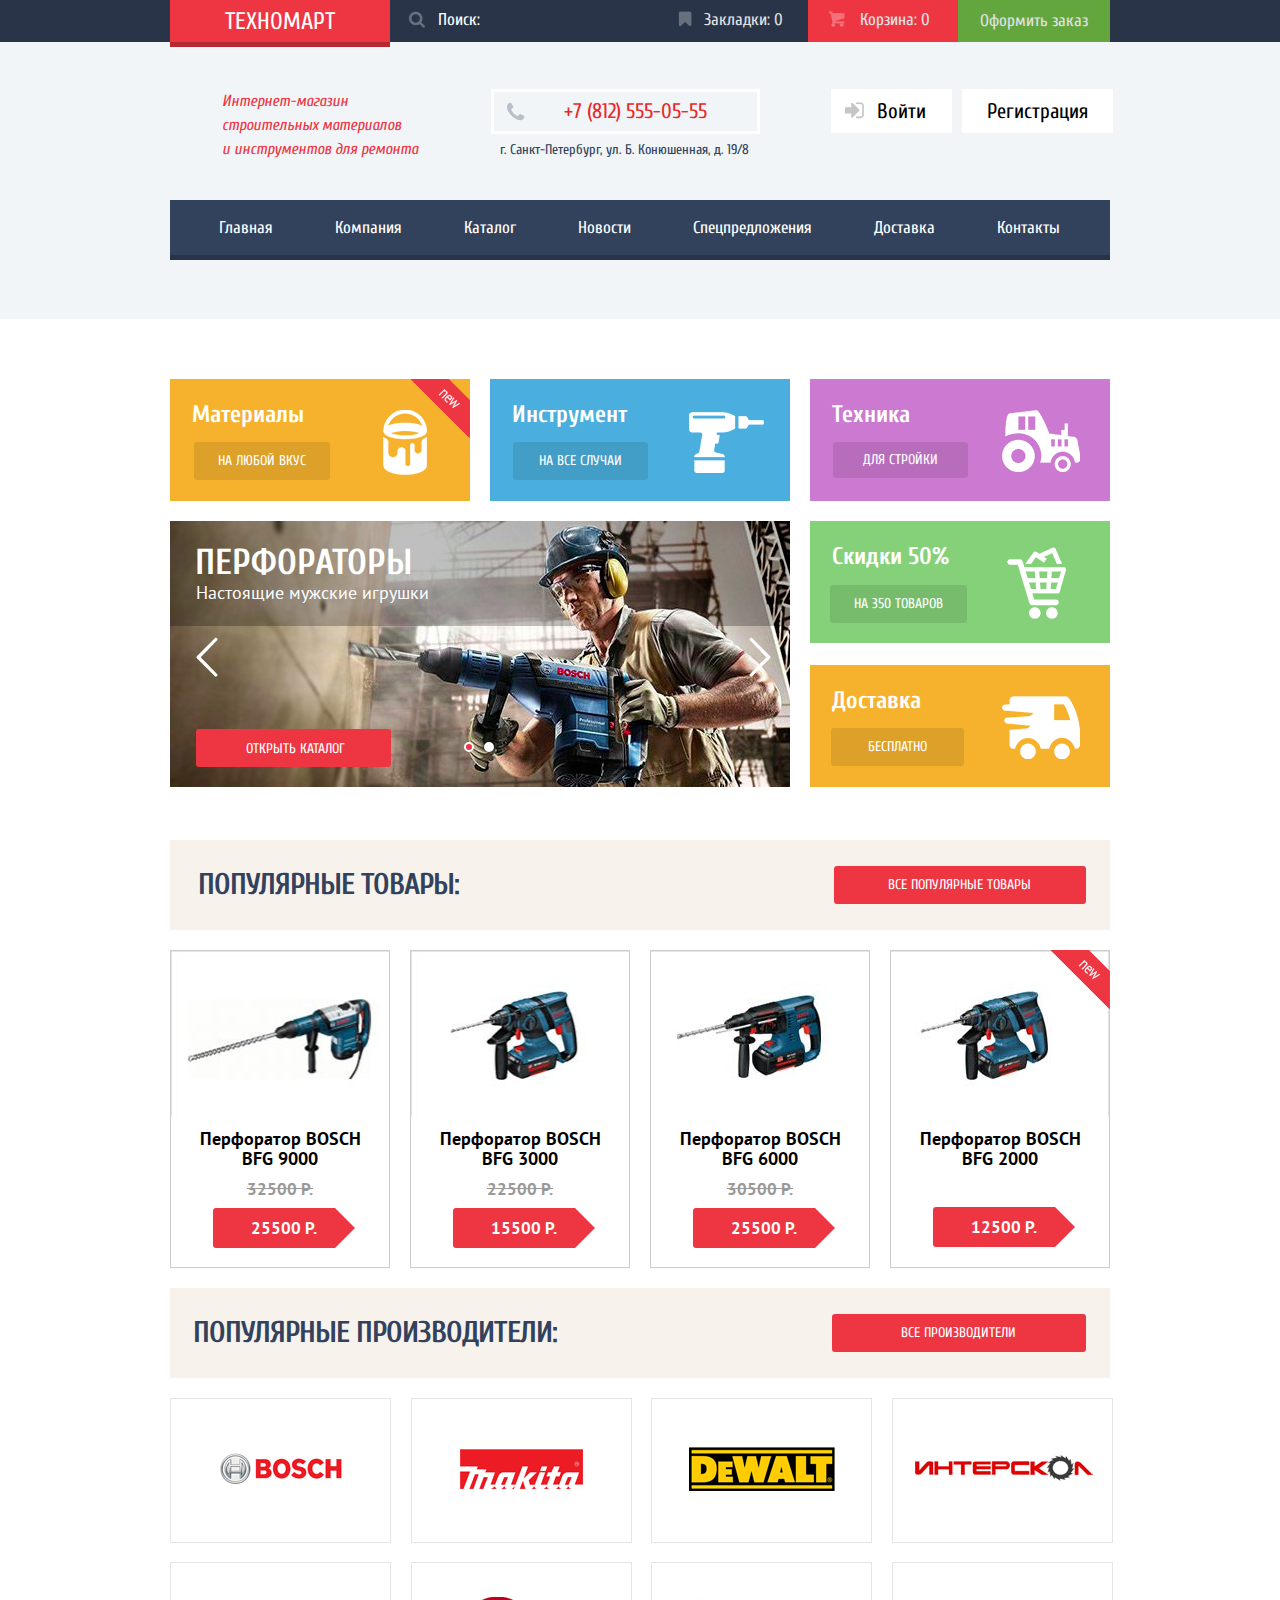
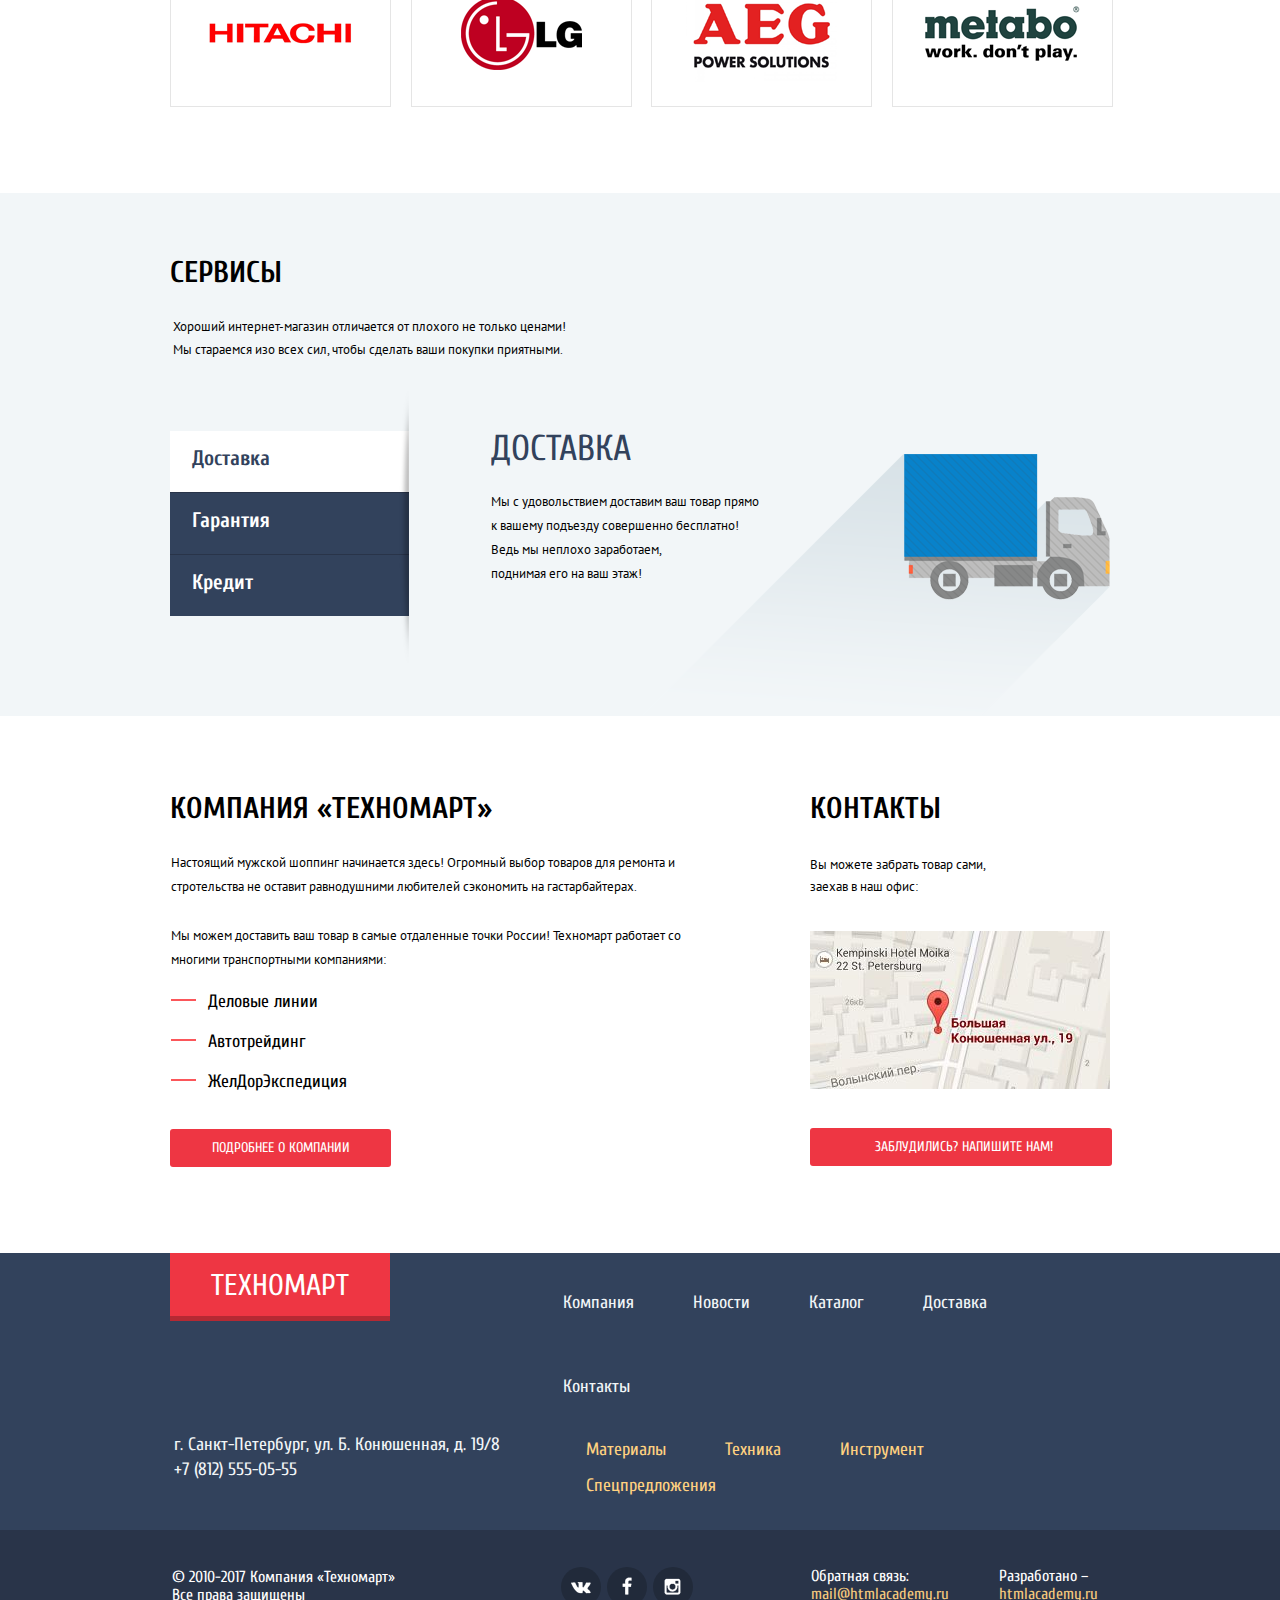
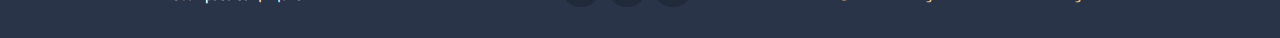
==== commit f8b5538c: "Убрал класс .menu active из Закладок" ====
--- a/index.html
+++ b/index.html
@@ -28,7 +28,7 @@
                     <div class="container-item">
                         <ul class="basket">
                             <li>
-                                <a class="bookmarks-link menu-active" href="#">Закладки: 0</a>
+                                <a class="bookmarks-link" href="#">Закладки: 0</a>
                             </li>
                             <li>
                                 <a class="basket-link menu-active" href="#">Корзина: 0</a>
--- a/css/style.css
+++ b/css/style.css
@@ -133,7 +133,7 @@
         color: #ffffff;
         outline: none;
         padding-left: 32px;
-        min-height: 42px;
+        min-height: 40px;
     }
     
     .search input::-webkit-input-placeholder {
@@ -435,8 +435,12 @@
         background-color: #ffffff;
         margin-bottom: 9px;
         padding: 10px 10px;
-        display: flex;
-        justify-content: space-between;
+        display: -webkit-box;
+        display: -ms-flexbox;
+        display: flex;
+        -webkit-box-pack: justify;
+            -ms-flex-pack: justify;
+                justify-content: space-between;
     }
     
     .login-catalog::after {
@@ -921,11 +925,17 @@
     }
     
     .list-brands li a {
+        display: -webkit-box;
+        display: -ms-flexbox;
         display: flex;
         width: 100%;
         height: 100%;
-        justify-content: center;
-        align-items: center;
+        -webkit-box-pack: center;
+            -ms-flex-pack: center;
+                justify-content: center;
+        -webkit-box-align: center;
+            -ms-flex-align: center;
+                align-items: center;
         padding-bottom: 3px;
     }
     
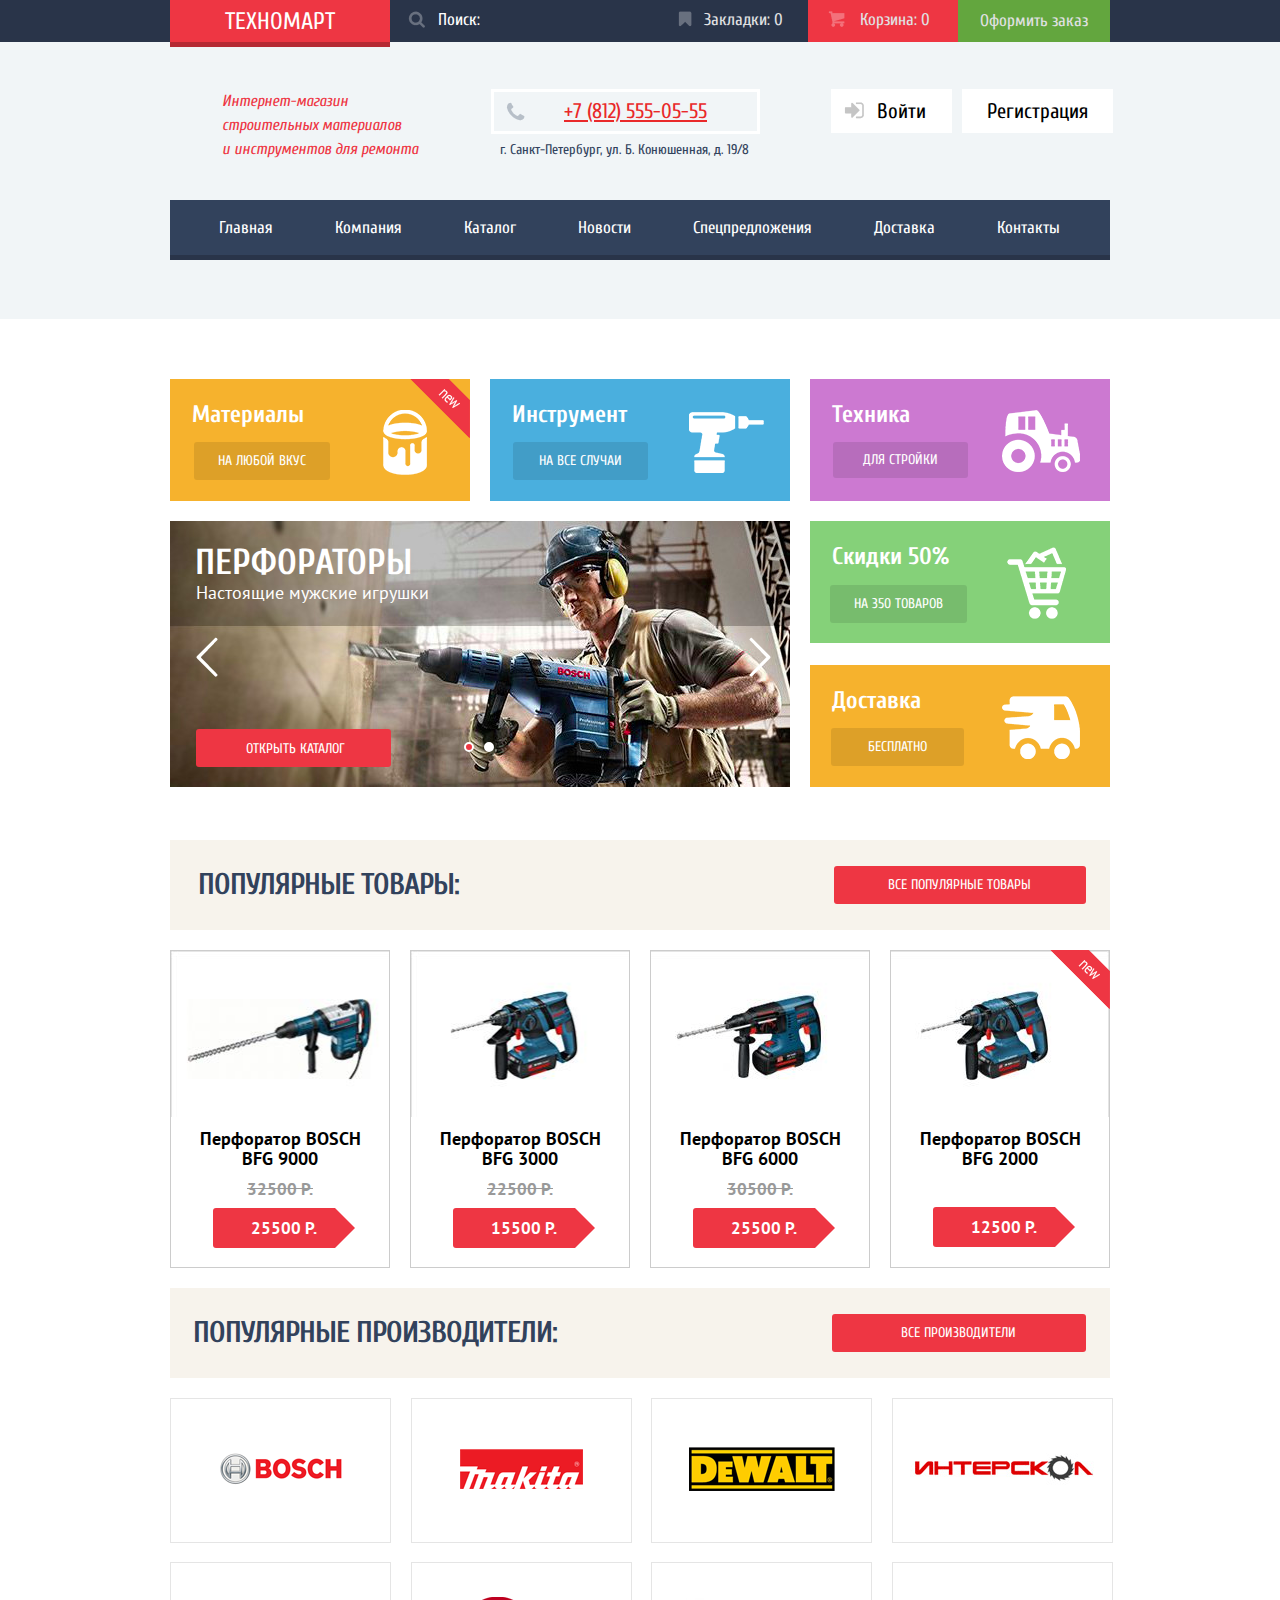
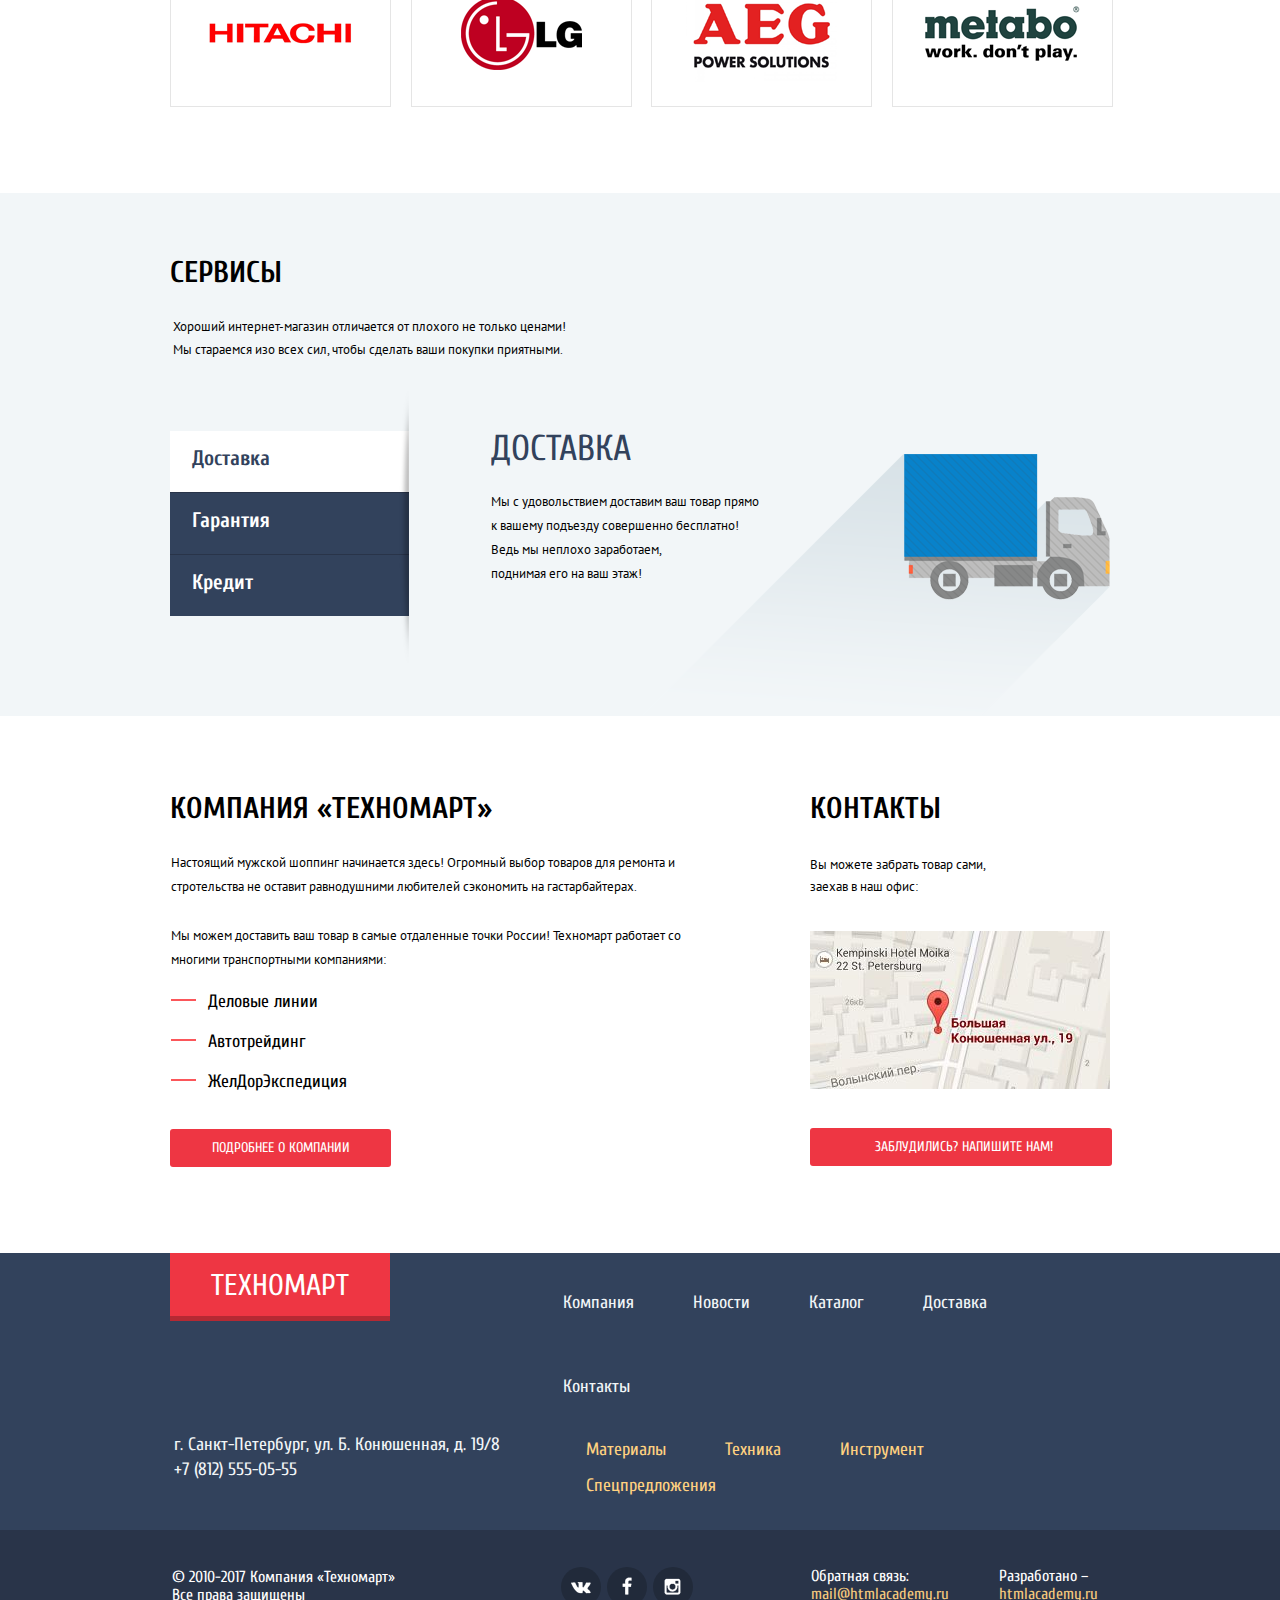
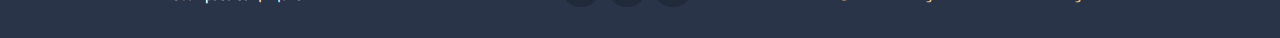
==== commit b8f69add: "добавил в нескольких недостоющие href="#" к ссылкам" ====
--- a/index.html
+++ b/index.html
@@ -44,7 +44,7 @@
             <div class="main-header-item container">
                 <p class="text">Интернет-магазин строительных материалов и&nbsp;инструментов для ремонта</p>
                 <div class="tel-address">
-                    <a class="tel">+7 (812) 555-05-55</a>
+                    <a href="#" class="tel">+7 (812) 555-05-55</a>
                     <span class="address">г. Санкт-Петербург, ул. Б. Конюшенная, д. 19/8</span>
                 </div>
                 <div class="user-block">
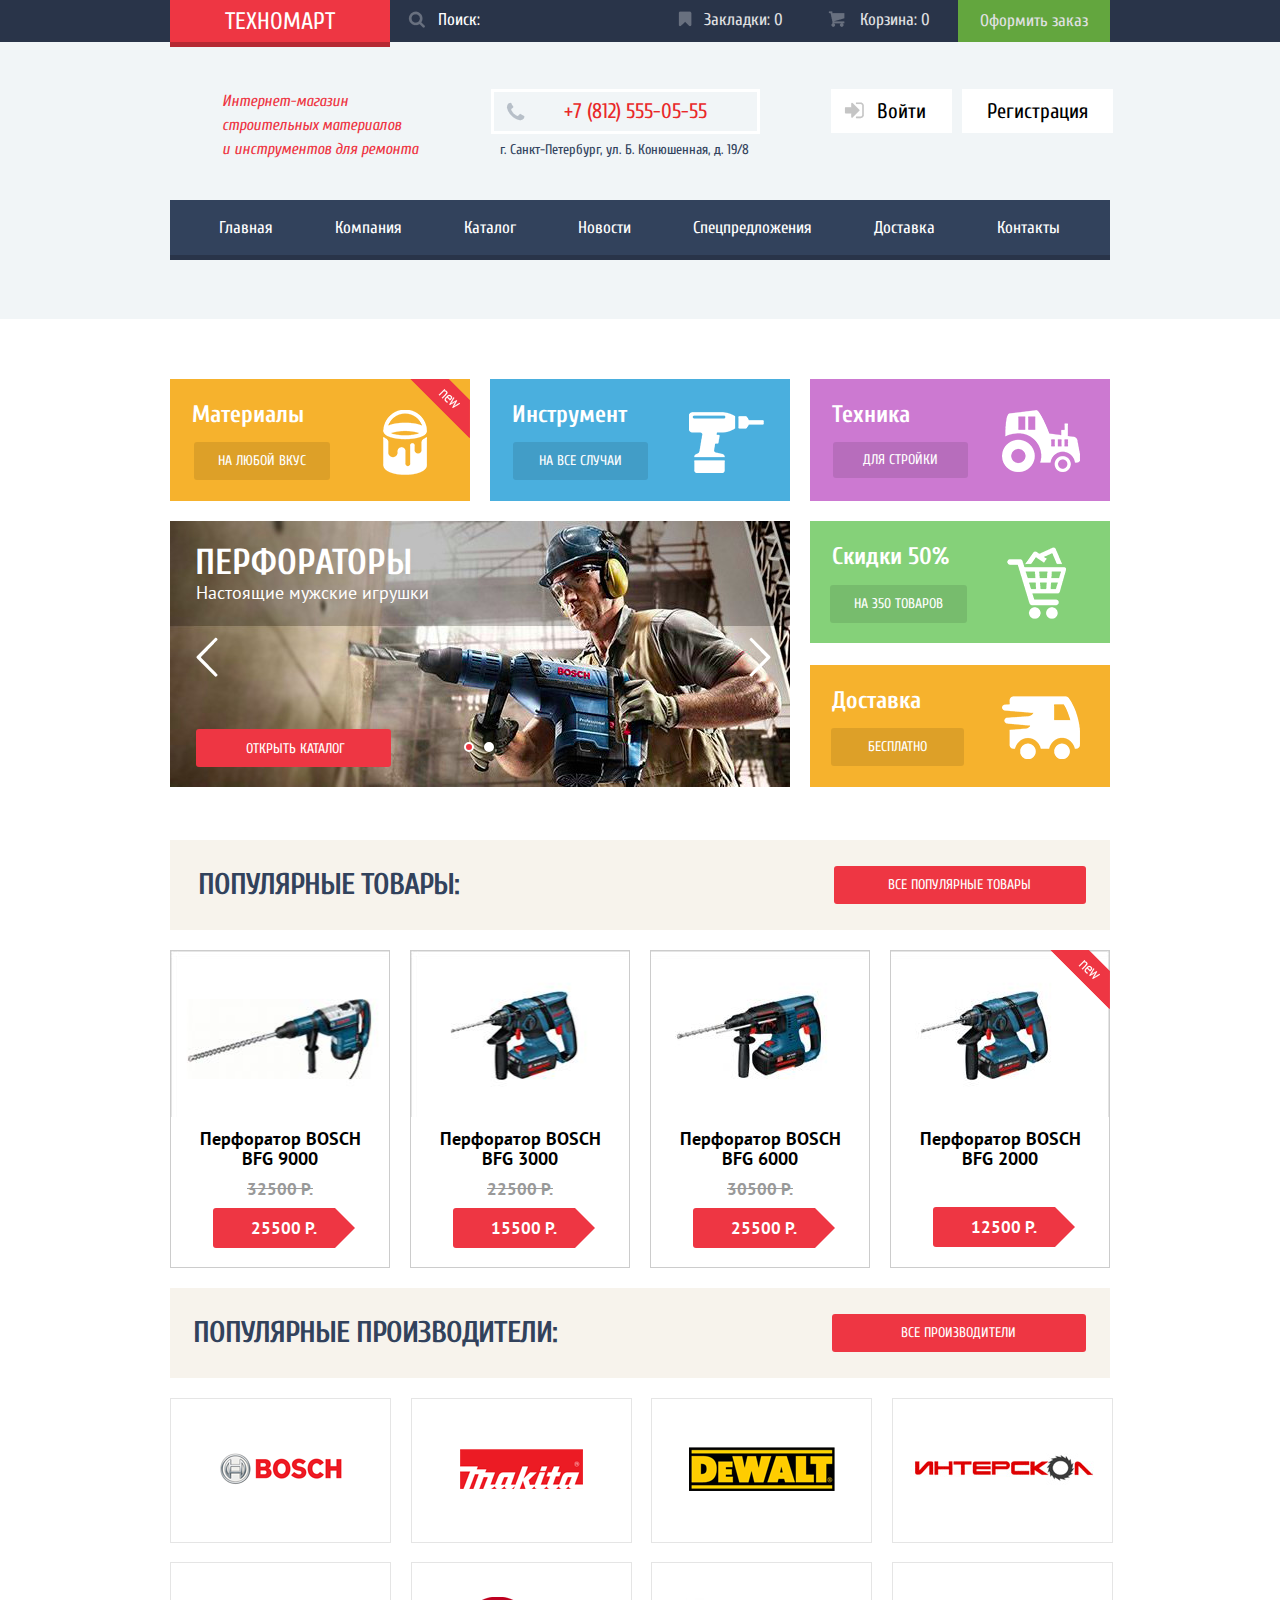
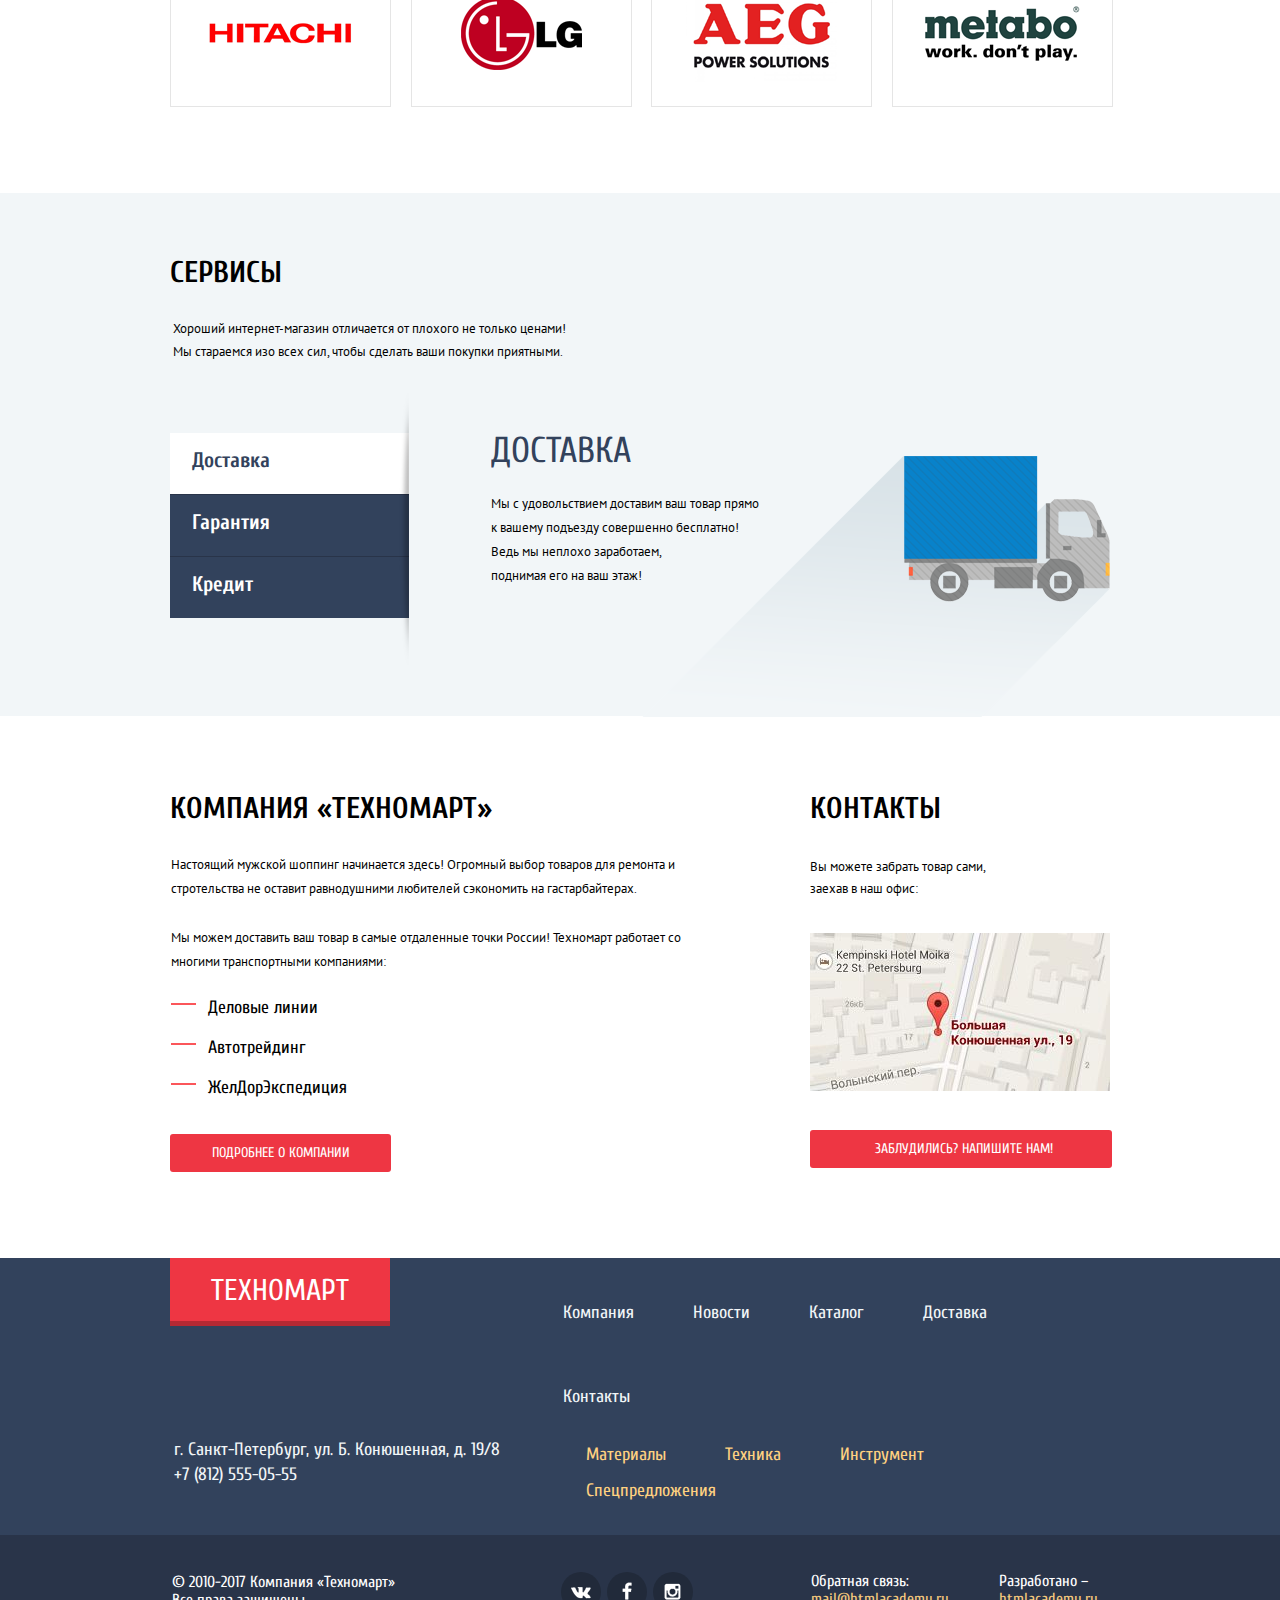
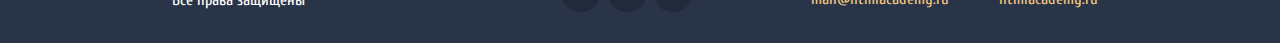
==== commit f766b124: "4" ====
--- a/index.html
+++ b/index.html
@@ -31,7 +31,7 @@
                                 <a class="bookmarks-link" href="#">Закладки: 0</a>
                             </li>
                             <li>
-                                <a class="basket-link menu-active" href="#">Корзина: 0</a>
+                                <a class="basket-link" href="#">Корзина: 0</a>
                             </li>
                             <li>
                                 <a href="#" class="order-link">Оформить заказ</a>
--- a/css/style.css
+++ b/css/style.css
@@ -39,7 +39,7 @@
         font-size: 30px;
         color: #000000;
         text-transform: uppercase;
-        margin-bottom: 24px;
+        margin-bottom: 26px;
     }
     
     .container {
@@ -50,6 +50,7 @@
     
     .link {
         display: inline-block;
+        vertical-align: top;
         font-family: Cuprum, Arial, sans-serif;
         font-size: 14px;
         line-height: 18px;
@@ -60,7 +61,6 @@
         background: #ee3643;
         border-radius: 3px;
         margin-right: 16px;
-        vertical-align: top;
         border: none;
         cursor: pointer;
         padding-top: 10px;
@@ -101,6 +101,7 @@
     
     .logo {
         display: inline-block;
+        vertical-align: top;
         width: 220px;
         min-height: 34px;
         font-size: 24px;
@@ -219,6 +220,7 @@
     .basket .bookmarks-link {
         position: relative;
         display: inline-block;
+        vertical-align: top;
         width: 150px;
         background-color: initial;
         padding-bottom: 11px;
@@ -264,11 +266,11 @@
     
     .order-link {
         display: inline-block;
+        vertical-align: top;
         padding: 11px 22px;
         background-color: #63a63e;
         color: #ffffff;
     }
-    
     
     .basket a {
         color: #e0e1e3;
@@ -331,6 +333,7 @@
         font-family: Cuprum, Arial, sans-serif;
         font-size: 21px;
         color: #e9292a;
+        text-decoration: none;
         padding-left: 70px;
         padding-right: 50px;
         padding-bottom: 8px;
@@ -352,6 +355,7 @@
     
     .tel-address .address {
         display: inline-block;
+        vertical-align: top;
         font-family: Cuprum, Arial, sans-serif;
         font-size: 14px;
         color: #32425c;
@@ -378,6 +382,7 @@
     
     .user-block li {
         display: inline-block;
+        vertical-align: top;
     }
     
     .login {
@@ -439,8 +444,8 @@
         display: -ms-flexbox;
         display: flex;
         -webkit-box-pack: justify;
-            -ms-flex-pack: justify;
-                justify-content: space-between;
+        -ms-flex-pack: justify;
+        justify-content: space-between;
     }
     
     .login-catalog::after {
@@ -660,6 +665,7 @@
     
     .column4 span {
         display: inline-block;
+        vertical-align: top;
         font-family: Cuprum, Arial, sans-serif;
         font-size: 24px;
         font-weight: bold;
@@ -931,11 +937,11 @@
         width: 100%;
         height: 100%;
         -webkit-box-pack: center;
-            -ms-flex-pack: center;
-                justify-content: center;
+        -ms-flex-pack: center;
+        justify-content: center;
         -webkit-box-align: center;
-            -ms-flex-align: center;
-                align-items: center;
+        -ms-flex-align: center;
+        align-items: center;
         padding-bottom: 3px;
     }
     
@@ -944,6 +950,7 @@
         font-size: 13px;
         color: #000000;
         display: inline-block;
+        vertical-align: top;
         width: 560px;
         min-height: 132px;
         margin-top: 33px;
@@ -995,7 +1002,7 @@
     }
     
     p.second-p {
-        margin-bottom: 12px;
+        margin-bottom: 16px;
     }
     
     .about-company ul {
@@ -1021,6 +1028,7 @@
         margin-left: -39px;
         margin-right: 12px;
         display: inline-block;
+        vertical-align: top;
         margin-bottom: 6px;
         margin-top: 13px;
     }
@@ -1028,7 +1036,7 @@
     .about-company-link {
         width: 209px;
         padding: 10px 6px;
-        margin-top: 25px;
+        margin-top: 24px;
         left: 1px;
     }
     
@@ -1042,6 +1050,7 @@
     .contacts p {
         width: 200px;
         display: inline-block;
+        vertical-align: top;
         margin-top: 3px;
         margin-bottom: 33px;
         line-height: 1.7;
@@ -1109,6 +1118,7 @@
     
     .footer-nav-top a {
         display: inline-block;
+        vertical-align: top;
         text-decoration: none;
         font-family: Cuprum, Arial, sans-serif;
         color: #f1f5f7;
@@ -1184,16 +1194,17 @@
     
     .social-logo {
         display: inline-block;
+        vertical-align: top;
         padding-top: 37px;
         margin-left: 17px;
     }
     
     .social-btn {
         display: inline-block;
+        vertical-align: top;
         width: 40px;
         height: 40px;
         margin: 0 1px;
-        vertical-align: top;
         border-radius: 50%;
         background: #212a3a url("../img/sprites.png") no-repeat center;
     }
@@ -1290,11 +1301,13 @@
     .user-block-authorized span {
         position: relative;
         display: inline-block;
+        vertical-align: top;
         font-family: Cuprum, Arial, sans-serif;
         font-size: 21px;
         color: #000000;
         text-decoration: none;
         padding-left: 38px;
+        padding-bottom: 4px;
     }
     
     a.login-catalog {
@@ -1340,10 +1353,20 @@
     .exit::after {
         content: "";
         display: inline-block;
+        vertical-align: top;
         width: 21px;
         height: 17px;
         background: url(../img/sprites.png) no-repeat;
         background-position: -6px -101px;
+        position: absolute;
+        top: 4px;
+        left: 0px;
+    }
+    
+    a.exit {
+        width: 21px;
+        position: relative;
+        display: block;
     }
     
     .breadcrumb {
@@ -1517,6 +1540,7 @@
     
     .ascending a::before {
         display: inline-block;
+        vertical-align: top;
         content: "";
         width: 11px;
         height: 10px;
@@ -1526,6 +1550,7 @@
     
     .descending a::after {
         display: inline-block;
+        vertical-align: top;
         content: "";
         width: 11px;
         height: 10px;
@@ -1541,6 +1566,7 @@
     .catalog-item {
         position: relative;
         display: inline-block;
+        vertical-align: top;
         width: 218px;
         min-height: 316px;
         margin-right: 20px;
@@ -1691,6 +1717,7 @@
     
     .catalog-item .new-price {
         display: inline-block;
+        vertical-align: top;
         position: relative;
         width: 142px;
         background: #ee3643;
@@ -1877,6 +1904,7 @@
     .price-controls label {
         font-size: 17px;
         display: inline-block;
+        vertical-align: top;
         width: 50%;
     }
     
@@ -1903,7 +1931,7 @@
     }
     
     .price-controls span {
-            padding-top: 11px;
+        padding-top: 11px;
     }
     
     .footer-nav-top li,
@@ -1932,6 +1960,7 @@
     
     .slider-controls label {
         display: inline-block;
+        vertical-align: top;
         width: 6px;
         height: 6px;
         margin: 0 3px;
@@ -2071,6 +2100,7 @@
     
     .slider-service-controls label {
         display: inline-block;
+        vertical-align: top;
         font-family: Cuprum, Arial, sans-serif;
         font-size: 21px;
         font-weight: bold;
@@ -2240,6 +2270,7 @@
         font-family: Cuprum, Arial, sans-serif;
         margin-bottom: 11px;
         display: inline-block;
+        vertical-align: top;
         text-transform: none;
         font-size: 18px;
         line-height: 18px;
@@ -2341,6 +2372,7 @@
     
     .continue {
         display: inline-block;
+        vertical-align: top;
         font-family: Cuprum, Arial, sans-serif;
         font-size: 14px;
         line-height: 18px;
